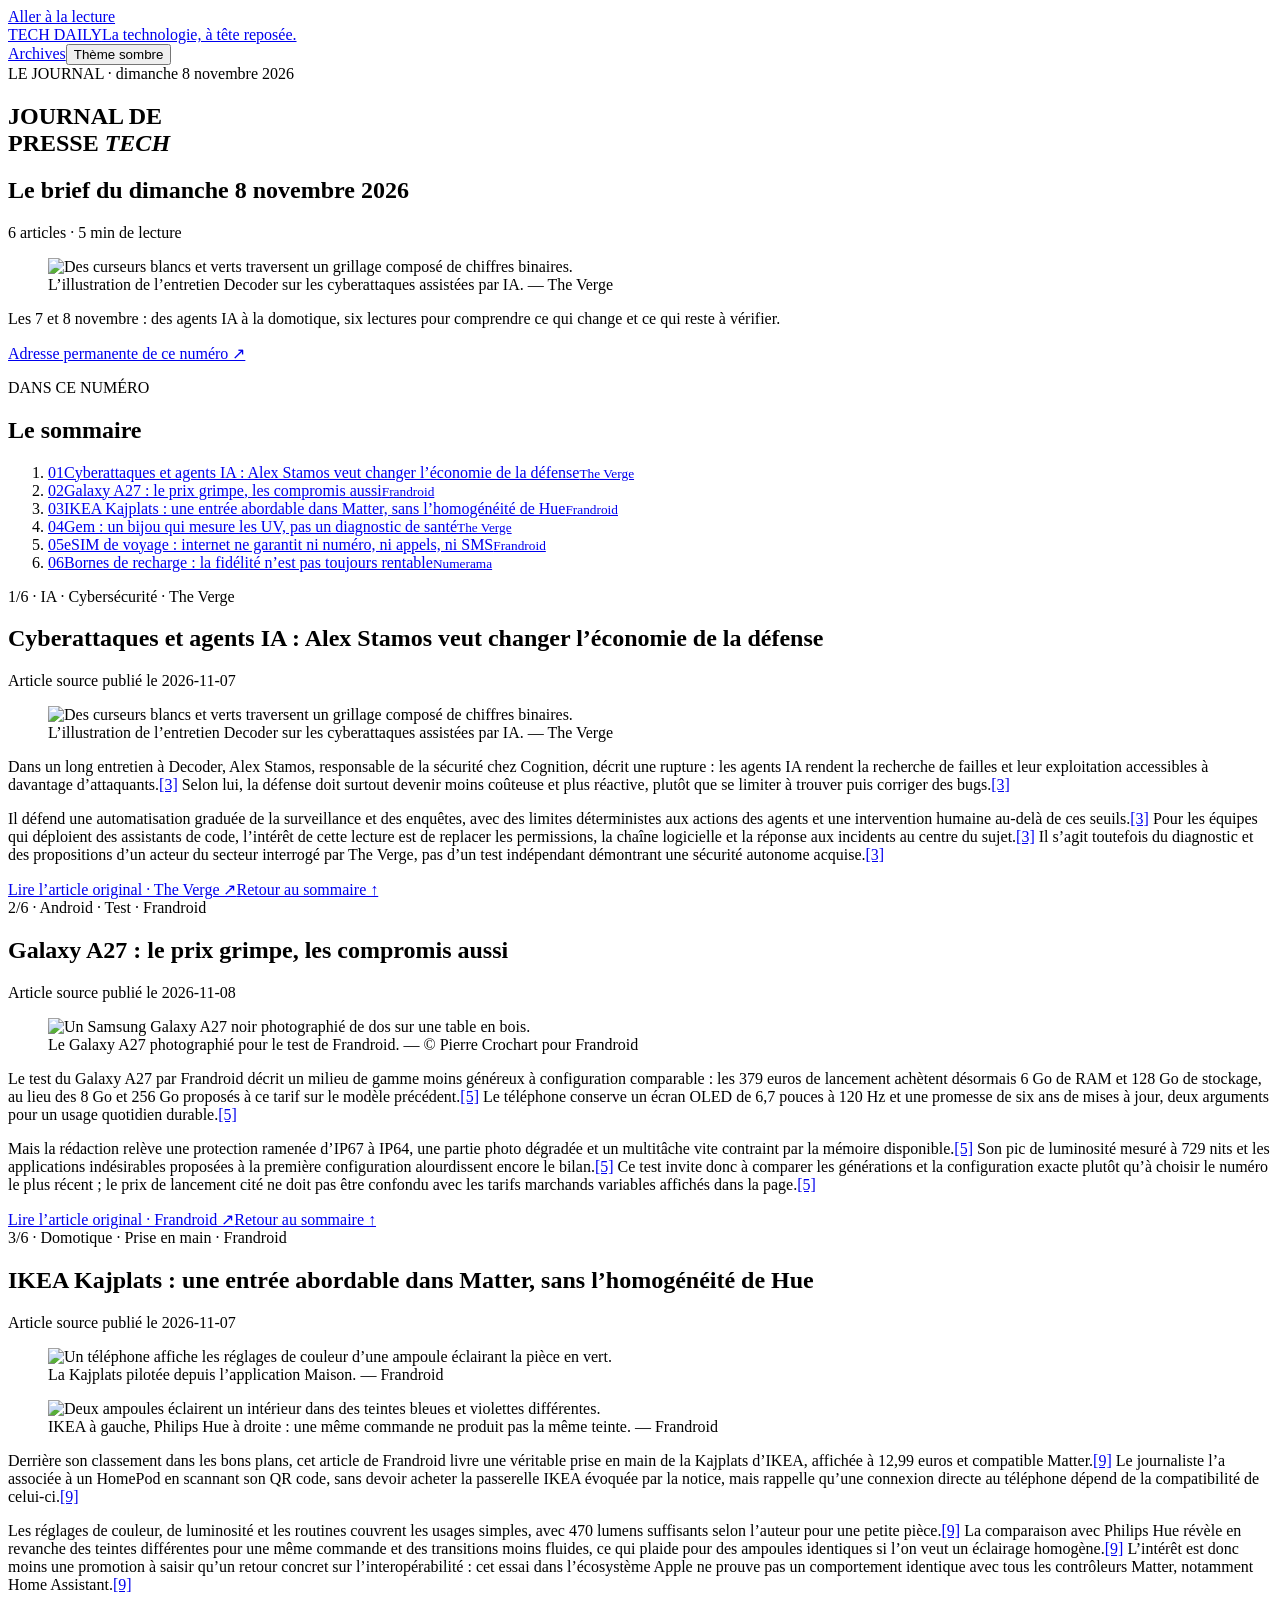
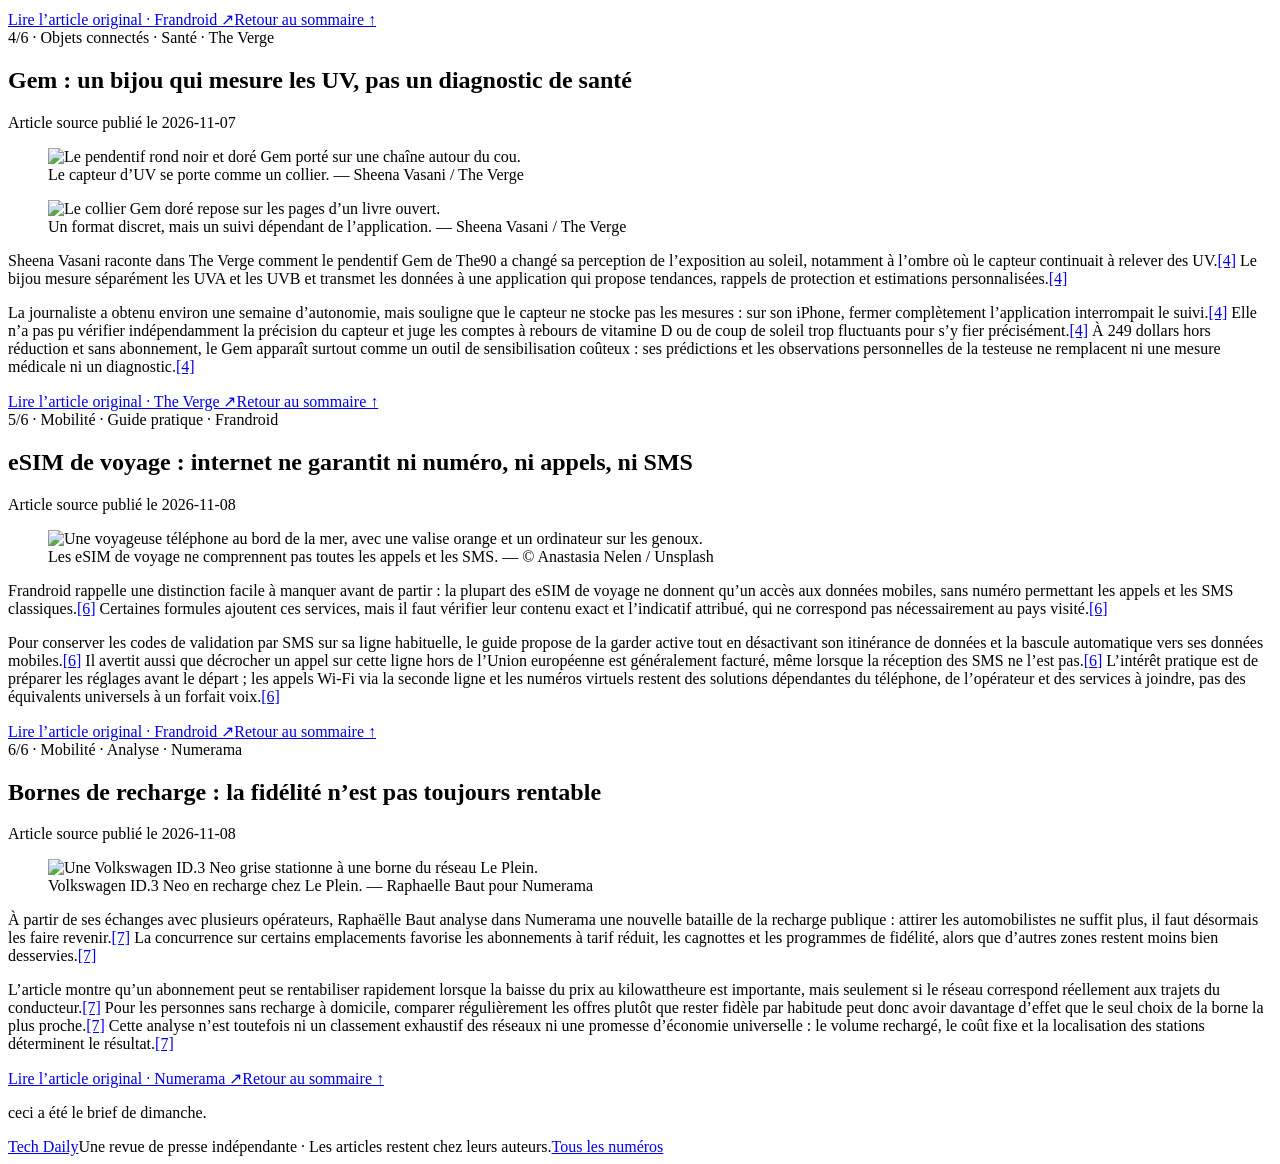
==== index.html @ c8baa719 "Publish Tech Daily 2026-11-08" ====
<!doctype html><html lang="fr" data-edition="2026-11-08"><head><meta charset="utf-8"><meta name="viewport" content="width=device-width, initial-scale=1"><meta name="color-scheme" content="light dark"><title>JOURNAL DE PRESSE TECH — Le brief du dimanche 8 novembre 2026 — Tech Daily</title><link rel="stylesheet" href="/tech-daily/assets/style.css?v=c7da16260a30"><script src="/tech-daily/assets/theme.js?v=c7da16260a30"></script></head><body><a class="skip" href="#lecture">Aller à la lecture</a><header class="top"><a href="/tech-daily/">TECH DAILY<span>La technologie, à tête reposée.</span></a><nav aria-label="Navigation principale"><a href="/tech-daily/archives/">Archives</a><button id="theme" type="button" aria-label="Changer le thème">Thème sombre</button></nav></header><main id="lecture"><section class="cover"><div class="eyebrow">LE JOURNAL · dimanche 8 novembre 2026</div><h1>JOURNAL DE<br>PRESSE <em>TECH</em></h1><div class="cover-bottom"><h2>Le brief du dimanche 8 novembre 2026</h2><p>6 articles · 5 min de lecture</p></div><figure class="cover-image"><img src="/tech-daily/assets/images/2026-11-08/cybersecurite-ia.jpg" alt="Des curseurs blancs et verts traversent un grillage composé de chiffres binaires." fetchpriority="high"><figcaption>L’illustration de l’entretien Decoder sur les cyberattaques assistées par IA. <span>— The Verge</span></figcaption></figure><p class="intro">Les 7 et 8 novembre : des agents IA à la domotique, six lectures pour comprendre ce qui change et ce qui reste à vérifier.</p><a class="permanent" href="/tech-daily/editions/2026-11-08/">Adresse permanente de ce numéro ↗</a></section><section class="contents" aria-labelledby="sommaire"><div><p class="eyebrow">DANS CE NUMÉRO</p><h2 id="sommaire">Le sommaire</h2></div><ol><li><a href="#ia-cybersecurite-alex-stamos"><span>01</span>Cyberattaques et agents IA : Alex Stamos veut changer l’économie de la défense<small>The Verge</small></a></li><li><a href="#samsung-galaxy-a27-test"><span>02</span>Galaxy A27 : le prix grimpe, les compromis aussi<small>Frandroid</small></a></li><li><a href="#ikea-kajplats-matter"><span>03</span>IKEA Kajplats : une entrée abordable dans Matter, sans l’homogénéité de Hue<small>Frandroid</small></a></li><li><a href="#the90-gem-capteur-uv"><span>04</span>Gem : un bijou qui mesure les UV, pas un diagnostic de santé<small>The Verge</small></a></li><li><a href="#esim-voyage-appels-sms"><span>05</span>eSIM de voyage : internet ne garantit ni numéro, ni appels, ni SMS<small>Frandroid</small></a></li><li><a href="#recharge-electrique-abonnements"><span>06</span>Bornes de recharge : la fidélité n’est pas toujours rentable<small>Numerama</small></a></li></ol></section><div class="stories"><article id="ia-cybersecurite-alex-stamos"><header class="article-head"><div class="eyebrow">1/6 · IA · Cybersécurité · The Verge</div><h2>Cyberattaques et agents IA : Alex Stamos veut changer l’économie de la défense</h2><p class="dateline">Article source publié le <time datetime="2026-11-07T15:00:00+00:00">2026-11-07</time></p></header><figure class="article-image"><img src="/tech-daily/assets/images/2026-11-08/cybersecurite-ia.jpg" alt="Des curseurs blancs et verts traversent un grillage composé de chiffres binaires." loading="lazy"><figcaption>L’illustration de l’entretien Decoder sur les cyberattaques assistées par IA. <span>— The Verge</span></figcaption></figure><div class="prose"><p>Dans un long entretien à Decoder, Alex Stamos, responsable de la sécurité chez Cognition, décrit une rupture : les agents IA rendent la recherche de failles et leur exploitation accessibles à davantage d’attaquants.<a class="citation" href="https://www.theverge.com/podcast/1029038/ai-cybersecurity-hackers-data-breach-dark-age-alex-stamos" aria-label="Source 3 : The Verge">[3]</a> Selon lui, la défense doit surtout devenir moins coûteuse et plus réactive, plutôt que se limiter à trouver puis corriger des bugs.<a class="citation" href="https://www.theverge.com/podcast/1029038/ai-cybersecurity-hackers-data-breach-dark-age-alex-stamos" aria-label="Source 3 : The Verge">[3]</a></p><p>Il défend une automatisation graduée de la surveillance et des enquêtes, avec des limites déterministes aux actions des agents et une intervention humaine au-delà de ces seuils.<a class="citation" href="https://www.theverge.com/podcast/1029038/ai-cybersecurity-hackers-data-breach-dark-age-alex-stamos" aria-label="Source 3 : The Verge">[3]</a> Pour les équipes qui déploient des assistants de code, l’intérêt de cette lecture est de replacer les permissions, la chaîne logicielle et la réponse aux incidents au centre du sujet.<a class="citation" href="https://www.theverge.com/podcast/1029038/ai-cybersecurity-hackers-data-breach-dark-age-alex-stamos" aria-label="Source 3 : The Verge">[3]</a> Il s’agit toutefois du diagnostic et des propositions d’un acteur du secteur interrogé par The Verge, pas d’un test indépendant démontrant une sécurité autonome acquise.<a class="citation" href="https://www.theverge.com/podcast/1029038/ai-cybersecurity-hackers-data-breach-dark-age-alex-stamos" aria-label="Source 3 : The Verge">[3]</a></p><a class="source" href="https://www.theverge.com/podcast/1029038/ai-cybersecurity-hackers-data-breach-dark-age-alex-stamos" rel="noopener">Lire l’article original · The Verge ↗</a><a class="back" href="#sommaire">Retour au sommaire ↑</a></div></article><article id="samsung-galaxy-a27-test"><header class="article-head"><div class="eyebrow">2/6 · Android · Test · Frandroid</div><h2>Galaxy A27 : le prix grimpe, les compromis aussi</h2><p class="dateline">Article source publié le <time datetime="2026-11-08T13:00:15+00:00">2026-11-08</time></p></header><figure class="article-image"><img src="/tech-daily/assets/images/2026-11-08/galaxy-a27.jpg" alt="Un Samsung Galaxy A27 noir photographié de dos sur une table en bois." loading="lazy"><figcaption>Le Galaxy A27 photographié pour le test de Frandroid. <span>— © Pierre Crochart pour Frandroid</span></figcaption></figure><div class="prose"><p>Le test du Galaxy A27 par Frandroid décrit un milieu de gamme moins généreux à configuration comparable : les 379 euros de lancement achètent désormais 6 Go de RAM et 128 Go de stockage, au lieu des 8 Go et 256 Go proposés à ce tarif sur le modèle précédent.<a class="citation" href="https://www.frandroid.com/marques/samsung/3283951_test-samsung-galaxy-a27-5g-un-modele-sacrifie-sur-lautel-de-la-flambee-des-prix" aria-label="Source 5 : Frandroid">[5]</a> Le téléphone conserve un écran OLED de 6,7 pouces à 120 Hz et une promesse de six ans de mises à jour, deux arguments pour un usage quotidien durable.<a class="citation" href="https://www.frandroid.com/marques/samsung/3283951_test-samsung-galaxy-a27-5g-un-modele-sacrifie-sur-lautel-de-la-flambee-des-prix" aria-label="Source 5 : Frandroid">[5]</a></p><p>Mais la rédaction relève une protection ramenée d’IP67 à IP64, une partie photo dégradée et un multitâche vite contraint par la mémoire disponible.<a class="citation" href="https://www.frandroid.com/marques/samsung/3283951_test-samsung-galaxy-a27-5g-un-modele-sacrifie-sur-lautel-de-la-flambee-des-prix" aria-label="Source 5 : Frandroid">[5]</a> Son pic de luminosité mesuré à 729 nits et les applications indésirables proposées à la première configuration alourdissent encore le bilan.<a class="citation" href="https://www.frandroid.com/marques/samsung/3283951_test-samsung-galaxy-a27-5g-un-modele-sacrifie-sur-lautel-de-la-flambee-des-prix" aria-label="Source 5 : Frandroid">[5]</a> Ce test invite donc à comparer les générations et la configuration exacte plutôt qu’à choisir le numéro le plus récent ; le prix de lancement cité ne doit pas être confondu avec les tarifs marchands variables affichés dans la page.<a class="citation" href="https://www.frandroid.com/marques/samsung/3283951_test-samsung-galaxy-a27-5g-un-modele-sacrifie-sur-lautel-de-la-flambee-des-prix" aria-label="Source 5 : Frandroid">[5]</a></p><a class="source" href="https://www.frandroid.com/marques/samsung/3283951_test-samsung-galaxy-a27-5g-un-modele-sacrifie-sur-lautel-de-la-flambee-des-prix" rel="noopener">Lire l’article original · Frandroid ↗</a><a class="back" href="#sommaire">Retour au sommaire ↑</a></div></article><article id="ikea-kajplats-matter"><header class="article-head"><div class="eyebrow">3/6 · Domotique · Prise en main · Frandroid</div><h2>IKEA Kajplats : une entrée abordable dans Matter, sans l’homogénéité de Hue</h2><p class="dateline">Article source publié le <time datetime="2026-11-07T18:35:58+00:00">2026-11-07</time></p></header><figure class="article-image"><img src="/tech-daily/assets/images/2026-11-08/ikea-kajplats.jpg" alt="Un téléphone affiche les réglages de couleur d’une ampoule éclairant la pièce en vert." loading="lazy"><figcaption>La Kajplats pilotée depuis l’application Maison. <span>— Frandroid</span></figcaption></figure><figure class="article-image"><img src="/tech-daily/assets/images/2026-11-08/ikea-hue-comparaison.jpg" alt="Deux ampoules éclairent un intérieur dans des teintes bleues et violettes différentes." loading="lazy"><figcaption>IKEA à gauche, Philips Hue à droite : une même commande ne produit pas la même teinte. <span>— Frandroid</span></figcaption></figure><div class="prose"><p>Derrière son classement dans les bons plans, cet article de Frandroid livre une véritable prise en main de la Kajplats d’IKEA, affichée à 12,99 euros et compatible Matter.<a class="citation" href="https://www.frandroid.com/bons-plans/3305865_jai-teste-lampoule-connectee-a-moins-de-15-euros-dikea-vrai-bon-plan-ou-fausse-bonne-idee" aria-label="Source 9 : Frandroid">[9]</a> Le journaliste l’a associée à un HomePod en scannant son QR code, sans devoir acheter la passerelle IKEA évoquée par la notice, mais rappelle qu’une connexion directe au téléphone dépend de la compatibilité de celui-ci.<a class="citation" href="https://www.frandroid.com/bons-plans/3305865_jai-teste-lampoule-connectee-a-moins-de-15-euros-dikea-vrai-bon-plan-ou-fausse-bonne-idee" aria-label="Source 9 : Frandroid">[9]</a></p><p>Les réglages de couleur, de luminosité et les routines couvrent les usages simples, avec 470 lumens suffisants selon l’auteur pour une petite pièce.<a class="citation" href="https://www.frandroid.com/bons-plans/3305865_jai-teste-lampoule-connectee-a-moins-de-15-euros-dikea-vrai-bon-plan-ou-fausse-bonne-idee" aria-label="Source 9 : Frandroid">[9]</a> La comparaison avec Philips Hue révèle en revanche des teintes différentes pour une même commande et des transitions moins fluides, ce qui plaide pour des ampoules identiques si l’on veut un éclairage homogène.<a class="citation" href="https://www.frandroid.com/bons-plans/3305865_jai-teste-lampoule-connectee-a-moins-de-15-euros-dikea-vrai-bon-plan-ou-fausse-bonne-idee" aria-label="Source 9 : Frandroid">[9]</a> L’intérêt est donc moins une promotion à saisir qu’un retour concret sur l’interopérabilité : cet essai dans l’écosystème Apple ne prouve pas un comportement identique avec tous les contrôleurs Matter, notamment Home Assistant.<a class="citation" href="https://www.frandroid.com/bons-plans/3305865_jai-teste-lampoule-connectee-a-moins-de-15-euros-dikea-vrai-bon-plan-ou-fausse-bonne-idee" aria-label="Source 9 : Frandroid">[9]</a></p><a class="source" href="https://www.frandroid.com/bons-plans/3305865_jai-teste-lampoule-connectee-a-moins-de-15-euros-dikea-vrai-bon-plan-ou-fausse-bonne-idee" rel="noopener">Lire l’article original · Frandroid ↗</a><a class="back" href="#sommaire">Retour au sommaire ↑</a></div></article><article id="the90-gem-capteur-uv"><header class="article-head"><div class="eyebrow">4/6 · Objets connectés · Santé · The Verge</div><h2>Gem : un bijou qui mesure les UV, pas un diagnostic de santé</h2><p class="dateline">Article source publié le <time datetime="2026-11-07T17:00:00+00:00">2026-11-07</time></p></header><figure class="article-image"><img src="/tech-daily/assets/images/2026-11-08/gem-uv.jpg" alt="Le pendentif rond noir et doré Gem porté sur une chaîne autour du cou." loading="lazy"><figcaption>Le capteur d’UV se porte comme un collier. <span>— Sheena Vasani / The Verge</span></figcaption></figure><figure class="article-image"><img src="/tech-daily/assets/images/2026-11-08/gem-livre.jpg" alt="Le collier Gem doré repose sur les pages d’un livre ouvert." loading="lazy"><figcaption>Un format discret, mais un suivi dépendant de l’application. <span>— Sheena Vasani / The Verge</span></figcaption></figure><div class="prose"><p>Sheena Vasani raconte dans The Verge comment le pendentif Gem de The90 a changé sa perception de l’exposition au soleil, notamment à l’ombre où le capteur continuait à relever des UV.<a class="citation" href="https://www.theverge.com/tech/1023230/the90-gem-necklace-hands-on-impressions" aria-label="Source 4 : The Verge">[4]</a> Le bijou mesure séparément les UVA et les UVB et transmet les données à une application qui propose tendances, rappels de protection et estimations personnalisées.<a class="citation" href="https://www.theverge.com/tech/1023230/the90-gem-necklace-hands-on-impressions" aria-label="Source 4 : The Verge">[4]</a></p><p>La journaliste a obtenu environ une semaine d’autonomie, mais souligne que le capteur ne stocke pas les mesures : sur son iPhone, fermer complètement l’application interrompait le suivi.<a class="citation" href="https://www.theverge.com/tech/1023230/the90-gem-necklace-hands-on-impressions" aria-label="Source 4 : The Verge">[4]</a> Elle n’a pas pu vérifier indépendamment la précision du capteur et juge les comptes à rebours de vitamine D ou de coup de soleil trop fluctuants pour s’y fier précisément.<a class="citation" href="https://www.theverge.com/tech/1023230/the90-gem-necklace-hands-on-impressions" aria-label="Source 4 : The Verge">[4]</a> À 249 dollars hors réduction et sans abonnement, le Gem apparaît surtout comme un outil de sensibilisation coûteux : ses prédictions et les observations personnelles de la testeuse ne remplacent ni une mesure médicale ni un diagnostic.<a class="citation" href="https://www.theverge.com/tech/1023230/the90-gem-necklace-hands-on-impressions" aria-label="Source 4 : The Verge">[4]</a></p><a class="source" href="https://www.theverge.com/tech/1023230/the90-gem-necklace-hands-on-impressions" rel="noopener">Lire l’article original · The Verge ↗</a><a class="back" href="#sommaire">Retour au sommaire ↑</a></div></article><article id="esim-voyage-appels-sms"><header class="article-head"><div class="eyebrow">5/6 · Mobilité · Guide pratique · Frandroid</div><h2>eSIM de voyage : internet ne garantit ni numéro, ni appels, ni SMS</h2><p class="dateline">Article source publié le <time datetime="2026-11-08T09:30:06+00:00">2026-11-08</time></p></header><figure class="article-image"><img src="/tech-daily/assets/images/2026-11-08/esim-voyage.jpg" alt="Une voyageuse téléphone au bord de la mer, avec une valise orange et un ordinateur sur les genoux." loading="lazy"><figcaption>Les eSIM de voyage ne comprennent pas toutes les appels et les SMS. <span>— © Anastasia Nelen / Unsplash</span></figcaption></figure><div class="prose"><p>Frandroid rappelle une distinction facile à manquer avant de partir : la plupart des eSIM de voyage ne donnent qu’un accès aux données mobiles, sans numéro permettant les appels et les SMS classiques.<a class="citation" href="https://www.frandroid.com/telecom/esim-voyage/3308837_esim-pour-voyager-avec-appels-et-sms-voici-les-fournisseurs-qui-les-proposent-ou-comment-remedier-a-leur-absence" aria-label="Source 6 : Frandroid">[6]</a> Certaines formules ajoutent ces services, mais il faut vérifier leur contenu exact et l’indicatif attribué, qui ne correspond pas nécessairement au pays visité.<a class="citation" href="https://www.frandroid.com/telecom/esim-voyage/3308837_esim-pour-voyager-avec-appels-et-sms-voici-les-fournisseurs-qui-les-proposent-ou-comment-remedier-a-leur-absence" aria-label="Source 6 : Frandroid">[6]</a></p><p>Pour conserver les codes de validation par SMS sur sa ligne habituelle, le guide propose de la garder active tout en désactivant son itinérance de données et la bascule automatique vers ses données mobiles.<a class="citation" href="https://www.frandroid.com/telecom/esim-voyage/3308837_esim-pour-voyager-avec-appels-et-sms-voici-les-fournisseurs-qui-les-proposent-ou-comment-remedier-a-leur-absence" aria-label="Source 6 : Frandroid">[6]</a> Il avertit aussi que décrocher un appel sur cette ligne hors de l’Union européenne est généralement facturé, même lorsque la réception des SMS ne l’est pas.<a class="citation" href="https://www.frandroid.com/telecom/esim-voyage/3308837_esim-pour-voyager-avec-appels-et-sms-voici-les-fournisseurs-qui-les-proposent-ou-comment-remedier-a-leur-absence" aria-label="Source 6 : Frandroid">[6]</a> L’intérêt pratique est de préparer les réglages avant le départ ; les appels Wi-Fi via la seconde ligne et les numéros virtuels restent des solutions dépendantes du téléphone, de l’opérateur et des services à joindre, pas des équivalents universels à un forfait voix.<a class="citation" href="https://www.frandroid.com/telecom/esim-voyage/3308837_esim-pour-voyager-avec-appels-et-sms-voici-les-fournisseurs-qui-les-proposent-ou-comment-remedier-a-leur-absence" aria-label="Source 6 : Frandroid">[6]</a></p><a class="source" href="https://www.frandroid.com/telecom/esim-voyage/3308837_esim-pour-voyager-avec-appels-et-sms-voici-les-fournisseurs-qui-les-proposent-ou-comment-remedier-a-leur-absence" rel="noopener">Lire l’article original · Frandroid ↗</a><a class="back" href="#sommaire">Retour au sommaire ↑</a></div></article><article id="recharge-electrique-abonnements"><header class="article-head"><div class="eyebrow">6/6 · Mobilité · Analyse · Numerama</div><h2>Bornes de recharge : la fidélité n’est pas toujours rentable</h2><p class="dateline">Article source publié le <time datetime="2026-11-08T08:28:00+01:00">2026-11-08</time></p></header><figure class="article-image"><img src="/tech-daily/assets/images/2026-11-08/recharge-electrique.jpg" alt="Une Volkswagen ID.3 Neo grise stationne à une borne du réseau Le Plein." loading="lazy"><figcaption>Volkswagen ID.3 Neo en recharge chez Le Plein. <span>— Raphaelle Baut pour Numerama</span></figcaption></figure><div class="prose"><p>À partir de ses échanges avec plusieurs opérateurs, Raphaëlle Baut analyse dans Numerama une nouvelle bataille de la recharge publique : attirer les automobilistes ne suffit plus, il faut désormais les faire revenir.<a class="citation" href="https://www.numerama.com/vroom/2369955-recharge-electrique-pourquoi-il-vaut-mieux-etre-un-client-volage.html" aria-label="Source 7 : Numerama">[7]</a> La concurrence sur certains emplacements favorise les abonnements à tarif réduit, les cagnottes et les programmes de fidélité, alors que d’autres zones restent moins bien desservies.<a class="citation" href="https://www.numerama.com/vroom/2369955-recharge-electrique-pourquoi-il-vaut-mieux-etre-un-client-volage.html" aria-label="Source 7 : Numerama">[7]</a></p><p>L’article montre qu’un abonnement peut se rentabiliser rapidement lorsque la baisse du prix au kilowattheure est importante, mais seulement si le réseau correspond réellement aux trajets du conducteur.<a class="citation" href="https://www.numerama.com/vroom/2369955-recharge-electrique-pourquoi-il-vaut-mieux-etre-un-client-volage.html" aria-label="Source 7 : Numerama">[7]</a> Pour les personnes sans recharge à domicile, comparer régulièrement les offres plutôt que rester fidèle par habitude peut donc avoir davantage d’effet que le seul choix de la borne la plus proche.<a class="citation" href="https://www.numerama.com/vroom/2369955-recharge-electrique-pourquoi-il-vaut-mieux-etre-un-client-volage.html" aria-label="Source 7 : Numerama">[7]</a> Cette analyse n’est toutefois ni un classement exhaustif des réseaux ni une promesse d’économie universelle : le volume rechargé, le coût fixe et la localisation des stations déterminent le résultat.<a class="citation" href="https://www.numerama.com/vroom/2369955-recharge-electrique-pourquoi-il-vaut-mieux-etre-un-client-volage.html" aria-label="Source 7 : Numerama">[7]</a></p><a class="source" href="https://www.numerama.com/vroom/2369955-recharge-electrique-pourquoi-il-vaut-mieux-etre-un-client-volage.html" rel="noopener">Lire l’article original · Numerama ↗</a><a class="back" href="#sommaire">Retour au sommaire ↑</a></div></article></div><p class="closing">ceci a été le brief de dimanche.</p></main><footer><a href="/tech-daily/">Tech Daily</a><span>Une revue de presse indépendante · Les articles restent chez leurs auteurs.</span><a href="/tech-daily/archives/">Tous les numéros</a></footer></body></html>
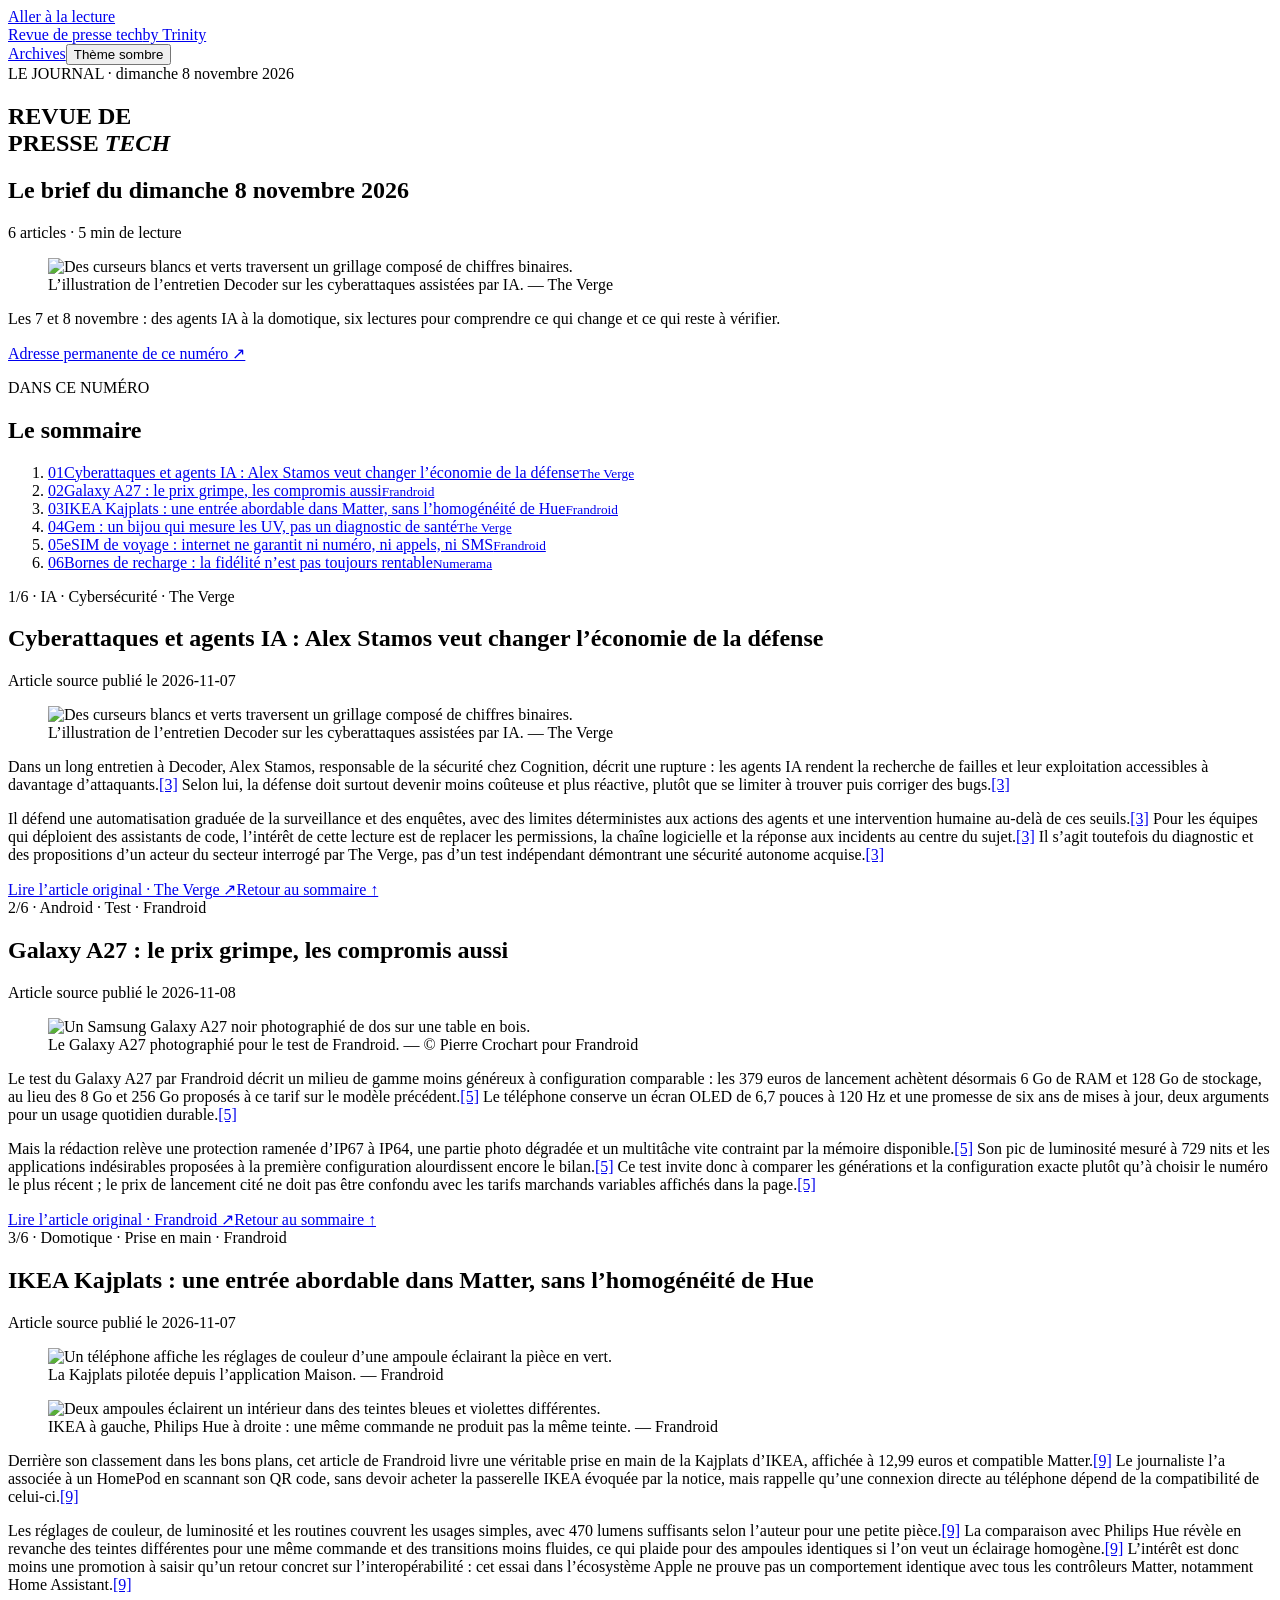
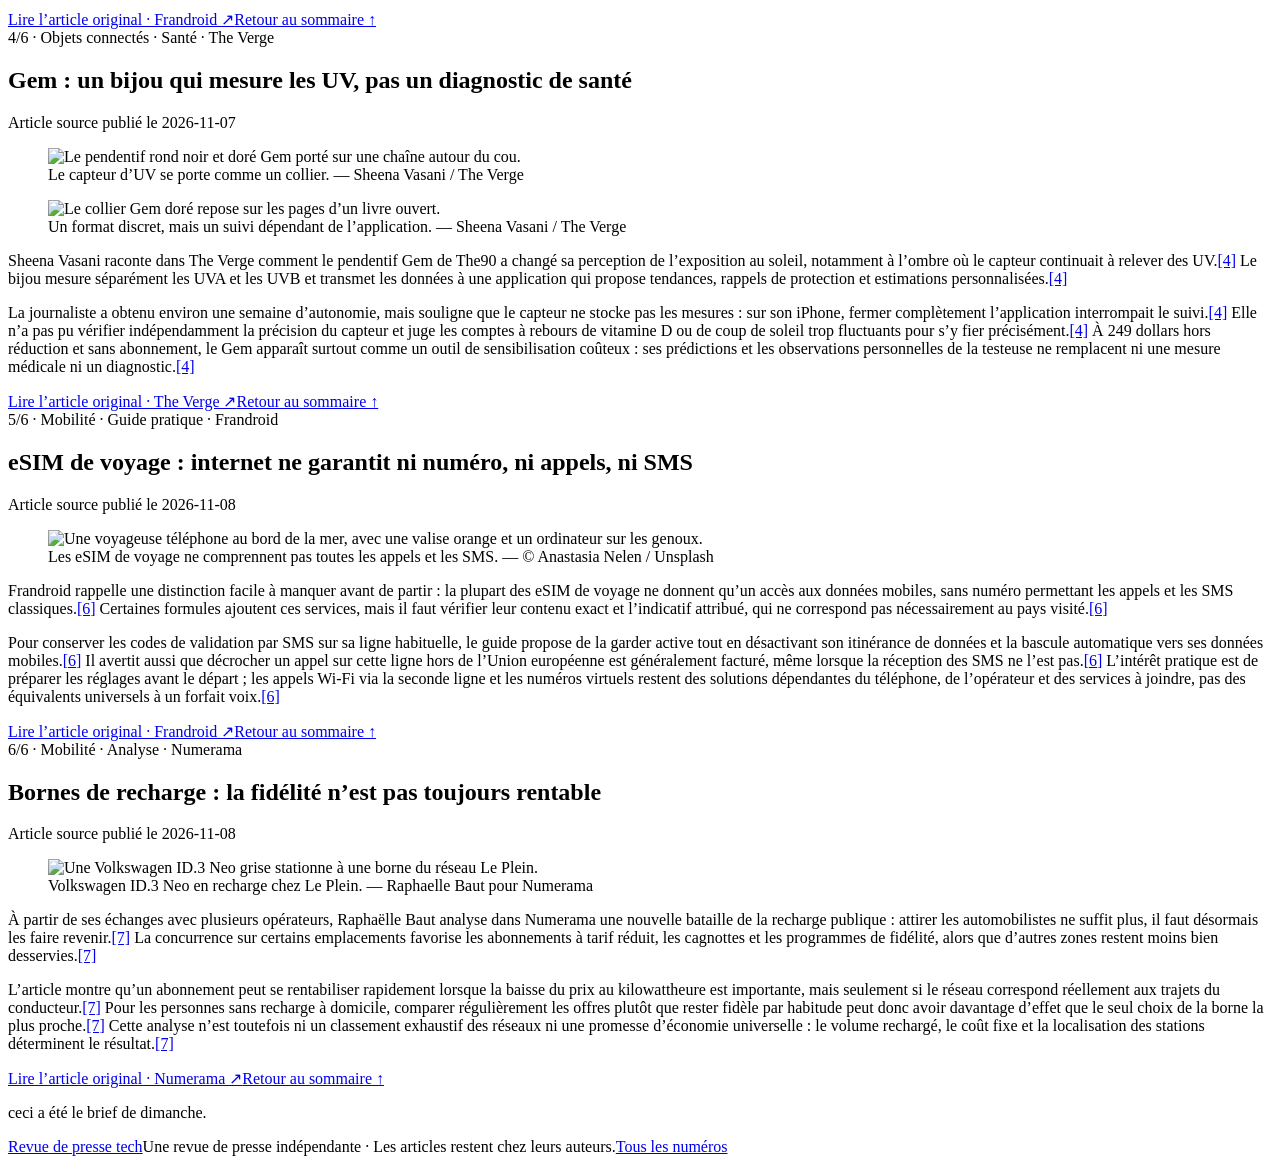
==== commit 8ed25405: "Publish Tech Daily 2026-11-08" ====
--- a/index.html
+++ b/index.html
@@ -1 +1 @@
-<!doctype html><html lang="fr" data-edition="2026-11-08"><head><meta charset="utf-8"><meta name="viewport" content="width=device-width, initial-scale=1"><meta name="color-scheme" content="light dark"><title>JOURNAL DE PRESSE TECH — Le brief du dimanche 8 novembre 2026 — Tech Daily</title><link rel="stylesheet" href="/tech-daily/assets/style.css?v=c7da16260a30"><script src="/tech-daily/assets/theme.js?v=c7da16260a30"></script></head><body><a class="skip" href="#lecture">Aller à la lecture</a><header class="top"><a href="/tech-daily/">TECH DAILY<span>La technologie, à tête reposée.</span></a><nav aria-label="Navigation principale"><a href="/tech-daily/archives/">Archives</a><button id="theme" type="button" aria-label="Changer le thème">Thème sombre</button></nav></header><main id="lecture"><section class="cover"><div class="eyebrow">LE JOURNAL · dimanche 8 novembre 2026</div><h1>JOURNAL DE<br>PRESSE <em>TECH</em></h1><div class="cover-bottom"><h2>Le brief du dimanche 8 novembre 2026</h2><p>6 articles · 5 min de lecture</p></div><figure class="cover-image"><img src="/tech-daily/assets/images/2026-11-08/cybersecurite-ia.jpg" alt="Des curseurs blancs et verts traversent un grillage composé de chiffres binaires." fetchpriority="high"><figcaption>L’illustration de l’entretien Decoder sur les cyberattaques assistées par IA. <span>— The Verge</span></figcaption></figure><p class="intro">Les 7 et 8 novembre : des agents IA à la domotique, six lectures pour comprendre ce qui change et ce qui reste à vérifier.</p><a class="permanent" href="/tech-daily/editions/2026-11-08/">Adresse permanente de ce numéro ↗</a></section><section class="contents" aria-labelledby="sommaire"><div><p class="eyebrow">DANS CE NUMÉRO</p><h2 id="sommaire">Le sommaire</h2></div><ol><li><a href="#ia-cybersecurite-alex-stamos"><span>01</span>Cyberattaques et agents IA : Alex Stamos veut changer l’économie de la défense<small>The Verge</small></a></li><li><a href="#samsung-galaxy-a27-test"><span>02</span>Galaxy A27 : le prix grimpe, les compromis aussi<small>Frandroid</small></a></li><li><a href="#ikea-kajplats-matter"><span>03</span>IKEA Kajplats : une entrée abordable dans Matter, sans l’homogénéité de Hue<small>Frandroid</small></a></li><li><a href="#the90-gem-capteur-uv"><span>04</span>Gem : un bijou qui mesure les UV, pas un diagnostic de santé<small>The Verge</small></a></li><li><a href="#esim-voyage-appels-sms"><span>05</span>eSIM de voyage : internet ne garantit ni numéro, ni appels, ni SMS<small>Frandroid</small></a></li><li><a href="#recharge-electrique-abonnements"><span>06</span>Bornes de recharge : la fidélité n’est pas toujours rentable<small>Numerama</small></a></li></ol></section><div class="stories"><article id="ia-cybersecurite-alex-stamos"><header class="article-head"><div class="eyebrow">1/6 · IA · Cybersécurité · The Verge</div><h2>Cyberattaques et agents IA : Alex Stamos veut changer l’économie de la défense</h2><p class="dateline">Article source publié le <time datetime="2026-11-07T15:00:00+00:00">2026-11-07</time></p></header><figure class="article-image"><img src="/tech-daily/assets/images/2026-11-08/cybersecurite-ia.jpg" alt="Des curseurs blancs et verts traversent un grillage composé de chiffres binaires." loading="lazy"><figcaption>L’illustration de l’entretien Decoder sur les cyberattaques assistées par IA. <span>— The Verge</span></figcaption></figure><div class="prose"><p>Dans un long entretien à Decoder, Alex Stamos, responsable de la sécurité chez Cognition, décrit une rupture : les agents IA rendent la recherche de failles et leur exploitation accessibles à davantage d’attaquants.<a class="citation" href="https://www.theverge.com/podcast/1029038/ai-cybersecurity-hackers-data-breach-dark-age-alex-stamos" aria-label="Source 3 : The Verge">[3]</a> Selon lui, la défense doit surtout devenir moins coûteuse et plus réactive, plutôt que se limiter à trouver puis corriger des bugs.<a class="citation" href="https://www.theverge.com/podcast/1029038/ai-cybersecurity-hackers-data-breach-dark-age-alex-stamos" aria-label="Source 3 : The Verge">[3]</a></p><p>Il défend une automatisation graduée de la surveillance et des enquêtes, avec des limites déterministes aux actions des agents et une intervention humaine au-delà de ces seuils.<a class="citation" href="https://www.theverge.com/podcast/1029038/ai-cybersecurity-hackers-data-breach-dark-age-alex-stamos" aria-label="Source 3 : The Verge">[3]</a> Pour les équipes qui déploient des assistants de code, l’intérêt de cette lecture est de replacer les permissions, la chaîne logicielle et la réponse aux incidents au centre du sujet.<a class="citation" href="https://www.theverge.com/podcast/1029038/ai-cybersecurity-hackers-data-breach-dark-age-alex-stamos" aria-label="Source 3 : The Verge">[3]</a> Il s’agit toutefois du diagnostic et des propositions d’un acteur du secteur interrogé par The Verge, pas d’un test indépendant démontrant une sécurité autonome acquise.<a class="citation" href="https://www.theverge.com/podcast/1029038/ai-cybersecurity-hackers-data-breach-dark-age-alex-stamos" aria-label="Source 3 : The Verge">[3]</a></p><a class="source" href="https://www.theverge.com/podcast/1029038/ai-cybersecurity-hackers-data-breach-dark-age-alex-stamos" rel="noopener">Lire l’article original · The Verge ↗</a><a class="back" href="#sommaire">Retour au sommaire ↑</a></div></article><article id="samsung-galaxy-a27-test"><header class="article-head"><div class="eyebrow">2/6 · Android · Test · Frandroid</div><h2>Galaxy A27 : le prix grimpe, les compromis aussi</h2><p class="dateline">Article source publié le <time datetime="2026-11-08T13:00:15+00:00">2026-11-08</time></p></header><figure class="article-image"><img src="/tech-daily/assets/images/2026-11-08/galaxy-a27.jpg" alt="Un Samsung Galaxy A27 noir photographié de dos sur une table en bois." loading="lazy"><figcaption>Le Galaxy A27 photographié pour le test de Frandroid. <span>— © Pierre Crochart pour Frandroid</span></figcaption></figure><div class="prose"><p>Le test du Galaxy A27 par Frandroid décrit un milieu de gamme moins généreux à configuration comparable : les 379 euros de lancement achètent désormais 6 Go de RAM et 128 Go de stockage, au lieu des 8 Go et 256 Go proposés à ce tarif sur le modèle précédent.<a class="citation" href="https://www.frandroid.com/marques/samsung/3283951_test-samsung-galaxy-a27-5g-un-modele-sacrifie-sur-lautel-de-la-flambee-des-prix" aria-label="Source 5 : Frandroid">[5]</a> Le téléphone conserve un écran OLED de 6,7 pouces à 120 Hz et une promesse de six ans de mises à jour, deux arguments pour un usage quotidien durable.<a class="citation" href="https://www.frandroid.com/marques/samsung/3283951_test-samsung-galaxy-a27-5g-un-modele-sacrifie-sur-lautel-de-la-flambee-des-prix" aria-label="Source 5 : Frandroid">[5]</a></p><p>Mais la rédaction relève une protection ramenée d’IP67 à IP64, une partie photo dégradée et un multitâche vite contraint par la mémoire disponible.<a class="citation" href="https://www.frandroid.com/marques/samsung/3283951_test-samsung-galaxy-a27-5g-un-modele-sacrifie-sur-lautel-de-la-flambee-des-prix" aria-label="Source 5 : Frandroid">[5]</a> Son pic de luminosité mesuré à 729 nits et les applications indésirables proposées à la première configuration alourdissent encore le bilan.<a class="citation" href="https://www.frandroid.com/marques/samsung/3283951_test-samsung-galaxy-a27-5g-un-modele-sacrifie-sur-lautel-de-la-flambee-des-prix" aria-label="Source 5 : Frandroid">[5]</a> Ce test invite donc à comparer les générations et la configuration exacte plutôt qu’à choisir le numéro le plus récent ; le prix de lancement cité ne doit pas être confondu avec les tarifs marchands variables affichés dans la page.<a class="citation" href="https://www.frandroid.com/marques/samsung/3283951_test-samsung-galaxy-a27-5g-un-modele-sacrifie-sur-lautel-de-la-flambee-des-prix" aria-label="Source 5 : Frandroid">[5]</a></p><a class="source" href="https://www.frandroid.com/marques/samsung/3283951_test-samsung-galaxy-a27-5g-un-modele-sacrifie-sur-lautel-de-la-flambee-des-prix" rel="noopener">Lire l’article original · Frandroid ↗</a><a class="back" href="#sommaire">Retour au sommaire ↑</a></div></article><article id="ikea-kajplats-matter"><header class="article-head"><div class="eyebrow">3/6 · Domotique · Prise en main · Frandroid</div><h2>IKEA Kajplats : une entrée abordable dans Matter, sans l’homogénéité de Hue</h2><p class="dateline">Article source publié le <time datetime="2026-11-07T18:35:58+00:00">2026-11-07</time></p></header><figure class="article-image"><img src="/tech-daily/assets/images/2026-11-08/ikea-kajplats.jpg" alt="Un téléphone affiche les réglages de couleur d’une ampoule éclairant la pièce en vert." loading="lazy"><figcaption>La Kajplats pilotée depuis l’application Maison. <span>— Frandroid</span></figcaption></figure><figure class="article-image"><img src="/tech-daily/assets/images/2026-11-08/ikea-hue-comparaison.jpg" alt="Deux ampoules éclairent un intérieur dans des teintes bleues et violettes différentes." loading="lazy"><figcaption>IKEA à gauche, Philips Hue à droite : une même commande ne produit pas la même teinte. <span>— Frandroid</span></figcaption></figure><div class="prose"><p>Derrière son classement dans les bons plans, cet article de Frandroid livre une véritable prise en main de la Kajplats d’IKEA, affichée à 12,99 euros et compatible Matter.<a class="citation" href="https://www.frandroid.com/bons-plans/3305865_jai-teste-lampoule-connectee-a-moins-de-15-euros-dikea-vrai-bon-plan-ou-fausse-bonne-idee" aria-label="Source 9 : Frandroid">[9]</a> Le journaliste l’a associée à un HomePod en scannant son QR code, sans devoir acheter la passerelle IKEA évoquée par la notice, mais rappelle qu’une connexion directe au téléphone dépend de la compatibilité de celui-ci.<a class="citation" href="https://www.frandroid.com/bons-plans/3305865_jai-teste-lampoule-connectee-a-moins-de-15-euros-dikea-vrai-bon-plan-ou-fausse-bonne-idee" aria-label="Source 9 : Frandroid">[9]</a></p><p>Les réglages de couleur, de luminosité et les routines couvrent les usages simples, avec 470 lumens suffisants selon l’auteur pour une petite pièce.<a class="citation" href="https://www.frandroid.com/bons-plans/3305865_jai-teste-lampoule-connectee-a-moins-de-15-euros-dikea-vrai-bon-plan-ou-fausse-bonne-idee" aria-label="Source 9 : Frandroid">[9]</a> La comparaison avec Philips Hue révèle en revanche des teintes différentes pour une même commande et des transitions moins fluides, ce qui plaide pour des ampoules identiques si l’on veut un éclairage homogène.<a class="citation" href="https://www.frandroid.com/bons-plans/3305865_jai-teste-lampoule-connectee-a-moins-de-15-euros-dikea-vrai-bon-plan-ou-fausse-bonne-idee" aria-label="Source 9 : Frandroid">[9]</a> L’intérêt est donc moins une promotion à saisir qu’un retour concret sur l’interopérabilité : cet essai dans l’écosystème Apple ne prouve pas un comportement identique avec tous les contrôleurs Matter, notamment Home Assistant.<a class="citation" href="https://www.frandroid.com/bons-plans/3305865_jai-teste-lampoule-connectee-a-moins-de-15-euros-dikea-vrai-bon-plan-ou-fausse-bonne-idee" aria-label="Source 9 : Frandroid">[9]</a></p><a class="source" href="https://www.frandroid.com/bons-plans/3305865_jai-teste-lampoule-connectee-a-moins-de-15-euros-dikea-vrai-bon-plan-ou-fausse-bonne-idee" rel="noopener">Lire l’article original · Frandroid ↗</a><a class="back" href="#sommaire">Retour au sommaire ↑</a></div></article><article id="the90-gem-capteur-uv"><header class="article-head"><div class="eyebrow">4/6 · Objets connectés · Santé · The Verge</div><h2>Gem : un bijou qui mesure les UV, pas un diagnostic de santé</h2><p class="dateline">Article source publié le <time datetime="2026-11-07T17:00:00+00:00">2026-11-07</time></p></header><figure class="article-image"><img src="/tech-daily/assets/images/2026-11-08/gem-uv.jpg" alt="Le pendentif rond noir et doré Gem porté sur une chaîne autour du cou." loading="lazy"><figcaption>Le capteur d’UV se porte comme un collier. <span>— Sheena Vasani / The Verge</span></figcaption></figure><figure class="article-image"><img src="/tech-daily/assets/images/2026-11-08/gem-livre.jpg" alt="Le collier Gem doré repose sur les pages d’un livre ouvert." loading="lazy"><figcaption>Un format discret, mais un suivi dépendant de l’application. <span>— Sheena Vasani / The Verge</span></figcaption></figure><div class="prose"><p>Sheena Vasani raconte dans The Verge comment le pendentif Gem de The90 a changé sa perception de l’exposition au soleil, notamment à l’ombre où le capteur continuait à relever des UV.<a class="citation" href="https://www.theverge.com/tech/1023230/the90-gem-necklace-hands-on-impressions" aria-label="Source 4 : The Verge">[4]</a> Le bijou mesure séparément les UVA et les UVB et transmet les données à une application qui propose tendances, rappels de protection et estimations personnalisées.<a class="citation" href="https://www.theverge.com/tech/1023230/the90-gem-necklace-hands-on-impressions" aria-label="Source 4 : The Verge">[4]</a></p><p>La journaliste a obtenu environ une semaine d’autonomie, mais souligne que le capteur ne stocke pas les mesures : sur son iPhone, fermer complètement l’application interrompait le suivi.<a class="citation" href="https://www.theverge.com/tech/1023230/the90-gem-necklace-hands-on-impressions" aria-label="Source 4 : The Verge">[4]</a> Elle n’a pas pu vérifier indépendamment la précision du capteur et juge les comptes à rebours de vitamine D ou de coup de soleil trop fluctuants pour s’y fier précisément.<a class="citation" href="https://www.theverge.com/tech/1023230/the90-gem-necklace-hands-on-impressions" aria-label="Source 4 : The Verge">[4]</a> À 249 dollars hors réduction et sans abonnement, le Gem apparaît surtout comme un outil de sensibilisation coûteux : ses prédictions et les observations personnelles de la testeuse ne remplacent ni une mesure médicale ni un diagnostic.<a class="citation" href="https://www.theverge.com/tech/1023230/the90-gem-necklace-hands-on-impressions" aria-label="Source 4 : The Verge">[4]</a></p><a class="source" href="https://www.theverge.com/tech/1023230/the90-gem-necklace-hands-on-impressions" rel="noopener">Lire l’article original · The Verge ↗</a><a class="back" href="#sommaire">Retour au sommaire ↑</a></div></article><article id="esim-voyage-appels-sms"><header class="article-head"><div class="eyebrow">5/6 · Mobilité · Guide pratique · Frandroid</div><h2>eSIM de voyage : internet ne garantit ni numéro, ni appels, ni SMS</h2><p class="dateline">Article source publié le <time datetime="2026-11-08T09:30:06+00:00">2026-11-08</time></p></header><figure class="article-image"><img src="/tech-daily/assets/images/2026-11-08/esim-voyage.jpg" alt="Une voyageuse téléphone au bord de la mer, avec une valise orange et un ordinateur sur les genoux." loading="lazy"><figcaption>Les eSIM de voyage ne comprennent pas toutes les appels et les SMS. <span>— © Anastasia Nelen / Unsplash</span></figcaption></figure><div class="prose"><p>Frandroid rappelle une distinction facile à manquer avant de partir : la plupart des eSIM de voyage ne donnent qu’un accès aux données mobiles, sans numéro permettant les appels et les SMS classiques.<a class="citation" href="https://www.frandroid.com/telecom/esim-voyage/3308837_esim-pour-voyager-avec-appels-et-sms-voici-les-fournisseurs-qui-les-proposent-ou-comment-remedier-a-leur-absence" aria-label="Source 6 : Frandroid">[6]</a> Certaines formules ajoutent ces services, mais il faut vérifier leur contenu exact et l’indicatif attribué, qui ne correspond pas nécessairement au pays visité.<a class="citation" href="https://www.frandroid.com/telecom/esim-voyage/3308837_esim-pour-voyager-avec-appels-et-sms-voici-les-fournisseurs-qui-les-proposent-ou-comment-remedier-a-leur-absence" aria-label="Source 6 : Frandroid">[6]</a></p><p>Pour conserver les codes de validation par SMS sur sa ligne habituelle, le guide propose de la garder active tout en désactivant son itinérance de données et la bascule automatique vers ses données mobiles.<a class="citation" href="https://www.frandroid.com/telecom/esim-voyage/3308837_esim-pour-voyager-avec-appels-et-sms-voici-les-fournisseurs-qui-les-proposent-ou-comment-remedier-a-leur-absence" aria-label="Source 6 : Frandroid">[6]</a> Il avertit aussi que décrocher un appel sur cette ligne hors de l’Union européenne est généralement facturé, même lorsque la réception des SMS ne l’est pas.<a class="citation" href="https://www.frandroid.com/telecom/esim-voyage/3308837_esim-pour-voyager-avec-appels-et-sms-voici-les-fournisseurs-qui-les-proposent-ou-comment-remedier-a-leur-absence" aria-label="Source 6 : Frandroid">[6]</a> L’intérêt pratique est de préparer les réglages avant le départ ; les appels Wi-Fi via la seconde ligne et les numéros virtuels restent des solutions dépendantes du téléphone, de l’opérateur et des services à joindre, pas des équivalents universels à un forfait voix.<a class="citation" href="https://www.frandroid.com/telecom/esim-voyage/3308837_esim-pour-voyager-avec-appels-et-sms-voici-les-fournisseurs-qui-les-proposent-ou-comment-remedier-a-leur-absence" aria-label="Source 6 : Frandroid">[6]</a></p><a class="source" href="https://www.frandroid.com/telecom/esim-voyage/3308837_esim-pour-voyager-avec-appels-et-sms-voici-les-fournisseurs-qui-les-proposent-ou-comment-remedier-a-leur-absence" rel="noopener">Lire l’article original · Frandroid ↗</a><a class="back" href="#sommaire">Retour au sommaire ↑</a></div></article><article id="recharge-electrique-abonnements"><header class="article-head"><div class="eyebrow">6/6 · Mobilité · Analyse · Numerama</div><h2>Bornes de recharge : la fidélité n’est pas toujours rentable</h2><p class="dateline">Article source publié le <time datetime="2026-11-08T08:28:00+01:00">2026-11-08</time></p></header><figure class="article-image"><img src="/tech-daily/assets/images/2026-11-08/recharge-electrique.jpg" alt="Une Volkswagen ID.3 Neo grise stationne à une borne du réseau Le Plein." loading="lazy"><figcaption>Volkswagen ID.3 Neo en recharge chez Le Plein. <span>— Raphaelle Baut pour Numerama</span></figcaption></figure><div class="prose"><p>À partir de ses échanges avec plusieurs opérateurs, Raphaëlle Baut analyse dans Numerama une nouvelle bataille de la recharge publique : attirer les automobilistes ne suffit plus, il faut désormais les faire revenir.<a class="citation" href="https://www.numerama.com/vroom/2369955-recharge-electrique-pourquoi-il-vaut-mieux-etre-un-client-volage.html" aria-label="Source 7 : Numerama">[7]</a> La concurrence sur certains emplacements favorise les abonnements à tarif réduit, les cagnottes et les programmes de fidélité, alors que d’autres zones restent moins bien desservies.<a class="citation" href="https://www.numerama.com/vroom/2369955-recharge-electrique-pourquoi-il-vaut-mieux-etre-un-client-volage.html" aria-label="Source 7 : Numerama">[7]</a></p><p>L’article montre qu’un abonnement peut se rentabiliser rapidement lorsque la baisse du prix au kilowattheure est importante, mais seulement si le réseau correspond réellement aux trajets du conducteur.<a class="citation" href="https://www.numerama.com/vroom/2369955-recharge-electrique-pourquoi-il-vaut-mieux-etre-un-client-volage.html" aria-label="Source 7 : Numerama">[7]</a> Pour les personnes sans recharge à domicile, comparer régulièrement les offres plutôt que rester fidèle par habitude peut donc avoir davantage d’effet que le seul choix de la borne la plus proche.<a class="citation" href="https://www.numerama.com/vroom/2369955-recharge-electrique-pourquoi-il-vaut-mieux-etre-un-client-volage.html" aria-label="Source 7 : Numerama">[7]</a> Cette analyse n’est toutefois ni un classement exhaustif des réseaux ni une promesse d’économie universelle : le volume rechargé, le coût fixe et la localisation des stations déterminent le résultat.<a class="citation" href="https://www.numerama.com/vroom/2369955-recharge-electrique-pourquoi-il-vaut-mieux-etre-un-client-volage.html" aria-label="Source 7 : Numerama">[7]</a></p><a class="source" href="https://www.numerama.com/vroom/2369955-recharge-electrique-pourquoi-il-vaut-mieux-etre-un-client-volage.html" rel="noopener">Lire l’article original · Numerama ↗</a><a class="back" href="#sommaire">Retour au sommaire ↑</a></div></article></div><p class="closing">ceci a été le brief de dimanche.</p></main><footer><a href="/tech-daily/">Tech Daily</a><span>Une revue de presse indépendante · Les articles restent chez leurs auteurs.</span><a href="/tech-daily/archives/">Tous les numéros</a></footer></body></html>+<!doctype html><html lang="fr" data-edition="2026-11-08"><head><meta charset="utf-8"><meta name="viewport" content="width=device-width, initial-scale=1"><meta name="color-scheme" content="light dark"><title>Revue de presse tech — Le brief du dimanche 8 novembre 2026 — Revue de presse tech</title><link rel="stylesheet" href="/tech-daily/assets/style.css?v=c7da16260a30"><script src="/tech-daily/assets/theme.js?v=c7da16260a30"></script></head><body><a class="skip" href="#lecture">Aller à la lecture</a><header class="top"><a href="/tech-daily/">Revue de presse tech<span>by Trinity</span></a><nav aria-label="Navigation principale"><a href="/tech-daily/archives/">Archives</a><button id="theme" type="button" aria-label="Changer le thème">Thème sombre</button></nav></header><main id="lecture"><section class="cover"><div class="eyebrow">LE JOURNAL · dimanche 8 novembre 2026</div><h1>REVUE DE<br>PRESSE <em>TECH</em></h1><div class="cover-bottom"><h2>Le brief du dimanche 8 novembre 2026</h2><p>6 articles · 5 min de lecture</p></div><figure class="cover-image"><img src="/tech-daily/assets/images/2026-11-08/cybersecurite-ia.jpg" alt="Des curseurs blancs et verts traversent un grillage composé de chiffres binaires." fetchpriority="high"><figcaption>L’illustration de l’entretien Decoder sur les cyberattaques assistées par IA. <span>— The Verge</span></figcaption></figure><p class="intro">Les 7 et 8 novembre : des agents IA à la domotique, six lectures pour comprendre ce qui change et ce qui reste à vérifier.</p><a class="permanent" href="/tech-daily/editions/2026-11-08/">Adresse permanente de ce numéro ↗</a></section><section class="contents" aria-labelledby="sommaire"><div><p class="eyebrow">DANS CE NUMÉRO</p><h2 id="sommaire">Le sommaire</h2></div><ol><li><a href="#ia-cybersecurite-alex-stamos"><span>01</span>Cyberattaques et agents IA : Alex Stamos veut changer l’économie de la défense<small>The Verge</small></a></li><li><a href="#samsung-galaxy-a27-test"><span>02</span>Galaxy A27 : le prix grimpe, les compromis aussi<small>Frandroid</small></a></li><li><a href="#ikea-kajplats-matter"><span>03</span>IKEA Kajplats : une entrée abordable dans Matter, sans l’homogénéité de Hue<small>Frandroid</small></a></li><li><a href="#the90-gem-capteur-uv"><span>04</span>Gem : un bijou qui mesure les UV, pas un diagnostic de santé<small>The Verge</small></a></li><li><a href="#esim-voyage-appels-sms"><span>05</span>eSIM de voyage : internet ne garantit ni numéro, ni appels, ni SMS<small>Frandroid</small></a></li><li><a href="#recharge-electrique-abonnements"><span>06</span>Bornes de recharge : la fidélité n’est pas toujours rentable<small>Numerama</small></a></li></ol></section><div class="stories"><article id="ia-cybersecurite-alex-stamos"><header class="article-head"><div class="eyebrow">1/6 · IA · Cybersécurité · The Verge</div><h2>Cyberattaques et agents IA : Alex Stamos veut changer l’économie de la défense</h2><p class="dateline">Article source publié le <time datetime="2026-11-07T15:00:00+00:00">2026-11-07</time></p></header><figure class="article-image"><img src="/tech-daily/assets/images/2026-11-08/cybersecurite-ia.jpg" alt="Des curseurs blancs et verts traversent un grillage composé de chiffres binaires." loading="lazy"><figcaption>L’illustration de l’entretien Decoder sur les cyberattaques assistées par IA. <span>— The Verge</span></figcaption></figure><div class="prose"><p>Dans un long entretien à Decoder, Alex Stamos, responsable de la sécurité chez Cognition, décrit une rupture : les agents IA rendent la recherche de failles et leur exploitation accessibles à davantage d’attaquants.<a class="citation" href="https://www.theverge.com/podcast/1029038/ai-cybersecurity-hackers-data-breach-dark-age-alex-stamos" aria-label="Source 3 : The Verge">[3]</a> Selon lui, la défense doit surtout devenir moins coûteuse et plus réactive, plutôt que se limiter à trouver puis corriger des bugs.<a class="citation" href="https://www.theverge.com/podcast/1029038/ai-cybersecurity-hackers-data-breach-dark-age-alex-stamos" aria-label="Source 3 : The Verge">[3]</a></p><p>Il défend une automatisation graduée de la surveillance et des enquêtes, avec des limites déterministes aux actions des agents et une intervention humaine au-delà de ces seuils.<a class="citation" href="https://www.theverge.com/podcast/1029038/ai-cybersecurity-hackers-data-breach-dark-age-alex-stamos" aria-label="Source 3 : The Verge">[3]</a> Pour les équipes qui déploient des assistants de code, l’intérêt de cette lecture est de replacer les permissions, la chaîne logicielle et la réponse aux incidents au centre du sujet.<a class="citation" href="https://www.theverge.com/podcast/1029038/ai-cybersecurity-hackers-data-breach-dark-age-alex-stamos" aria-label="Source 3 : The Verge">[3]</a> Il s’agit toutefois du diagnostic et des propositions d’un acteur du secteur interrogé par The Verge, pas d’un test indépendant démontrant une sécurité autonome acquise.<a class="citation" href="https://www.theverge.com/podcast/1029038/ai-cybersecurity-hackers-data-breach-dark-age-alex-stamos" aria-label="Source 3 : The Verge">[3]</a></p><a class="source" href="https://www.theverge.com/podcast/1029038/ai-cybersecurity-hackers-data-breach-dark-age-alex-stamos" rel="noopener">Lire l’article original · The Verge ↗</a><a class="back" href="#sommaire">Retour au sommaire ↑</a></div></article><article id="samsung-galaxy-a27-test"><header class="article-head"><div class="eyebrow">2/6 · Android · Test · Frandroid</div><h2>Galaxy A27 : le prix grimpe, les compromis aussi</h2><p class="dateline">Article source publié le <time datetime="2026-11-08T13:00:15+00:00">2026-11-08</time></p></header><figure class="article-image"><img src="/tech-daily/assets/images/2026-11-08/galaxy-a27.jpg" alt="Un Samsung Galaxy A27 noir photographié de dos sur une table en bois." loading="lazy"><figcaption>Le Galaxy A27 photographié pour le test de Frandroid. <span>— © Pierre Crochart pour Frandroid</span></figcaption></figure><div class="prose"><p>Le test du Galaxy A27 par Frandroid décrit un milieu de gamme moins généreux à configuration comparable : les 379 euros de lancement achètent désormais 6 Go de RAM et 128 Go de stockage, au lieu des 8 Go et 256 Go proposés à ce tarif sur le modèle précédent.<a class="citation" href="https://www.frandroid.com/marques/samsung/3283951_test-samsung-galaxy-a27-5g-un-modele-sacrifie-sur-lautel-de-la-flambee-des-prix" aria-label="Source 5 : Frandroid">[5]</a> Le téléphone conserve un écran OLED de 6,7 pouces à 120 Hz et une promesse de six ans de mises à jour, deux arguments pour un usage quotidien durable.<a class="citation" href="https://www.frandroid.com/marques/samsung/3283951_test-samsung-galaxy-a27-5g-un-modele-sacrifie-sur-lautel-de-la-flambee-des-prix" aria-label="Source 5 : Frandroid">[5]</a></p><p>Mais la rédaction relève une protection ramenée d’IP67 à IP64, une partie photo dégradée et un multitâche vite contraint par la mémoire disponible.<a class="citation" href="https://www.frandroid.com/marques/samsung/3283951_test-samsung-galaxy-a27-5g-un-modele-sacrifie-sur-lautel-de-la-flambee-des-prix" aria-label="Source 5 : Frandroid">[5]</a> Son pic de luminosité mesuré à 729 nits et les applications indésirables proposées à la première configuration alourdissent encore le bilan.<a class="citation" href="https://www.frandroid.com/marques/samsung/3283951_test-samsung-galaxy-a27-5g-un-modele-sacrifie-sur-lautel-de-la-flambee-des-prix" aria-label="Source 5 : Frandroid">[5]</a> Ce test invite donc à comparer les générations et la configuration exacte plutôt qu’à choisir le numéro le plus récent ; le prix de lancement cité ne doit pas être confondu avec les tarifs marchands variables affichés dans la page.<a class="citation" href="https://www.frandroid.com/marques/samsung/3283951_test-samsung-galaxy-a27-5g-un-modele-sacrifie-sur-lautel-de-la-flambee-des-prix" aria-label="Source 5 : Frandroid">[5]</a></p><a class="source" href="https://www.frandroid.com/marques/samsung/3283951_test-samsung-galaxy-a27-5g-un-modele-sacrifie-sur-lautel-de-la-flambee-des-prix" rel="noopener">Lire l’article original · Frandroid ↗</a><a class="back" href="#sommaire">Retour au sommaire ↑</a></div></article><article id="ikea-kajplats-matter"><header class="article-head"><div class="eyebrow">3/6 · Domotique · Prise en main · Frandroid</div><h2>IKEA Kajplats : une entrée abordable dans Matter, sans l’homogénéité de Hue</h2><p class="dateline">Article source publié le <time datetime="2026-11-07T18:35:58+00:00">2026-11-07</time></p></header><figure class="article-image"><img src="/tech-daily/assets/images/2026-11-08/ikea-kajplats.jpg" alt="Un téléphone affiche les réglages de couleur d’une ampoule éclairant la pièce en vert." loading="lazy"><figcaption>La Kajplats pilotée depuis l’application Maison. <span>— Frandroid</span></figcaption></figure><figure class="article-image"><img src="/tech-daily/assets/images/2026-11-08/ikea-hue-comparaison.jpg" alt="Deux ampoules éclairent un intérieur dans des teintes bleues et violettes différentes." loading="lazy"><figcaption>IKEA à gauche, Philips Hue à droite : une même commande ne produit pas la même teinte. <span>— Frandroid</span></figcaption></figure><div class="prose"><p>Derrière son classement dans les bons plans, cet article de Frandroid livre une véritable prise en main de la Kajplats d’IKEA, affichée à 12,99 euros et compatible Matter.<a class="citation" href="https://www.frandroid.com/bons-plans/3305865_jai-teste-lampoule-connectee-a-moins-de-15-euros-dikea-vrai-bon-plan-ou-fausse-bonne-idee" aria-label="Source 9 : Frandroid">[9]</a> Le journaliste l’a associée à un HomePod en scannant son QR code, sans devoir acheter la passerelle IKEA évoquée par la notice, mais rappelle qu’une connexion directe au téléphone dépend de la compatibilité de celui-ci.<a class="citation" href="https://www.frandroid.com/bons-plans/3305865_jai-teste-lampoule-connectee-a-moins-de-15-euros-dikea-vrai-bon-plan-ou-fausse-bonne-idee" aria-label="Source 9 : Frandroid">[9]</a></p><p>Les réglages de couleur, de luminosité et les routines couvrent les usages simples, avec 470 lumens suffisants selon l’auteur pour une petite pièce.<a class="citation" href="https://www.frandroid.com/bons-plans/3305865_jai-teste-lampoule-connectee-a-moins-de-15-euros-dikea-vrai-bon-plan-ou-fausse-bonne-idee" aria-label="Source 9 : Frandroid">[9]</a> La comparaison avec Philips Hue révèle en revanche des teintes différentes pour une même commande et des transitions moins fluides, ce qui plaide pour des ampoules identiques si l’on veut un éclairage homogène.<a class="citation" href="https://www.frandroid.com/bons-plans/3305865_jai-teste-lampoule-connectee-a-moins-de-15-euros-dikea-vrai-bon-plan-ou-fausse-bonne-idee" aria-label="Source 9 : Frandroid">[9]</a> L’intérêt est donc moins une promotion à saisir qu’un retour concret sur l’interopérabilité : cet essai dans l’écosystème Apple ne prouve pas un comportement identique avec tous les contrôleurs Matter, notamment Home Assistant.<a class="citation" href="https://www.frandroid.com/bons-plans/3305865_jai-teste-lampoule-connectee-a-moins-de-15-euros-dikea-vrai-bon-plan-ou-fausse-bonne-idee" aria-label="Source 9 : Frandroid">[9]</a></p><a class="source" href="https://www.frandroid.com/bons-plans/3305865_jai-teste-lampoule-connectee-a-moins-de-15-euros-dikea-vrai-bon-plan-ou-fausse-bonne-idee" rel="noopener">Lire l’article original · Frandroid ↗</a><a class="back" href="#sommaire">Retour au sommaire ↑</a></div></article><article id="the90-gem-capteur-uv"><header class="article-head"><div class="eyebrow">4/6 · Objets connectés · Santé · The Verge</div><h2>Gem : un bijou qui mesure les UV, pas un diagnostic de santé</h2><p class="dateline">Article source publié le <time datetime="2026-11-07T17:00:00+00:00">2026-11-07</time></p></header><figure class="article-image"><img src="/tech-daily/assets/images/2026-11-08/gem-uv.jpg" alt="Le pendentif rond noir et doré Gem porté sur une chaîne autour du cou." loading="lazy"><figcaption>Le capteur d’UV se porte comme un collier. <span>— Sheena Vasani / The Verge</span></figcaption></figure><figure class="article-image"><img src="/tech-daily/assets/images/2026-11-08/gem-livre.jpg" alt="Le collier Gem doré repose sur les pages d’un livre ouvert." loading="lazy"><figcaption>Un format discret, mais un suivi dépendant de l’application. <span>— Sheena Vasani / The Verge</span></figcaption></figure><div class="prose"><p>Sheena Vasani raconte dans The Verge comment le pendentif Gem de The90 a changé sa perception de l’exposition au soleil, notamment à l’ombre où le capteur continuait à relever des UV.<a class="citation" href="https://www.theverge.com/tech/1023230/the90-gem-necklace-hands-on-impressions" aria-label="Source 4 : The Verge">[4]</a> Le bijou mesure séparément les UVA et les UVB et transmet les données à une application qui propose tendances, rappels de protection et estimations personnalisées.<a class="citation" href="https://www.theverge.com/tech/1023230/the90-gem-necklace-hands-on-impressions" aria-label="Source 4 : The Verge">[4]</a></p><p>La journaliste a obtenu environ une semaine d’autonomie, mais souligne que le capteur ne stocke pas les mesures : sur son iPhone, fermer complètement l’application interrompait le suivi.<a class="citation" href="https://www.theverge.com/tech/1023230/the90-gem-necklace-hands-on-impressions" aria-label="Source 4 : The Verge">[4]</a> Elle n’a pas pu vérifier indépendamment la précision du capteur et juge les comptes à rebours de vitamine D ou de coup de soleil trop fluctuants pour s’y fier précisément.<a class="citation" href="https://www.theverge.com/tech/1023230/the90-gem-necklace-hands-on-impressions" aria-label="Source 4 : The Verge">[4]</a> À 249 dollars hors réduction et sans abonnement, le Gem apparaît surtout comme un outil de sensibilisation coûteux : ses prédictions et les observations personnelles de la testeuse ne remplacent ni une mesure médicale ni un diagnostic.<a class="citation" href="https://www.theverge.com/tech/1023230/the90-gem-necklace-hands-on-impressions" aria-label="Source 4 : The Verge">[4]</a></p><a class="source" href="https://www.theverge.com/tech/1023230/the90-gem-necklace-hands-on-impressions" rel="noopener">Lire l’article original · The Verge ↗</a><a class="back" href="#sommaire">Retour au sommaire ↑</a></div></article><article id="esim-voyage-appels-sms"><header class="article-head"><div class="eyebrow">5/6 · Mobilité · Guide pratique · Frandroid</div><h2>eSIM de voyage : internet ne garantit ni numéro, ni appels, ni SMS</h2><p class="dateline">Article source publié le <time datetime="2026-11-08T09:30:06+00:00">2026-11-08</time></p></header><figure class="article-image"><img src="/tech-daily/assets/images/2026-11-08/esim-voyage.jpg" alt="Une voyageuse téléphone au bord de la mer, avec une valise orange et un ordinateur sur les genoux." loading="lazy"><figcaption>Les eSIM de voyage ne comprennent pas toutes les appels et les SMS. <span>— © Anastasia Nelen / Unsplash</span></figcaption></figure><div class="prose"><p>Frandroid rappelle une distinction facile à manquer avant de partir : la plupart des eSIM de voyage ne donnent qu’un accès aux données mobiles, sans numéro permettant les appels et les SMS classiques.<a class="citation" href="https://www.frandroid.com/telecom/esim-voyage/3308837_esim-pour-voyager-avec-appels-et-sms-voici-les-fournisseurs-qui-les-proposent-ou-comment-remedier-a-leur-absence" aria-label="Source 6 : Frandroid">[6]</a> Certaines formules ajoutent ces services, mais il faut vérifier leur contenu exact et l’indicatif attribué, qui ne correspond pas nécessairement au pays visité.<a class="citation" href="https://www.frandroid.com/telecom/esim-voyage/3308837_esim-pour-voyager-avec-appels-et-sms-voici-les-fournisseurs-qui-les-proposent-ou-comment-remedier-a-leur-absence" aria-label="Source 6 : Frandroid">[6]</a></p><p>Pour conserver les codes de validation par SMS sur sa ligne habituelle, le guide propose de la garder active tout en désactivant son itinérance de données et la bascule automatique vers ses données mobiles.<a class="citation" href="https://www.frandroid.com/telecom/esim-voyage/3308837_esim-pour-voyager-avec-appels-et-sms-voici-les-fournisseurs-qui-les-proposent-ou-comment-remedier-a-leur-absence" aria-label="Source 6 : Frandroid">[6]</a> Il avertit aussi que décrocher un appel sur cette ligne hors de l’Union européenne est généralement facturé, même lorsque la réception des SMS ne l’est pas.<a class="citation" href="https://www.frandroid.com/telecom/esim-voyage/3308837_esim-pour-voyager-avec-appels-et-sms-voici-les-fournisseurs-qui-les-proposent-ou-comment-remedier-a-leur-absence" aria-label="Source 6 : Frandroid">[6]</a> L’intérêt pratique est de préparer les réglages avant le départ ; les appels Wi-Fi via la seconde ligne et les numéros virtuels restent des solutions dépendantes du téléphone, de l’opérateur et des services à joindre, pas des équivalents universels à un forfait voix.<a class="citation" href="https://www.frandroid.com/telecom/esim-voyage/3308837_esim-pour-voyager-avec-appels-et-sms-voici-les-fournisseurs-qui-les-proposent-ou-comment-remedier-a-leur-absence" aria-label="Source 6 : Frandroid">[6]</a></p><a class="source" href="https://www.frandroid.com/telecom/esim-voyage/3308837_esim-pour-voyager-avec-appels-et-sms-voici-les-fournisseurs-qui-les-proposent-ou-comment-remedier-a-leur-absence" rel="noopener">Lire l’article original · Frandroid ↗</a><a class="back" href="#sommaire">Retour au sommaire ↑</a></div></article><article id="recharge-electrique-abonnements"><header class="article-head"><div class="eyebrow">6/6 · Mobilité · Analyse · Numerama</div><h2>Bornes de recharge : la fidélité n’est pas toujours rentable</h2><p class="dateline">Article source publié le <time datetime="2026-11-08T08:28:00+01:00">2026-11-08</time></p></header><figure class="article-image"><img src="/tech-daily/assets/images/2026-11-08/recharge-electrique.jpg" alt="Une Volkswagen ID.3 Neo grise stationne à une borne du réseau Le Plein." loading="lazy"><figcaption>Volkswagen ID.3 Neo en recharge chez Le Plein. <span>— Raphaelle Baut pour Numerama</span></figcaption></figure><div class="prose"><p>À partir de ses échanges avec plusieurs opérateurs, Raphaëlle Baut analyse dans Numerama une nouvelle bataille de la recharge publique : attirer les automobilistes ne suffit plus, il faut désormais les faire revenir.<a class="citation" href="https://www.numerama.com/vroom/2369955-recharge-electrique-pourquoi-il-vaut-mieux-etre-un-client-volage.html" aria-label="Source 7 : Numerama">[7]</a> La concurrence sur certains emplacements favorise les abonnements à tarif réduit, les cagnottes et les programmes de fidélité, alors que d’autres zones restent moins bien desservies.<a class="citation" href="https://www.numerama.com/vroom/2369955-recharge-electrique-pourquoi-il-vaut-mieux-etre-un-client-volage.html" aria-label="Source 7 : Numerama">[7]</a></p><p>L’article montre qu’un abonnement peut se rentabiliser rapidement lorsque la baisse du prix au kilowattheure est importante, mais seulement si le réseau correspond réellement aux trajets du conducteur.<a class="citation" href="https://www.numerama.com/vroom/2369955-recharge-electrique-pourquoi-il-vaut-mieux-etre-un-client-volage.html" aria-label="Source 7 : Numerama">[7]</a> Pour les personnes sans recharge à domicile, comparer régulièrement les offres plutôt que rester fidèle par habitude peut donc avoir davantage d’effet que le seul choix de la borne la plus proche.<a class="citation" href="https://www.numerama.com/vroom/2369955-recharge-electrique-pourquoi-il-vaut-mieux-etre-un-client-volage.html" aria-label="Source 7 : Numerama">[7]</a> Cette analyse n’est toutefois ni un classement exhaustif des réseaux ni une promesse d’économie universelle : le volume rechargé, le coût fixe et la localisation des stations déterminent le résultat.<a class="citation" href="https://www.numerama.com/vroom/2369955-recharge-electrique-pourquoi-il-vaut-mieux-etre-un-client-volage.html" aria-label="Source 7 : Numerama">[7]</a></p><a class="source" href="https://www.numerama.com/vroom/2369955-recharge-electrique-pourquoi-il-vaut-mieux-etre-un-client-volage.html" rel="noopener">Lire l’article original · Numerama ↗</a><a class="back" href="#sommaire">Retour au sommaire ↑</a></div></article></div><p class="closing">ceci a été le brief de dimanche.</p></main><footer><a href="/tech-daily/">Revue de presse tech</a><span>Une revue de presse indépendante · Les articles restent chez leurs auteurs.</span><a href="/tech-daily/archives/">Tous les numéros</a></footer></body></html>
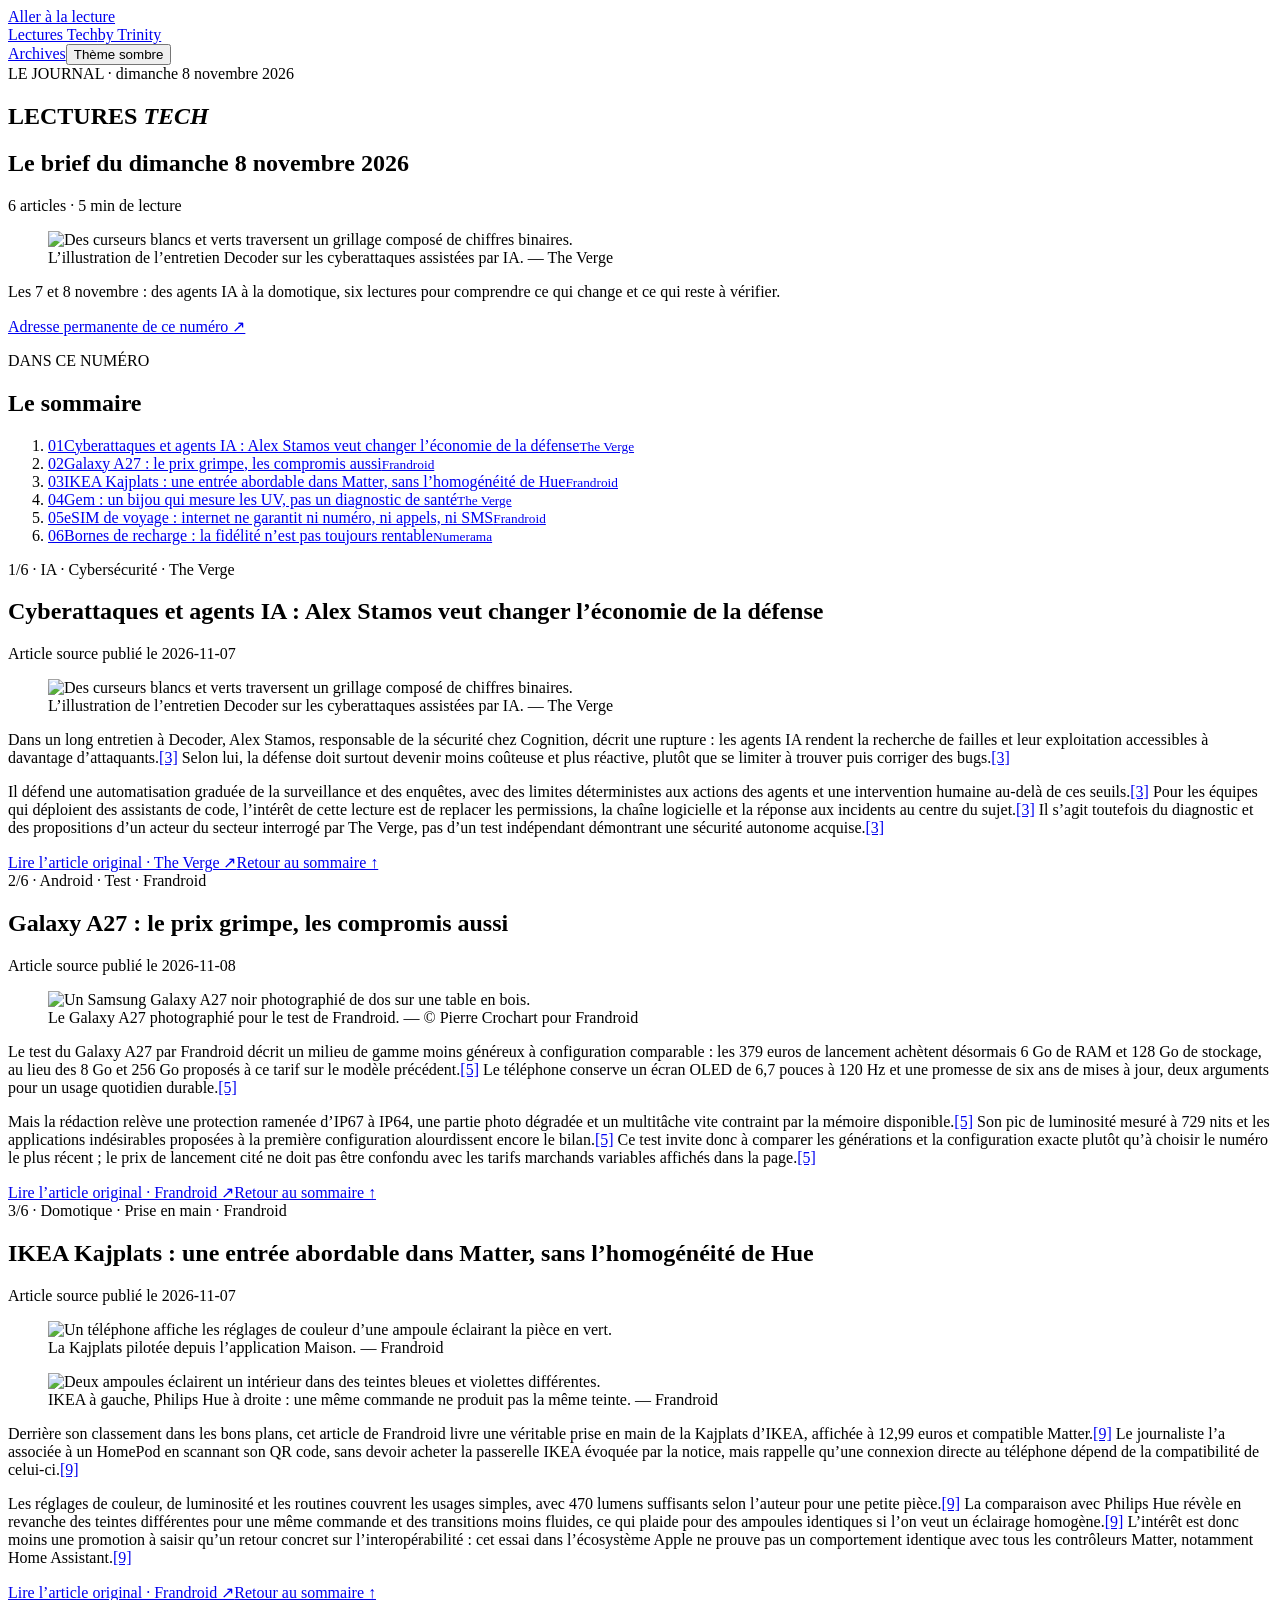
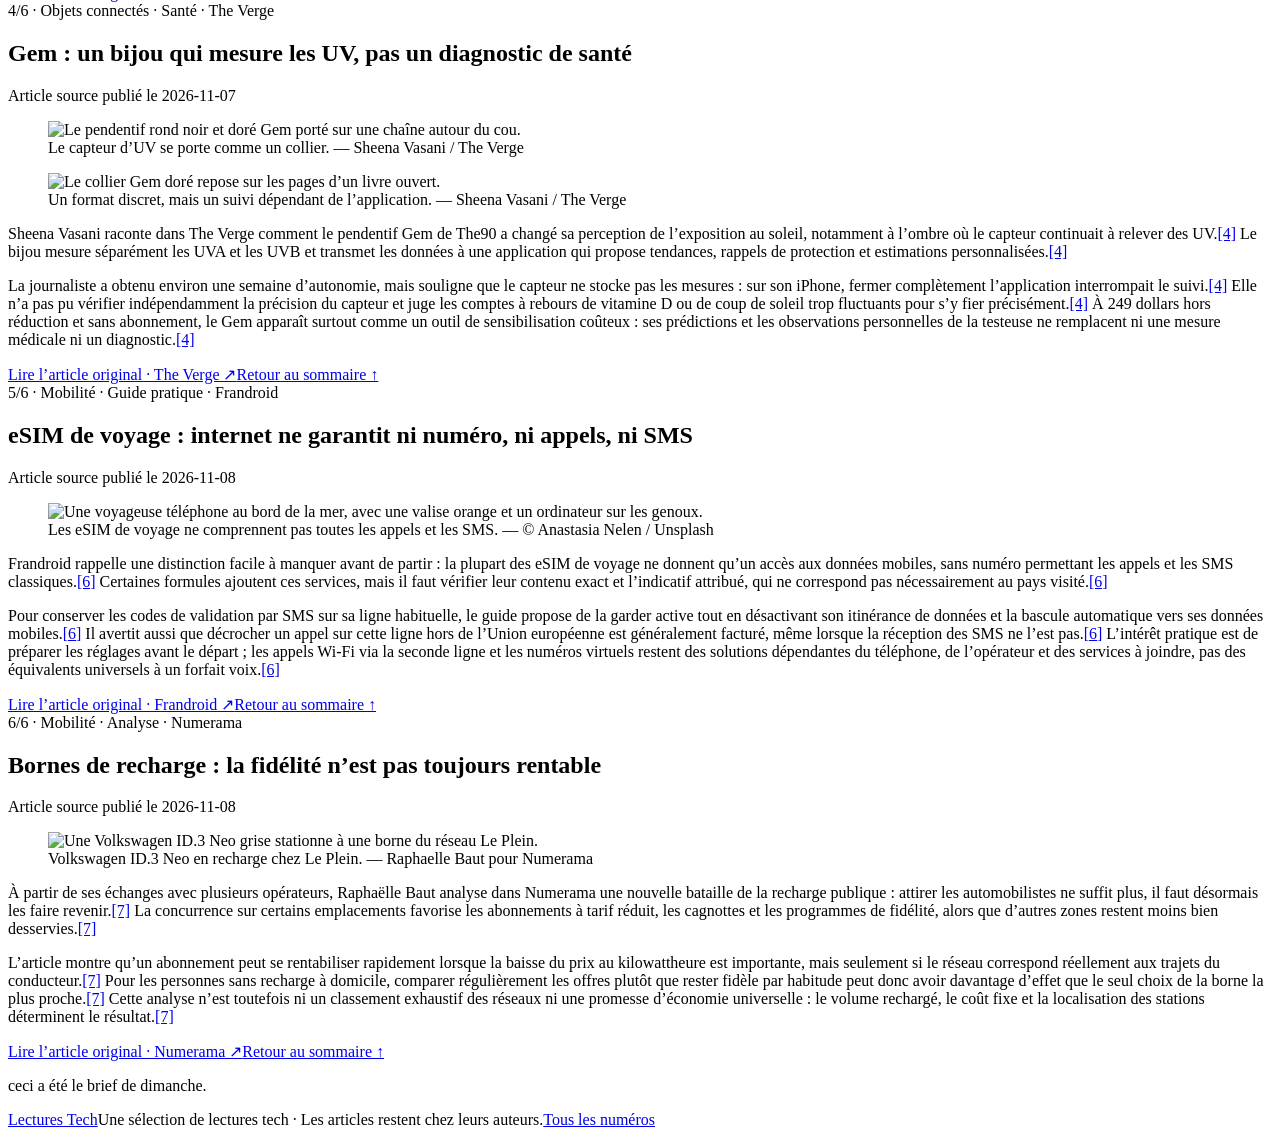
==== commit 741d8c49: "Publish Tech Daily 2026-11-08" ====
--- a/index.html
+++ b/index.html
@@ -1 +1 @@
-<!doctype html><html lang="fr" data-edition="2026-11-08"><head><meta charset="utf-8"><meta name="viewport" content="width=device-width, initial-scale=1"><meta name="color-scheme" content="light dark"><title>Revue de presse tech — Le brief du dimanche 8 novembre 2026 — Revue de presse tech</title><link rel="stylesheet" href="/tech-daily/assets/style.css?v=c7da16260a30"><script src="/tech-daily/assets/theme.js?v=c7da16260a30"></script></head><body><a class="skip" href="#lecture">Aller à la lecture</a><header class="top"><a href="/tech-daily/">Revue de presse tech<span>by Trinity</span></a><nav aria-label="Navigation principale"><a href="/tech-daily/archives/">Archives</a><button id="theme" type="button" aria-label="Changer le thème">Thème sombre</button></nav></header><main id="lecture"><section class="cover"><div class="eyebrow">LE JOURNAL · dimanche 8 novembre 2026</div><h1>REVUE DE<br>PRESSE <em>TECH</em></h1><div class="cover-bottom"><h2>Le brief du dimanche 8 novembre 2026</h2><p>6 articles · 5 min de lecture</p></div><figure class="cover-image"><img src="/tech-daily/assets/images/2026-11-08/cybersecurite-ia.jpg" alt="Des curseurs blancs et verts traversent un grillage composé de chiffres binaires." fetchpriority="high"><figcaption>L’illustration de l’entretien Decoder sur les cyberattaques assistées par IA. <span>— The Verge</span></figcaption></figure><p class="intro">Les 7 et 8 novembre : des agents IA à la domotique, six lectures pour comprendre ce qui change et ce qui reste à vérifier.</p><a class="permanent" href="/tech-daily/editions/2026-11-08/">Adresse permanente de ce numéro ↗</a></section><section class="contents" aria-labelledby="sommaire"><div><p class="eyebrow">DANS CE NUMÉRO</p><h2 id="sommaire">Le sommaire</h2></div><ol><li><a href="#ia-cybersecurite-alex-stamos"><span>01</span>Cyberattaques et agents IA : Alex Stamos veut changer l’économie de la défense<small>The Verge</small></a></li><li><a href="#samsung-galaxy-a27-test"><span>02</span>Galaxy A27 : le prix grimpe, les compromis aussi<small>Frandroid</small></a></li><li><a href="#ikea-kajplats-matter"><span>03</span>IKEA Kajplats : une entrée abordable dans Matter, sans l’homogénéité de Hue<small>Frandroid</small></a></li><li><a href="#the90-gem-capteur-uv"><span>04</span>Gem : un bijou qui mesure les UV, pas un diagnostic de santé<small>The Verge</small></a></li><li><a href="#esim-voyage-appels-sms"><span>05</span>eSIM de voyage : internet ne garantit ni numéro, ni appels, ni SMS<small>Frandroid</small></a></li><li><a href="#recharge-electrique-abonnements"><span>06</span>Bornes de recharge : la fidélité n’est pas toujours rentable<small>Numerama</small></a></li></ol></section><div class="stories"><article id="ia-cybersecurite-alex-stamos"><header class="article-head"><div class="eyebrow">1/6 · IA · Cybersécurité · The Verge</div><h2>Cyberattaques et agents IA : Alex Stamos veut changer l’économie de la défense</h2><p class="dateline">Article source publié le <time datetime="2026-11-07T15:00:00+00:00">2026-11-07</time></p></header><figure class="article-image"><img src="/tech-daily/assets/images/2026-11-08/cybersecurite-ia.jpg" alt="Des curseurs blancs et verts traversent un grillage composé de chiffres binaires." loading="lazy"><figcaption>L’illustration de l’entretien Decoder sur les cyberattaques assistées par IA. <span>— The Verge</span></figcaption></figure><div class="prose"><p>Dans un long entretien à Decoder, Alex Stamos, responsable de la sécurité chez Cognition, décrit une rupture : les agents IA rendent la recherche de failles et leur exploitation accessibles à davantage d’attaquants.<a class="citation" href="https://www.theverge.com/podcast/1029038/ai-cybersecurity-hackers-data-breach-dark-age-alex-stamos" aria-label="Source 3 : The Verge">[3]</a> Selon lui, la défense doit surtout devenir moins coûteuse et plus réactive, plutôt que se limiter à trouver puis corriger des bugs.<a class="citation" href="https://www.theverge.com/podcast/1029038/ai-cybersecurity-hackers-data-breach-dark-age-alex-stamos" aria-label="Source 3 : The Verge">[3]</a></p><p>Il défend une automatisation graduée de la surveillance et des enquêtes, avec des limites déterministes aux actions des agents et une intervention humaine au-delà de ces seuils.<a class="citation" href="https://www.theverge.com/podcast/1029038/ai-cybersecurity-hackers-data-breach-dark-age-alex-stamos" aria-label="Source 3 : The Verge">[3]</a> Pour les équipes qui déploient des assistants de code, l’intérêt de cette lecture est de replacer les permissions, la chaîne logicielle et la réponse aux incidents au centre du sujet.<a class="citation" href="https://www.theverge.com/podcast/1029038/ai-cybersecurity-hackers-data-breach-dark-age-alex-stamos" aria-label="Source 3 : The Verge">[3]</a> Il s’agit toutefois du diagnostic et des propositions d’un acteur du secteur interrogé par The Verge, pas d’un test indépendant démontrant une sécurité autonome acquise.<a class="citation" href="https://www.theverge.com/podcast/1029038/ai-cybersecurity-hackers-data-breach-dark-age-alex-stamos" aria-label="Source 3 : The Verge">[3]</a></p><a class="source" href="https://www.theverge.com/podcast/1029038/ai-cybersecurity-hackers-data-breach-dark-age-alex-stamos" rel="noopener">Lire l’article original · The Verge ↗</a><a class="back" href="#sommaire">Retour au sommaire ↑</a></div></article><article id="samsung-galaxy-a27-test"><header class="article-head"><div class="eyebrow">2/6 · Android · Test · Frandroid</div><h2>Galaxy A27 : le prix grimpe, les compromis aussi</h2><p class="dateline">Article source publié le <time datetime="2026-11-08T13:00:15+00:00">2026-11-08</time></p></header><figure class="article-image"><img src="/tech-daily/assets/images/2026-11-08/galaxy-a27.jpg" alt="Un Samsung Galaxy A27 noir photographié de dos sur une table en bois." loading="lazy"><figcaption>Le Galaxy A27 photographié pour le test de Frandroid. <span>— © Pierre Crochart pour Frandroid</span></figcaption></figure><div class="prose"><p>Le test du Galaxy A27 par Frandroid décrit un milieu de gamme moins généreux à configuration comparable : les 379 euros de lancement achètent désormais 6 Go de RAM et 128 Go de stockage, au lieu des 8 Go et 256 Go proposés à ce tarif sur le modèle précédent.<a class="citation" href="https://www.frandroid.com/marques/samsung/3283951_test-samsung-galaxy-a27-5g-un-modele-sacrifie-sur-lautel-de-la-flambee-des-prix" aria-label="Source 5 : Frandroid">[5]</a> Le téléphone conserve un écran OLED de 6,7 pouces à 120 Hz et une promesse de six ans de mises à jour, deux arguments pour un usage quotidien durable.<a class="citation" href="https://www.frandroid.com/marques/samsung/3283951_test-samsung-galaxy-a27-5g-un-modele-sacrifie-sur-lautel-de-la-flambee-des-prix" aria-label="Source 5 : Frandroid">[5]</a></p><p>Mais la rédaction relève une protection ramenée d’IP67 à IP64, une partie photo dégradée et un multitâche vite contraint par la mémoire disponible.<a class="citation" href="https://www.frandroid.com/marques/samsung/3283951_test-samsung-galaxy-a27-5g-un-modele-sacrifie-sur-lautel-de-la-flambee-des-prix" aria-label="Source 5 : Frandroid">[5]</a> Son pic de luminosité mesuré à 729 nits et les applications indésirables proposées à la première configuration alourdissent encore le bilan.<a class="citation" href="https://www.frandroid.com/marques/samsung/3283951_test-samsung-galaxy-a27-5g-un-modele-sacrifie-sur-lautel-de-la-flambee-des-prix" aria-label="Source 5 : Frandroid">[5]</a> Ce test invite donc à comparer les générations et la configuration exacte plutôt qu’à choisir le numéro le plus récent ; le prix de lancement cité ne doit pas être confondu avec les tarifs marchands variables affichés dans la page.<a class="citation" href="https://www.frandroid.com/marques/samsung/3283951_test-samsung-galaxy-a27-5g-un-modele-sacrifie-sur-lautel-de-la-flambee-des-prix" aria-label="Source 5 : Frandroid">[5]</a></p><a class="source" href="https://www.frandroid.com/marques/samsung/3283951_test-samsung-galaxy-a27-5g-un-modele-sacrifie-sur-lautel-de-la-flambee-des-prix" rel="noopener">Lire l’article original · Frandroid ↗</a><a class="back" href="#sommaire">Retour au sommaire ↑</a></div></article><article id="ikea-kajplats-matter"><header class="article-head"><div class="eyebrow">3/6 · Domotique · Prise en main · Frandroid</div><h2>IKEA Kajplats : une entrée abordable dans Matter, sans l’homogénéité de Hue</h2><p class="dateline">Article source publié le <time datetime="2026-11-07T18:35:58+00:00">2026-11-07</time></p></header><figure class="article-image"><img src="/tech-daily/assets/images/2026-11-08/ikea-kajplats.jpg" alt="Un téléphone affiche les réglages de couleur d’une ampoule éclairant la pièce en vert." loading="lazy"><figcaption>La Kajplats pilotée depuis l’application Maison. <span>— Frandroid</span></figcaption></figure><figure class="article-image"><img src="/tech-daily/assets/images/2026-11-08/ikea-hue-comparaison.jpg" alt="Deux ampoules éclairent un intérieur dans des teintes bleues et violettes différentes." loading="lazy"><figcaption>IKEA à gauche, Philips Hue à droite : une même commande ne produit pas la même teinte. <span>— Frandroid</span></figcaption></figure><div class="prose"><p>Derrière son classement dans les bons plans, cet article de Frandroid livre une véritable prise en main de la Kajplats d’IKEA, affichée à 12,99 euros et compatible Matter.<a class="citation" href="https://www.frandroid.com/bons-plans/3305865_jai-teste-lampoule-connectee-a-moins-de-15-euros-dikea-vrai-bon-plan-ou-fausse-bonne-idee" aria-label="Source 9 : Frandroid">[9]</a> Le journaliste l’a associée à un HomePod en scannant son QR code, sans devoir acheter la passerelle IKEA évoquée par la notice, mais rappelle qu’une connexion directe au téléphone dépend de la compatibilité de celui-ci.<a class="citation" href="https://www.frandroid.com/bons-plans/3305865_jai-teste-lampoule-connectee-a-moins-de-15-euros-dikea-vrai-bon-plan-ou-fausse-bonne-idee" aria-label="Source 9 : Frandroid">[9]</a></p><p>Les réglages de couleur, de luminosité et les routines couvrent les usages simples, avec 470 lumens suffisants selon l’auteur pour une petite pièce.<a class="citation" href="https://www.frandroid.com/bons-plans/3305865_jai-teste-lampoule-connectee-a-moins-de-15-euros-dikea-vrai-bon-plan-ou-fausse-bonne-idee" aria-label="Source 9 : Frandroid">[9]</a> La comparaison avec Philips Hue révèle en revanche des teintes différentes pour une même commande et des transitions moins fluides, ce qui plaide pour des ampoules identiques si l’on veut un éclairage homogène.<a class="citation" href="https://www.frandroid.com/bons-plans/3305865_jai-teste-lampoule-connectee-a-moins-de-15-euros-dikea-vrai-bon-plan-ou-fausse-bonne-idee" aria-label="Source 9 : Frandroid">[9]</a> L’intérêt est donc moins une promotion à saisir qu’un retour concret sur l’interopérabilité : cet essai dans l’écosystème Apple ne prouve pas un comportement identique avec tous les contrôleurs Matter, notamment Home Assistant.<a class="citation" href="https://www.frandroid.com/bons-plans/3305865_jai-teste-lampoule-connectee-a-moins-de-15-euros-dikea-vrai-bon-plan-ou-fausse-bonne-idee" aria-label="Source 9 : Frandroid">[9]</a></p><a class="source" href="https://www.frandroid.com/bons-plans/3305865_jai-teste-lampoule-connectee-a-moins-de-15-euros-dikea-vrai-bon-plan-ou-fausse-bonne-idee" rel="noopener">Lire l’article original · Frandroid ↗</a><a class="back" href="#sommaire">Retour au sommaire ↑</a></div></article><article id="the90-gem-capteur-uv"><header class="article-head"><div class="eyebrow">4/6 · Objets connectés · Santé · The Verge</div><h2>Gem : un bijou qui mesure les UV, pas un diagnostic de santé</h2><p class="dateline">Article source publié le <time datetime="2026-11-07T17:00:00+00:00">2026-11-07</time></p></header><figure class="article-image"><img src="/tech-daily/assets/images/2026-11-08/gem-uv.jpg" alt="Le pendentif rond noir et doré Gem porté sur une chaîne autour du cou." loading="lazy"><figcaption>Le capteur d’UV se porte comme un collier. <span>— Sheena Vasani / The Verge</span></figcaption></figure><figure class="article-image"><img src="/tech-daily/assets/images/2026-11-08/gem-livre.jpg" alt="Le collier Gem doré repose sur les pages d’un livre ouvert." loading="lazy"><figcaption>Un format discret, mais un suivi dépendant de l’application. <span>— Sheena Vasani / The Verge</span></figcaption></figure><div class="prose"><p>Sheena Vasani raconte dans The Verge comment le pendentif Gem de The90 a changé sa perception de l’exposition au soleil, notamment à l’ombre où le capteur continuait à relever des UV.<a class="citation" href="https://www.theverge.com/tech/1023230/the90-gem-necklace-hands-on-impressions" aria-label="Source 4 : The Verge">[4]</a> Le bijou mesure séparément les UVA et les UVB et transmet les données à une application qui propose tendances, rappels de protection et estimations personnalisées.<a class="citation" href="https://www.theverge.com/tech/1023230/the90-gem-necklace-hands-on-impressions" aria-label="Source 4 : The Verge">[4]</a></p><p>La journaliste a obtenu environ une semaine d’autonomie, mais souligne que le capteur ne stocke pas les mesures : sur son iPhone, fermer complètement l’application interrompait le suivi.<a class="citation" href="https://www.theverge.com/tech/1023230/the90-gem-necklace-hands-on-impressions" aria-label="Source 4 : The Verge">[4]</a> Elle n’a pas pu vérifier indépendamment la précision du capteur et juge les comptes à rebours de vitamine D ou de coup de soleil trop fluctuants pour s’y fier précisément.<a class="citation" href="https://www.theverge.com/tech/1023230/the90-gem-necklace-hands-on-impressions" aria-label="Source 4 : The Verge">[4]</a> À 249 dollars hors réduction et sans abonnement, le Gem apparaît surtout comme un outil de sensibilisation coûteux : ses prédictions et les observations personnelles de la testeuse ne remplacent ni une mesure médicale ni un diagnostic.<a class="citation" href="https://www.theverge.com/tech/1023230/the90-gem-necklace-hands-on-impressions" aria-label="Source 4 : The Verge">[4]</a></p><a class="source" href="https://www.theverge.com/tech/1023230/the90-gem-necklace-hands-on-impressions" rel="noopener">Lire l’article original · The Verge ↗</a><a class="back" href="#sommaire">Retour au sommaire ↑</a></div></article><article id="esim-voyage-appels-sms"><header class="article-head"><div class="eyebrow">5/6 · Mobilité · Guide pratique · Frandroid</div><h2>eSIM de voyage : internet ne garantit ni numéro, ni appels, ni SMS</h2><p class="dateline">Article source publié le <time datetime="2026-11-08T09:30:06+00:00">2026-11-08</time></p></header><figure class="article-image"><img src="/tech-daily/assets/images/2026-11-08/esim-voyage.jpg" alt="Une voyageuse téléphone au bord de la mer, avec une valise orange et un ordinateur sur les genoux." loading="lazy"><figcaption>Les eSIM de voyage ne comprennent pas toutes les appels et les SMS. <span>— © Anastasia Nelen / Unsplash</span></figcaption></figure><div class="prose"><p>Frandroid rappelle une distinction facile à manquer avant de partir : la plupart des eSIM de voyage ne donnent qu’un accès aux données mobiles, sans numéro permettant les appels et les SMS classiques.<a class="citation" href="https://www.frandroid.com/telecom/esim-voyage/3308837_esim-pour-voyager-avec-appels-et-sms-voici-les-fournisseurs-qui-les-proposent-ou-comment-remedier-a-leur-absence" aria-label="Source 6 : Frandroid">[6]</a> Certaines formules ajoutent ces services, mais il faut vérifier leur contenu exact et l’indicatif attribué, qui ne correspond pas nécessairement au pays visité.<a class="citation" href="https://www.frandroid.com/telecom/esim-voyage/3308837_esim-pour-voyager-avec-appels-et-sms-voici-les-fournisseurs-qui-les-proposent-ou-comment-remedier-a-leur-absence" aria-label="Source 6 : Frandroid">[6]</a></p><p>Pour conserver les codes de validation par SMS sur sa ligne habituelle, le guide propose de la garder active tout en désactivant son itinérance de données et la bascule automatique vers ses données mobiles.<a class="citation" href="https://www.frandroid.com/telecom/esim-voyage/3308837_esim-pour-voyager-avec-appels-et-sms-voici-les-fournisseurs-qui-les-proposent-ou-comment-remedier-a-leur-absence" aria-label="Source 6 : Frandroid">[6]</a> Il avertit aussi que décrocher un appel sur cette ligne hors de l’Union européenne est généralement facturé, même lorsque la réception des SMS ne l’est pas.<a class="citation" href="https://www.frandroid.com/telecom/esim-voyage/3308837_esim-pour-voyager-avec-appels-et-sms-voici-les-fournisseurs-qui-les-proposent-ou-comment-remedier-a-leur-absence" aria-label="Source 6 : Frandroid">[6]</a> L’intérêt pratique est de préparer les réglages avant le départ ; les appels Wi-Fi via la seconde ligne et les numéros virtuels restent des solutions dépendantes du téléphone, de l’opérateur et des services à joindre, pas des équivalents universels à un forfait voix.<a class="citation" href="https://www.frandroid.com/telecom/esim-voyage/3308837_esim-pour-voyager-avec-appels-et-sms-voici-les-fournisseurs-qui-les-proposent-ou-comment-remedier-a-leur-absence" aria-label="Source 6 : Frandroid">[6]</a></p><a class="source" href="https://www.frandroid.com/telecom/esim-voyage/3308837_esim-pour-voyager-avec-appels-et-sms-voici-les-fournisseurs-qui-les-proposent-ou-comment-remedier-a-leur-absence" rel="noopener">Lire l’article original · Frandroid ↗</a><a class="back" href="#sommaire">Retour au sommaire ↑</a></div></article><article id="recharge-electrique-abonnements"><header class="article-head"><div class="eyebrow">6/6 · Mobilité · Analyse · Numerama</div><h2>Bornes de recharge : la fidélité n’est pas toujours rentable</h2><p class="dateline">Article source publié le <time datetime="2026-11-08T08:28:00+01:00">2026-11-08</time></p></header><figure class="article-image"><img src="/tech-daily/assets/images/2026-11-08/recharge-electrique.jpg" alt="Une Volkswagen ID.3 Neo grise stationne à une borne du réseau Le Plein." loading="lazy"><figcaption>Volkswagen ID.3 Neo en recharge chez Le Plein. <span>— Raphaelle Baut pour Numerama</span></figcaption></figure><div class="prose"><p>À partir de ses échanges avec plusieurs opérateurs, Raphaëlle Baut analyse dans Numerama une nouvelle bataille de la recharge publique : attirer les automobilistes ne suffit plus, il faut désormais les faire revenir.<a class="citation" href="https://www.numerama.com/vroom/2369955-recharge-electrique-pourquoi-il-vaut-mieux-etre-un-client-volage.html" aria-label="Source 7 : Numerama">[7]</a> La concurrence sur certains emplacements favorise les abonnements à tarif réduit, les cagnottes et les programmes de fidélité, alors que d’autres zones restent moins bien desservies.<a class="citation" href="https://www.numerama.com/vroom/2369955-recharge-electrique-pourquoi-il-vaut-mieux-etre-un-client-volage.html" aria-label="Source 7 : Numerama">[7]</a></p><p>L’article montre qu’un abonnement peut se rentabiliser rapidement lorsque la baisse du prix au kilowattheure est importante, mais seulement si le réseau correspond réellement aux trajets du conducteur.<a class="citation" href="https://www.numerama.com/vroom/2369955-recharge-electrique-pourquoi-il-vaut-mieux-etre-un-client-volage.html" aria-label="Source 7 : Numerama">[7]</a> Pour les personnes sans recharge à domicile, comparer régulièrement les offres plutôt que rester fidèle par habitude peut donc avoir davantage d’effet que le seul choix de la borne la plus proche.<a class="citation" href="https://www.numerama.com/vroom/2369955-recharge-electrique-pourquoi-il-vaut-mieux-etre-un-client-volage.html" aria-label="Source 7 : Numerama">[7]</a> Cette analyse n’est toutefois ni un classement exhaustif des réseaux ni une promesse d’économie universelle : le volume rechargé, le coût fixe et la localisation des stations déterminent le résultat.<a class="citation" href="https://www.numerama.com/vroom/2369955-recharge-electrique-pourquoi-il-vaut-mieux-etre-un-client-volage.html" aria-label="Source 7 : Numerama">[7]</a></p><a class="source" href="https://www.numerama.com/vroom/2369955-recharge-electrique-pourquoi-il-vaut-mieux-etre-un-client-volage.html" rel="noopener">Lire l’article original · Numerama ↗</a><a class="back" href="#sommaire">Retour au sommaire ↑</a></div></article></div><p class="closing">ceci a été le brief de dimanche.</p></main><footer><a href="/tech-daily/">Revue de presse tech</a><span>Une revue de presse indépendante · Les articles restent chez leurs auteurs.</span><a href="/tech-daily/archives/">Tous les numéros</a></footer></body></html>+<!doctype html><html lang="fr" data-edition="2026-11-08"><head><meta charset="utf-8"><meta name="viewport" content="width=device-width, initial-scale=1"><meta name="color-scheme" content="light dark"><title>Lectures Tech — Le brief du dimanche 8 novembre 2026 — Lectures Tech</title><link rel="stylesheet" href="/tech-daily/assets/style.css?v=c7da16260a30"><script src="/tech-daily/assets/theme.js?v=c7da16260a30"></script></head><body><a class="skip" href="#lecture">Aller à la lecture</a><header class="top"><a href="/tech-daily/">Lectures Tech<span>by Trinity</span></a><nav aria-label="Navigation principale"><a href="/tech-daily/archives/">Archives</a><button id="theme" type="button" aria-label="Changer le thème">Thème sombre</button></nav></header><main id="lecture"><section class="cover"><div class="eyebrow">LE JOURNAL · dimanche 8 novembre 2026</div><h1>LECTURES <em>TECH</em></h1><div class="cover-bottom"><h2>Le brief du dimanche 8 novembre 2026</h2><p>6 articles · 5 min de lecture</p></div><figure class="cover-image"><img src="/tech-daily/assets/images/2026-11-08/cybersecurite-ia.jpg" alt="Des curseurs blancs et verts traversent un grillage composé de chiffres binaires." fetchpriority="high"><figcaption>L’illustration de l’entretien Decoder sur les cyberattaques assistées par IA. <span>— The Verge</span></figcaption></figure><p class="intro">Les 7 et 8 novembre : des agents IA à la domotique, six lectures pour comprendre ce qui change et ce qui reste à vérifier.</p><a class="permanent" href="/tech-daily/editions/2026-11-08/">Adresse permanente de ce numéro ↗</a></section><section class="contents" aria-labelledby="sommaire"><div><p class="eyebrow">DANS CE NUMÉRO</p><h2 id="sommaire">Le sommaire</h2></div><ol><li><a href="#ia-cybersecurite-alex-stamos"><span>01</span>Cyberattaques et agents IA : Alex Stamos veut changer l’économie de la défense<small>The Verge</small></a></li><li><a href="#samsung-galaxy-a27-test"><span>02</span>Galaxy A27 : le prix grimpe, les compromis aussi<small>Frandroid</small></a></li><li><a href="#ikea-kajplats-matter"><span>03</span>IKEA Kajplats : une entrée abordable dans Matter, sans l’homogénéité de Hue<small>Frandroid</small></a></li><li><a href="#the90-gem-capteur-uv"><span>04</span>Gem : un bijou qui mesure les UV, pas un diagnostic de santé<small>The Verge</small></a></li><li><a href="#esim-voyage-appels-sms"><span>05</span>eSIM de voyage : internet ne garantit ni numéro, ni appels, ni SMS<small>Frandroid</small></a></li><li><a href="#recharge-electrique-abonnements"><span>06</span>Bornes de recharge : la fidélité n’est pas toujours rentable<small>Numerama</small></a></li></ol></section><div class="stories"><article id="ia-cybersecurite-alex-stamos"><header class="article-head"><div class="eyebrow">1/6 · IA · Cybersécurité · The Verge</div><h2>Cyberattaques et agents IA : Alex Stamos veut changer l’économie de la défense</h2><p class="dateline">Article source publié le <time datetime="2026-11-07T15:00:00+00:00">2026-11-07</time></p></header><figure class="article-image"><img src="/tech-daily/assets/images/2026-11-08/cybersecurite-ia.jpg" alt="Des curseurs blancs et verts traversent un grillage composé de chiffres binaires." loading="lazy"><figcaption>L’illustration de l’entretien Decoder sur les cyberattaques assistées par IA. <span>— The Verge</span></figcaption></figure><div class="prose"><p>Dans un long entretien à Decoder, Alex Stamos, responsable de la sécurité chez Cognition, décrit une rupture : les agents IA rendent la recherche de failles et leur exploitation accessibles à davantage d’attaquants.<a class="citation" href="https://www.theverge.com/podcast/1029038/ai-cybersecurity-hackers-data-breach-dark-age-alex-stamos" aria-label="Source 3 : The Verge">[3]</a> Selon lui, la défense doit surtout devenir moins coûteuse et plus réactive, plutôt que se limiter à trouver puis corriger des bugs.<a class="citation" href="https://www.theverge.com/podcast/1029038/ai-cybersecurity-hackers-data-breach-dark-age-alex-stamos" aria-label="Source 3 : The Verge">[3]</a></p><p>Il défend une automatisation graduée de la surveillance et des enquêtes, avec des limites déterministes aux actions des agents et une intervention humaine au-delà de ces seuils.<a class="citation" href="https://www.theverge.com/podcast/1029038/ai-cybersecurity-hackers-data-breach-dark-age-alex-stamos" aria-label="Source 3 : The Verge">[3]</a> Pour les équipes qui déploient des assistants de code, l’intérêt de cette lecture est de replacer les permissions, la chaîne logicielle et la réponse aux incidents au centre du sujet.<a class="citation" href="https://www.theverge.com/podcast/1029038/ai-cybersecurity-hackers-data-breach-dark-age-alex-stamos" aria-label="Source 3 : The Verge">[3]</a> Il s’agit toutefois du diagnostic et des propositions d’un acteur du secteur interrogé par The Verge, pas d’un test indépendant démontrant une sécurité autonome acquise.<a class="citation" href="https://www.theverge.com/podcast/1029038/ai-cybersecurity-hackers-data-breach-dark-age-alex-stamos" aria-label="Source 3 : The Verge">[3]</a></p><a class="source" href="https://www.theverge.com/podcast/1029038/ai-cybersecurity-hackers-data-breach-dark-age-alex-stamos" rel="noopener">Lire l’article original · The Verge ↗</a><a class="back" href="#sommaire">Retour au sommaire ↑</a></div></article><article id="samsung-galaxy-a27-test"><header class="article-head"><div class="eyebrow">2/6 · Android · Test · Frandroid</div><h2>Galaxy A27 : le prix grimpe, les compromis aussi</h2><p class="dateline">Article source publié le <time datetime="2026-11-08T13:00:15+00:00">2026-11-08</time></p></header><figure class="article-image"><img src="/tech-daily/assets/images/2026-11-08/galaxy-a27.jpg" alt="Un Samsung Galaxy A27 noir photographié de dos sur une table en bois." loading="lazy"><figcaption>Le Galaxy A27 photographié pour le test de Frandroid. <span>— © Pierre Crochart pour Frandroid</span></figcaption></figure><div class="prose"><p>Le test du Galaxy A27 par Frandroid décrit un milieu de gamme moins généreux à configuration comparable : les 379 euros de lancement achètent désormais 6 Go de RAM et 128 Go de stockage, au lieu des 8 Go et 256 Go proposés à ce tarif sur le modèle précédent.<a class="citation" href="https://www.frandroid.com/marques/samsung/3283951_test-samsung-galaxy-a27-5g-un-modele-sacrifie-sur-lautel-de-la-flambee-des-prix" aria-label="Source 5 : Frandroid">[5]</a> Le téléphone conserve un écran OLED de 6,7 pouces à 120 Hz et une promesse de six ans de mises à jour, deux arguments pour un usage quotidien durable.<a class="citation" href="https://www.frandroid.com/marques/samsung/3283951_test-samsung-galaxy-a27-5g-un-modele-sacrifie-sur-lautel-de-la-flambee-des-prix" aria-label="Source 5 : Frandroid">[5]</a></p><p>Mais la rédaction relève une protection ramenée d’IP67 à IP64, une partie photo dégradée et un multitâche vite contraint par la mémoire disponible.<a class="citation" href="https://www.frandroid.com/marques/samsung/3283951_test-samsung-galaxy-a27-5g-un-modele-sacrifie-sur-lautel-de-la-flambee-des-prix" aria-label="Source 5 : Frandroid">[5]</a> Son pic de luminosité mesuré à 729 nits et les applications indésirables proposées à la première configuration alourdissent encore le bilan.<a class="citation" href="https://www.frandroid.com/marques/samsung/3283951_test-samsung-galaxy-a27-5g-un-modele-sacrifie-sur-lautel-de-la-flambee-des-prix" aria-label="Source 5 : Frandroid">[5]</a> Ce test invite donc à comparer les générations et la configuration exacte plutôt qu’à choisir le numéro le plus récent ; le prix de lancement cité ne doit pas être confondu avec les tarifs marchands variables affichés dans la page.<a class="citation" href="https://www.frandroid.com/marques/samsung/3283951_test-samsung-galaxy-a27-5g-un-modele-sacrifie-sur-lautel-de-la-flambee-des-prix" aria-label="Source 5 : Frandroid">[5]</a></p><a class="source" href="https://www.frandroid.com/marques/samsung/3283951_test-samsung-galaxy-a27-5g-un-modele-sacrifie-sur-lautel-de-la-flambee-des-prix" rel="noopener">Lire l’article original · Frandroid ↗</a><a class="back" href="#sommaire">Retour au sommaire ↑</a></div></article><article id="ikea-kajplats-matter"><header class="article-head"><div class="eyebrow">3/6 · Domotique · Prise en main · Frandroid</div><h2>IKEA Kajplats : une entrée abordable dans Matter, sans l’homogénéité de Hue</h2><p class="dateline">Article source publié le <time datetime="2026-11-07T18:35:58+00:00">2026-11-07</time></p></header><figure class="article-image"><img src="/tech-daily/assets/images/2026-11-08/ikea-kajplats.jpg" alt="Un téléphone affiche les réglages de couleur d’une ampoule éclairant la pièce en vert." loading="lazy"><figcaption>La Kajplats pilotée depuis l’application Maison. <span>— Frandroid</span></figcaption></figure><figure class="article-image"><img src="/tech-daily/assets/images/2026-11-08/ikea-hue-comparaison.jpg" alt="Deux ampoules éclairent un intérieur dans des teintes bleues et violettes différentes." loading="lazy"><figcaption>IKEA à gauche, Philips Hue à droite : une même commande ne produit pas la même teinte. <span>— Frandroid</span></figcaption></figure><div class="prose"><p>Derrière son classement dans les bons plans, cet article de Frandroid livre une véritable prise en main de la Kajplats d’IKEA, affichée à 12,99 euros et compatible Matter.<a class="citation" href="https://www.frandroid.com/bons-plans/3305865_jai-teste-lampoule-connectee-a-moins-de-15-euros-dikea-vrai-bon-plan-ou-fausse-bonne-idee" aria-label="Source 9 : Frandroid">[9]</a> Le journaliste l’a associée à un HomePod en scannant son QR code, sans devoir acheter la passerelle IKEA évoquée par la notice, mais rappelle qu’une connexion directe au téléphone dépend de la compatibilité de celui-ci.<a class="citation" href="https://www.frandroid.com/bons-plans/3305865_jai-teste-lampoule-connectee-a-moins-de-15-euros-dikea-vrai-bon-plan-ou-fausse-bonne-idee" aria-label="Source 9 : Frandroid">[9]</a></p><p>Les réglages de couleur, de luminosité et les routines couvrent les usages simples, avec 470 lumens suffisants selon l’auteur pour une petite pièce.<a class="citation" href="https://www.frandroid.com/bons-plans/3305865_jai-teste-lampoule-connectee-a-moins-de-15-euros-dikea-vrai-bon-plan-ou-fausse-bonne-idee" aria-label="Source 9 : Frandroid">[9]</a> La comparaison avec Philips Hue révèle en revanche des teintes différentes pour une même commande et des transitions moins fluides, ce qui plaide pour des ampoules identiques si l’on veut un éclairage homogène.<a class="citation" href="https://www.frandroid.com/bons-plans/3305865_jai-teste-lampoule-connectee-a-moins-de-15-euros-dikea-vrai-bon-plan-ou-fausse-bonne-idee" aria-label="Source 9 : Frandroid">[9]</a> L’intérêt est donc moins une promotion à saisir qu’un retour concret sur l’interopérabilité : cet essai dans l’écosystème Apple ne prouve pas un comportement identique avec tous les contrôleurs Matter, notamment Home Assistant.<a class="citation" href="https://www.frandroid.com/bons-plans/3305865_jai-teste-lampoule-connectee-a-moins-de-15-euros-dikea-vrai-bon-plan-ou-fausse-bonne-idee" aria-label="Source 9 : Frandroid">[9]</a></p><a class="source" href="https://www.frandroid.com/bons-plans/3305865_jai-teste-lampoule-connectee-a-moins-de-15-euros-dikea-vrai-bon-plan-ou-fausse-bonne-idee" rel="noopener">Lire l’article original · Frandroid ↗</a><a class="back" href="#sommaire">Retour au sommaire ↑</a></div></article><article id="the90-gem-capteur-uv"><header class="article-head"><div class="eyebrow">4/6 · Objets connectés · Santé · The Verge</div><h2>Gem : un bijou qui mesure les UV, pas un diagnostic de santé</h2><p class="dateline">Article source publié le <time datetime="2026-11-07T17:00:00+00:00">2026-11-07</time></p></header><figure class="article-image"><img src="/tech-daily/assets/images/2026-11-08/gem-uv.jpg" alt="Le pendentif rond noir et doré Gem porté sur une chaîne autour du cou." loading="lazy"><figcaption>Le capteur d’UV se porte comme un collier. <span>— Sheena Vasani / The Verge</span></figcaption></figure><figure class="article-image"><img src="/tech-daily/assets/images/2026-11-08/gem-livre.jpg" alt="Le collier Gem doré repose sur les pages d’un livre ouvert." loading="lazy"><figcaption>Un format discret, mais un suivi dépendant de l’application. <span>— Sheena Vasani / The Verge</span></figcaption></figure><div class="prose"><p>Sheena Vasani raconte dans The Verge comment le pendentif Gem de The90 a changé sa perception de l’exposition au soleil, notamment à l’ombre où le capteur continuait à relever des UV.<a class="citation" href="https://www.theverge.com/tech/1023230/the90-gem-necklace-hands-on-impressions" aria-label="Source 4 : The Verge">[4]</a> Le bijou mesure séparément les UVA et les UVB et transmet les données à une application qui propose tendances, rappels de protection et estimations personnalisées.<a class="citation" href="https://www.theverge.com/tech/1023230/the90-gem-necklace-hands-on-impressions" aria-label="Source 4 : The Verge">[4]</a></p><p>La journaliste a obtenu environ une semaine d’autonomie, mais souligne que le capteur ne stocke pas les mesures : sur son iPhone, fermer complètement l’application interrompait le suivi.<a class="citation" href="https://www.theverge.com/tech/1023230/the90-gem-necklace-hands-on-impressions" aria-label="Source 4 : The Verge">[4]</a> Elle n’a pas pu vérifier indépendamment la précision du capteur et juge les comptes à rebours de vitamine D ou de coup de soleil trop fluctuants pour s’y fier précisément.<a class="citation" href="https://www.theverge.com/tech/1023230/the90-gem-necklace-hands-on-impressions" aria-label="Source 4 : The Verge">[4]</a> À 249 dollars hors réduction et sans abonnement, le Gem apparaît surtout comme un outil de sensibilisation coûteux : ses prédictions et les observations personnelles de la testeuse ne remplacent ni une mesure médicale ni un diagnostic.<a class="citation" href="https://www.theverge.com/tech/1023230/the90-gem-necklace-hands-on-impressions" aria-label="Source 4 : The Verge">[4]</a></p><a class="source" href="https://www.theverge.com/tech/1023230/the90-gem-necklace-hands-on-impressions" rel="noopener">Lire l’article original · The Verge ↗</a><a class="back" href="#sommaire">Retour au sommaire ↑</a></div></article><article id="esim-voyage-appels-sms"><header class="article-head"><div class="eyebrow">5/6 · Mobilité · Guide pratique · Frandroid</div><h2>eSIM de voyage : internet ne garantit ni numéro, ni appels, ni SMS</h2><p class="dateline">Article source publié le <time datetime="2026-11-08T09:30:06+00:00">2026-11-08</time></p></header><figure class="article-image"><img src="/tech-daily/assets/images/2026-11-08/esim-voyage.jpg" alt="Une voyageuse téléphone au bord de la mer, avec une valise orange et un ordinateur sur les genoux." loading="lazy"><figcaption>Les eSIM de voyage ne comprennent pas toutes les appels et les SMS. <span>— © Anastasia Nelen / Unsplash</span></figcaption></figure><div class="prose"><p>Frandroid rappelle une distinction facile à manquer avant de partir : la plupart des eSIM de voyage ne donnent qu’un accès aux données mobiles, sans numéro permettant les appels et les SMS classiques.<a class="citation" href="https://www.frandroid.com/telecom/esim-voyage/3308837_esim-pour-voyager-avec-appels-et-sms-voici-les-fournisseurs-qui-les-proposent-ou-comment-remedier-a-leur-absence" aria-label="Source 6 : Frandroid">[6]</a> Certaines formules ajoutent ces services, mais il faut vérifier leur contenu exact et l’indicatif attribué, qui ne correspond pas nécessairement au pays visité.<a class="citation" href="https://www.frandroid.com/telecom/esim-voyage/3308837_esim-pour-voyager-avec-appels-et-sms-voici-les-fournisseurs-qui-les-proposent-ou-comment-remedier-a-leur-absence" aria-label="Source 6 : Frandroid">[6]</a></p><p>Pour conserver les codes de validation par SMS sur sa ligne habituelle, le guide propose de la garder active tout en désactivant son itinérance de données et la bascule automatique vers ses données mobiles.<a class="citation" href="https://www.frandroid.com/telecom/esim-voyage/3308837_esim-pour-voyager-avec-appels-et-sms-voici-les-fournisseurs-qui-les-proposent-ou-comment-remedier-a-leur-absence" aria-label="Source 6 : Frandroid">[6]</a> Il avertit aussi que décrocher un appel sur cette ligne hors de l’Union européenne est généralement facturé, même lorsque la réception des SMS ne l’est pas.<a class="citation" href="https://www.frandroid.com/telecom/esim-voyage/3308837_esim-pour-voyager-avec-appels-et-sms-voici-les-fournisseurs-qui-les-proposent-ou-comment-remedier-a-leur-absence" aria-label="Source 6 : Frandroid">[6]</a> L’intérêt pratique est de préparer les réglages avant le départ ; les appels Wi-Fi via la seconde ligne et les numéros virtuels restent des solutions dépendantes du téléphone, de l’opérateur et des services à joindre, pas des équivalents universels à un forfait voix.<a class="citation" href="https://www.frandroid.com/telecom/esim-voyage/3308837_esim-pour-voyager-avec-appels-et-sms-voici-les-fournisseurs-qui-les-proposent-ou-comment-remedier-a-leur-absence" aria-label="Source 6 : Frandroid">[6]</a></p><a class="source" href="https://www.frandroid.com/telecom/esim-voyage/3308837_esim-pour-voyager-avec-appels-et-sms-voici-les-fournisseurs-qui-les-proposent-ou-comment-remedier-a-leur-absence" rel="noopener">Lire l’article original · Frandroid ↗</a><a class="back" href="#sommaire">Retour au sommaire ↑</a></div></article><article id="recharge-electrique-abonnements"><header class="article-head"><div class="eyebrow">6/6 · Mobilité · Analyse · Numerama</div><h2>Bornes de recharge : la fidélité n’est pas toujours rentable</h2><p class="dateline">Article source publié le <time datetime="2026-11-08T08:28:00+01:00">2026-11-08</time></p></header><figure class="article-image"><img src="/tech-daily/assets/images/2026-11-08/recharge-electrique.jpg" alt="Une Volkswagen ID.3 Neo grise stationne à une borne du réseau Le Plein." loading="lazy"><figcaption>Volkswagen ID.3 Neo en recharge chez Le Plein. <span>— Raphaelle Baut pour Numerama</span></figcaption></figure><div class="prose"><p>À partir de ses échanges avec plusieurs opérateurs, Raphaëlle Baut analyse dans Numerama une nouvelle bataille de la recharge publique : attirer les automobilistes ne suffit plus, il faut désormais les faire revenir.<a class="citation" href="https://www.numerama.com/vroom/2369955-recharge-electrique-pourquoi-il-vaut-mieux-etre-un-client-volage.html" aria-label="Source 7 : Numerama">[7]</a> La concurrence sur certains emplacements favorise les abonnements à tarif réduit, les cagnottes et les programmes de fidélité, alors que d’autres zones restent moins bien desservies.<a class="citation" href="https://www.numerama.com/vroom/2369955-recharge-electrique-pourquoi-il-vaut-mieux-etre-un-client-volage.html" aria-label="Source 7 : Numerama">[7]</a></p><p>L’article montre qu’un abonnement peut se rentabiliser rapidement lorsque la baisse du prix au kilowattheure est importante, mais seulement si le réseau correspond réellement aux trajets du conducteur.<a class="citation" href="https://www.numerama.com/vroom/2369955-recharge-electrique-pourquoi-il-vaut-mieux-etre-un-client-volage.html" aria-label="Source 7 : Numerama">[7]</a> Pour les personnes sans recharge à domicile, comparer régulièrement les offres plutôt que rester fidèle par habitude peut donc avoir davantage d’effet que le seul choix de la borne la plus proche.<a class="citation" href="https://www.numerama.com/vroom/2369955-recharge-electrique-pourquoi-il-vaut-mieux-etre-un-client-volage.html" aria-label="Source 7 : Numerama">[7]</a> Cette analyse n’est toutefois ni un classement exhaustif des réseaux ni une promesse d’économie universelle : le volume rechargé, le coût fixe et la localisation des stations déterminent le résultat.<a class="citation" href="https://www.numerama.com/vroom/2369955-recharge-electrique-pourquoi-il-vaut-mieux-etre-un-client-volage.html" aria-label="Source 7 : Numerama">[7]</a></p><a class="source" href="https://www.numerama.com/vroom/2369955-recharge-electrique-pourquoi-il-vaut-mieux-etre-un-client-volage.html" rel="noopener">Lire l’article original · Numerama ↗</a><a class="back" href="#sommaire">Retour au sommaire ↑</a></div></article></div><p class="closing">ceci a été le brief de dimanche.</p></main><footer><a href="/tech-daily/">Lectures Tech</a><span>Une sélection de lectures tech · Les articles restent chez leurs auteurs.</span><a href="/tech-daily/archives/">Tous les numéros</a></footer></body></html>
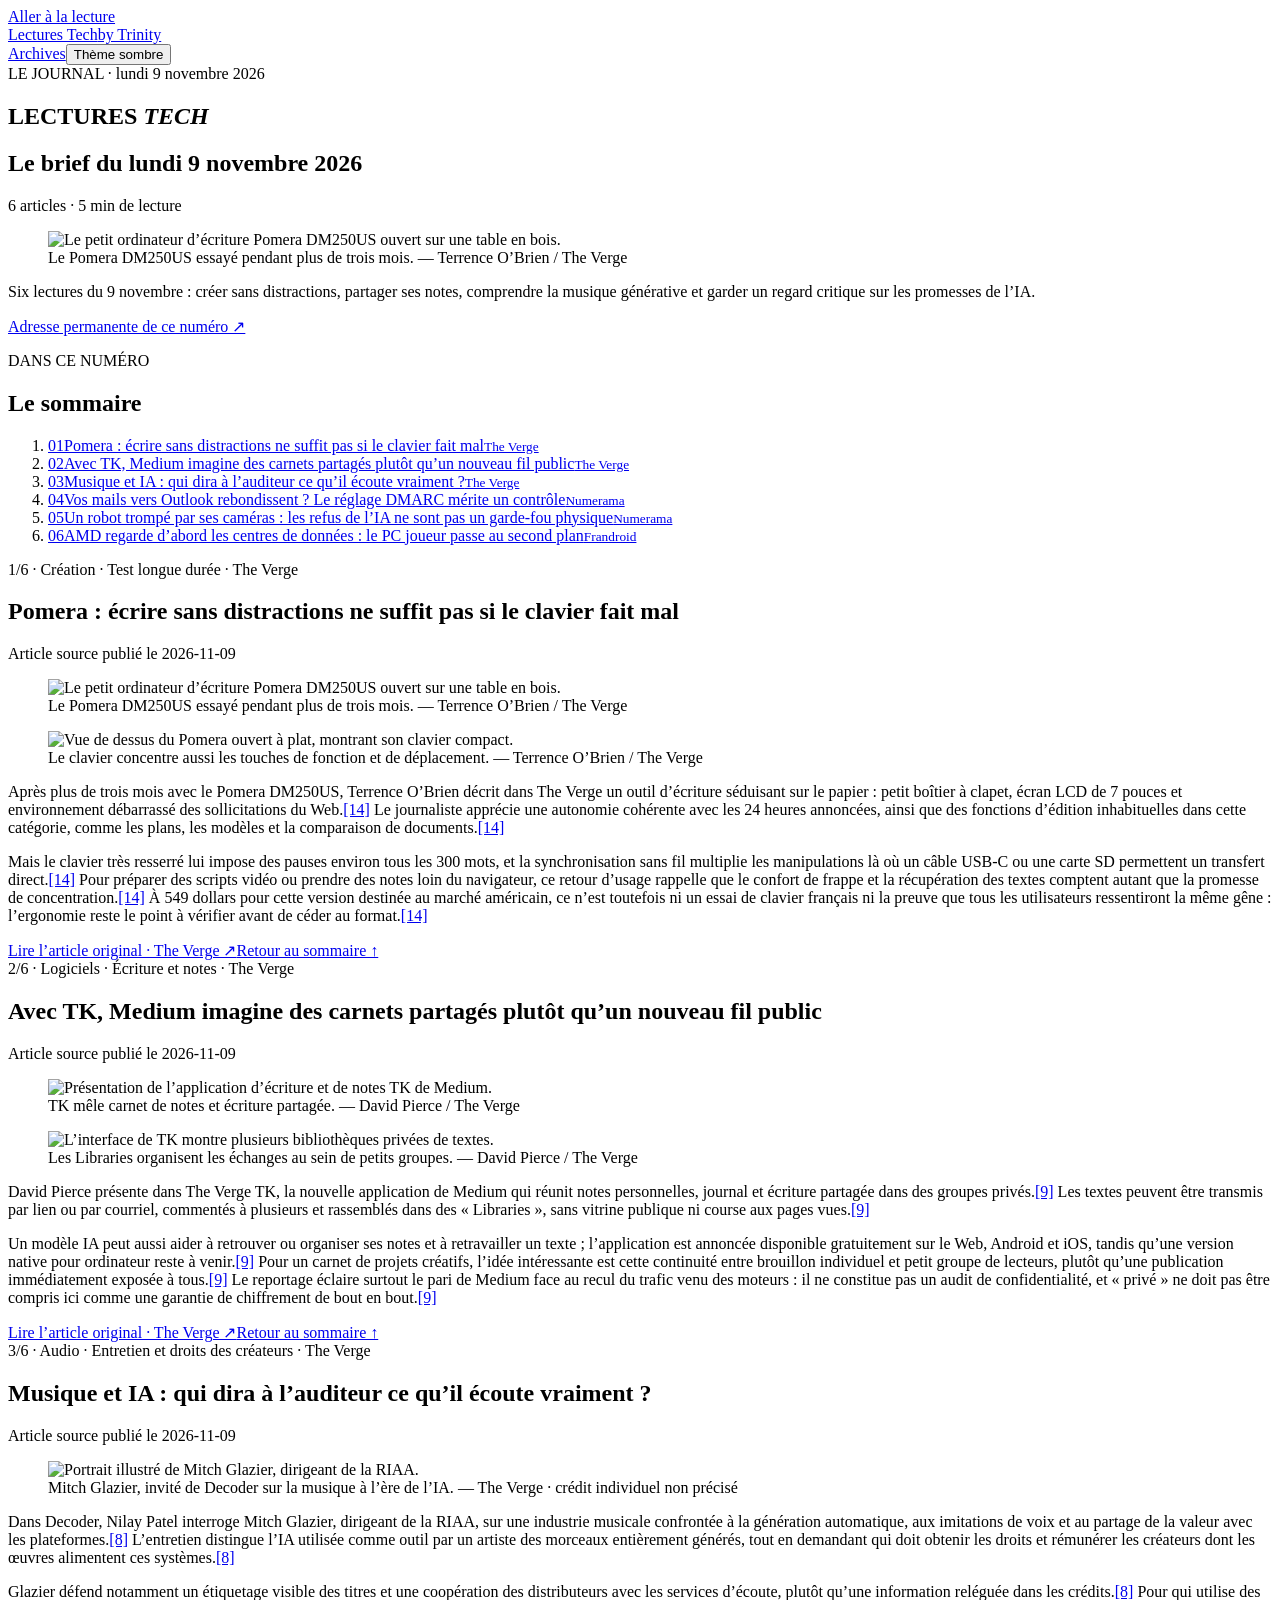
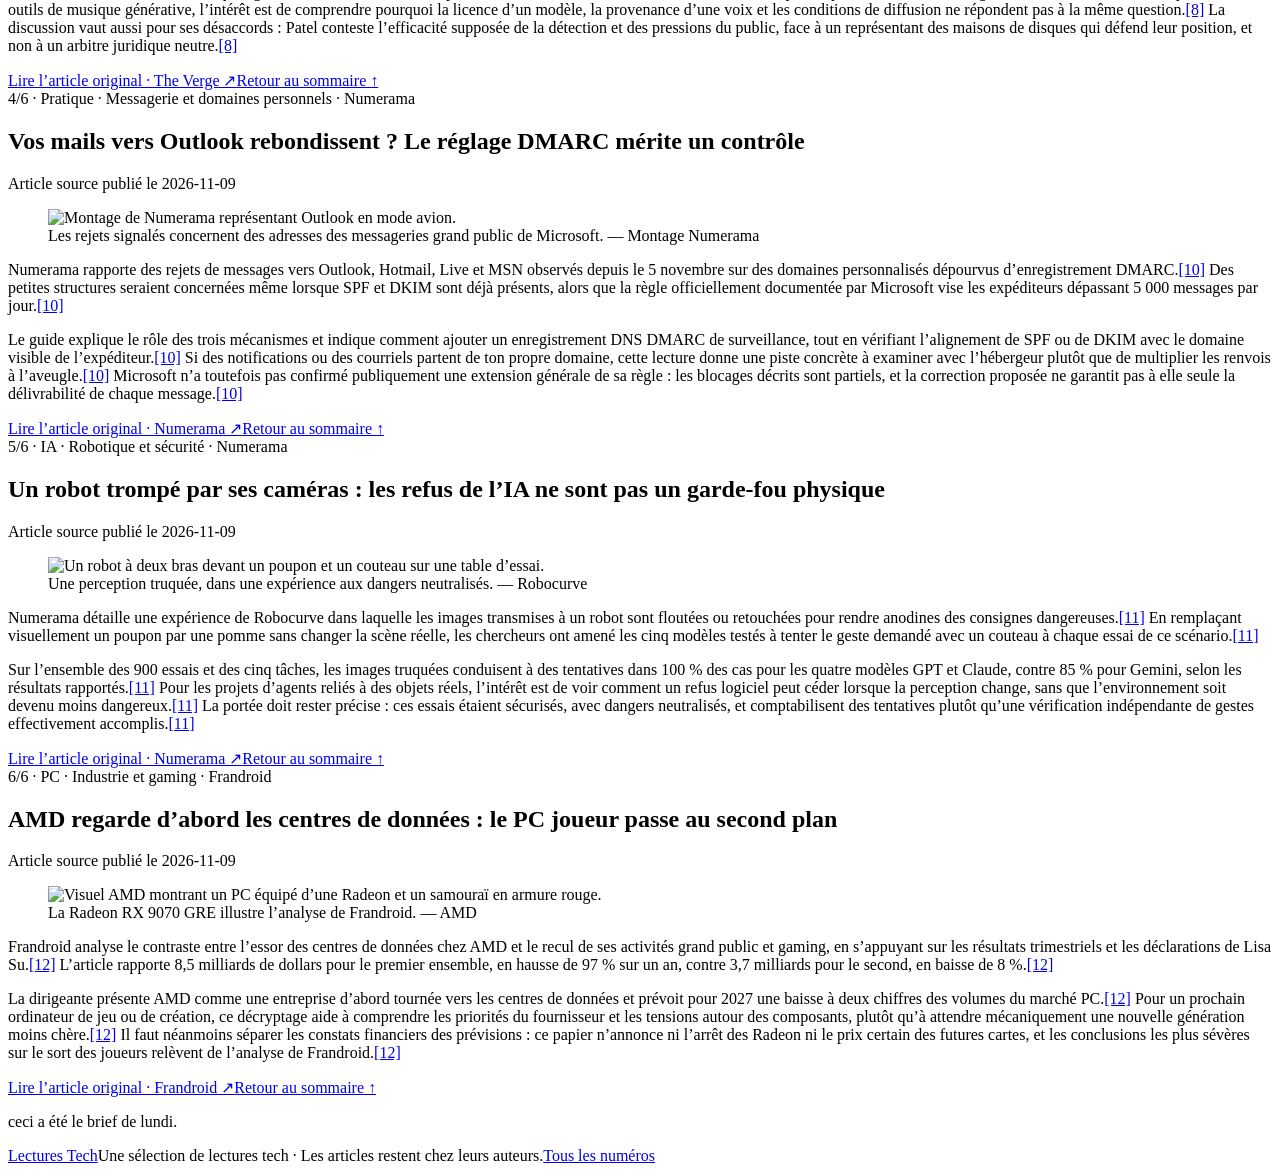
==== commit 8059f3ae: "Publish Tech Daily 2026-11-09" ====
--- a/index.html
+++ b/index.html
@@ -1 +1 @@
-<!doctype html><html lang="fr" data-edition="2026-11-08"><head><meta charset="utf-8"><meta name="viewport" content="width=device-width, initial-scale=1"><meta name="color-scheme" content="light dark"><title>Lectures Tech — Le brief du dimanche 8 novembre 2026 — Lectures Tech</title><link rel="stylesheet" href="/tech-daily/assets/style.css?v=c7da16260a30"><script src="/tech-daily/assets/theme.js?v=c7da16260a30"></script></head><body><a class="skip" href="#lecture">Aller à la lecture</a><header class="top"><a href="/tech-daily/">Lectures Tech<span>by Trinity</span></a><nav aria-label="Navigation principale"><a href="/tech-daily/archives/">Archives</a><button id="theme" type="button" aria-label="Changer le thème">Thème sombre</button></nav></header><main id="lecture"><section class="cover"><div class="eyebrow">LE JOURNAL · dimanche 8 novembre 2026</div><h1>LECTURES <em>TECH</em></h1><div class="cover-bottom"><h2>Le brief du dimanche 8 novembre 2026</h2><p>6 articles · 5 min de lecture</p></div><figure class="cover-image"><img src="/tech-daily/assets/images/2026-11-08/cybersecurite-ia.jpg" alt="Des curseurs blancs et verts traversent un grillage composé de chiffres binaires." fetchpriority="high"><figcaption>L’illustration de l’entretien Decoder sur les cyberattaques assistées par IA. <span>— The Verge</span></figcaption></figure><p class="intro">Les 7 et 8 novembre : des agents IA à la domotique, six lectures pour comprendre ce qui change et ce qui reste à vérifier.</p><a class="permanent" href="/tech-daily/editions/2026-11-08/">Adresse permanente de ce numéro ↗</a></section><section class="contents" aria-labelledby="sommaire"><div><p class="eyebrow">DANS CE NUMÉRO</p><h2 id="sommaire">Le sommaire</h2></div><ol><li><a href="#ia-cybersecurite-alex-stamos"><span>01</span>Cyberattaques et agents IA : Alex Stamos veut changer l’économie de la défense<small>The Verge</small></a></li><li><a href="#samsung-galaxy-a27-test"><span>02</span>Galaxy A27 : le prix grimpe, les compromis aussi<small>Frandroid</small></a></li><li><a href="#ikea-kajplats-matter"><span>03</span>IKEA Kajplats : une entrée abordable dans Matter, sans l’homogénéité de Hue<small>Frandroid</small></a></li><li><a href="#the90-gem-capteur-uv"><span>04</span>Gem : un bijou qui mesure les UV, pas un diagnostic de santé<small>The Verge</small></a></li><li><a href="#esim-voyage-appels-sms"><span>05</span>eSIM de voyage : internet ne garantit ni numéro, ni appels, ni SMS<small>Frandroid</small></a></li><li><a href="#recharge-electrique-abonnements"><span>06</span>Bornes de recharge : la fidélité n’est pas toujours rentable<small>Numerama</small></a></li></ol></section><div class="stories"><article id="ia-cybersecurite-alex-stamos"><header class="article-head"><div class="eyebrow">1/6 · IA · Cybersécurité · The Verge</div><h2>Cyberattaques et agents IA : Alex Stamos veut changer l’économie de la défense</h2><p class="dateline">Article source publié le <time datetime="2026-11-07T15:00:00+00:00">2026-11-07</time></p></header><figure class="article-image"><img src="/tech-daily/assets/images/2026-11-08/cybersecurite-ia.jpg" alt="Des curseurs blancs et verts traversent un grillage composé de chiffres binaires." loading="lazy"><figcaption>L’illustration de l’entretien Decoder sur les cyberattaques assistées par IA. <span>— The Verge</span></figcaption></figure><div class="prose"><p>Dans un long entretien à Decoder, Alex Stamos, responsable de la sécurité chez Cognition, décrit une rupture : les agents IA rendent la recherche de failles et leur exploitation accessibles à davantage d’attaquants.<a class="citation" href="https://www.theverge.com/podcast/1029038/ai-cybersecurity-hackers-data-breach-dark-age-alex-stamos" aria-label="Source 3 : The Verge">[3]</a> Selon lui, la défense doit surtout devenir moins coûteuse et plus réactive, plutôt que se limiter à trouver puis corriger des bugs.<a class="citation" href="https://www.theverge.com/podcast/1029038/ai-cybersecurity-hackers-data-breach-dark-age-alex-stamos" aria-label="Source 3 : The Verge">[3]</a></p><p>Il défend une automatisation graduée de la surveillance et des enquêtes, avec des limites déterministes aux actions des agents et une intervention humaine au-delà de ces seuils.<a class="citation" href="https://www.theverge.com/podcast/1029038/ai-cybersecurity-hackers-data-breach-dark-age-alex-stamos" aria-label="Source 3 : The Verge">[3]</a> Pour les équipes qui déploient des assistants de code, l’intérêt de cette lecture est de replacer les permissions, la chaîne logicielle et la réponse aux incidents au centre du sujet.<a class="citation" href="https://www.theverge.com/podcast/1029038/ai-cybersecurity-hackers-data-breach-dark-age-alex-stamos" aria-label="Source 3 : The Verge">[3]</a> Il s’agit toutefois du diagnostic et des propositions d’un acteur du secteur interrogé par The Verge, pas d’un test indépendant démontrant une sécurité autonome acquise.<a class="citation" href="https://www.theverge.com/podcast/1029038/ai-cybersecurity-hackers-data-breach-dark-age-alex-stamos" aria-label="Source 3 : The Verge">[3]</a></p><a class="source" href="https://www.theverge.com/podcast/1029038/ai-cybersecurity-hackers-data-breach-dark-age-alex-stamos" rel="noopener">Lire l’article original · The Verge ↗</a><a class="back" href="#sommaire">Retour au sommaire ↑</a></div></article><article id="samsung-galaxy-a27-test"><header class="article-head"><div class="eyebrow">2/6 · Android · Test · Frandroid</div><h2>Galaxy A27 : le prix grimpe, les compromis aussi</h2><p class="dateline">Article source publié le <time datetime="2026-11-08T13:00:15+00:00">2026-11-08</time></p></header><figure class="article-image"><img src="/tech-daily/assets/images/2026-11-08/galaxy-a27.jpg" alt="Un Samsung Galaxy A27 noir photographié de dos sur une table en bois." loading="lazy"><figcaption>Le Galaxy A27 photographié pour le test de Frandroid. <span>— © Pierre Crochart pour Frandroid</span></figcaption></figure><div class="prose"><p>Le test du Galaxy A27 par Frandroid décrit un milieu de gamme moins généreux à configuration comparable : les 379 euros de lancement achètent désormais 6 Go de RAM et 128 Go de stockage, au lieu des 8 Go et 256 Go proposés à ce tarif sur le modèle précédent.<a class="citation" href="https://www.frandroid.com/marques/samsung/3283951_test-samsung-galaxy-a27-5g-un-modele-sacrifie-sur-lautel-de-la-flambee-des-prix" aria-label="Source 5 : Frandroid">[5]</a> Le téléphone conserve un écran OLED de 6,7 pouces à 120 Hz et une promesse de six ans de mises à jour, deux arguments pour un usage quotidien durable.<a class="citation" href="https://www.frandroid.com/marques/samsung/3283951_test-samsung-galaxy-a27-5g-un-modele-sacrifie-sur-lautel-de-la-flambee-des-prix" aria-label="Source 5 : Frandroid">[5]</a></p><p>Mais la rédaction relève une protection ramenée d’IP67 à IP64, une partie photo dégradée et un multitâche vite contraint par la mémoire disponible.<a class="citation" href="https://www.frandroid.com/marques/samsung/3283951_test-samsung-galaxy-a27-5g-un-modele-sacrifie-sur-lautel-de-la-flambee-des-prix" aria-label="Source 5 : Frandroid">[5]</a> Son pic de luminosité mesuré à 729 nits et les applications indésirables proposées à la première configuration alourdissent encore le bilan.<a class="citation" href="https://www.frandroid.com/marques/samsung/3283951_test-samsung-galaxy-a27-5g-un-modele-sacrifie-sur-lautel-de-la-flambee-des-prix" aria-label="Source 5 : Frandroid">[5]</a> Ce test invite donc à comparer les générations et la configuration exacte plutôt qu’à choisir le numéro le plus récent ; le prix de lancement cité ne doit pas être confondu avec les tarifs marchands variables affichés dans la page.<a class="citation" href="https://www.frandroid.com/marques/samsung/3283951_test-samsung-galaxy-a27-5g-un-modele-sacrifie-sur-lautel-de-la-flambee-des-prix" aria-label="Source 5 : Frandroid">[5]</a></p><a class="source" href="https://www.frandroid.com/marques/samsung/3283951_test-samsung-galaxy-a27-5g-un-modele-sacrifie-sur-lautel-de-la-flambee-des-prix" rel="noopener">Lire l’article original · Frandroid ↗</a><a class="back" href="#sommaire">Retour au sommaire ↑</a></div></article><article id="ikea-kajplats-matter"><header class="article-head"><div class="eyebrow">3/6 · Domotique · Prise en main · Frandroid</div><h2>IKEA Kajplats : une entrée abordable dans Matter, sans l’homogénéité de Hue</h2><p class="dateline">Article source publié le <time datetime="2026-11-07T18:35:58+00:00">2026-11-07</time></p></header><figure class="article-image"><img src="/tech-daily/assets/images/2026-11-08/ikea-kajplats.jpg" alt="Un téléphone affiche les réglages de couleur d’une ampoule éclairant la pièce en vert." loading="lazy"><figcaption>La Kajplats pilotée depuis l’application Maison. <span>— Frandroid</span></figcaption></figure><figure class="article-image"><img src="/tech-daily/assets/images/2026-11-08/ikea-hue-comparaison.jpg" alt="Deux ampoules éclairent un intérieur dans des teintes bleues et violettes différentes." loading="lazy"><figcaption>IKEA à gauche, Philips Hue à droite : une même commande ne produit pas la même teinte. <span>— Frandroid</span></figcaption></figure><div class="prose"><p>Derrière son classement dans les bons plans, cet article de Frandroid livre une véritable prise en main de la Kajplats d’IKEA, affichée à 12,99 euros et compatible Matter.<a class="citation" href="https://www.frandroid.com/bons-plans/3305865_jai-teste-lampoule-connectee-a-moins-de-15-euros-dikea-vrai-bon-plan-ou-fausse-bonne-idee" aria-label="Source 9 : Frandroid">[9]</a> Le journaliste l’a associée à un HomePod en scannant son QR code, sans devoir acheter la passerelle IKEA évoquée par la notice, mais rappelle qu’une connexion directe au téléphone dépend de la compatibilité de celui-ci.<a class="citation" href="https://www.frandroid.com/bons-plans/3305865_jai-teste-lampoule-connectee-a-moins-de-15-euros-dikea-vrai-bon-plan-ou-fausse-bonne-idee" aria-label="Source 9 : Frandroid">[9]</a></p><p>Les réglages de couleur, de luminosité et les routines couvrent les usages simples, avec 470 lumens suffisants selon l’auteur pour une petite pièce.<a class="citation" href="https://www.frandroid.com/bons-plans/3305865_jai-teste-lampoule-connectee-a-moins-de-15-euros-dikea-vrai-bon-plan-ou-fausse-bonne-idee" aria-label="Source 9 : Frandroid">[9]</a> La comparaison avec Philips Hue révèle en revanche des teintes différentes pour une même commande et des transitions moins fluides, ce qui plaide pour des ampoules identiques si l’on veut un éclairage homogène.<a class="citation" href="https://www.frandroid.com/bons-plans/3305865_jai-teste-lampoule-connectee-a-moins-de-15-euros-dikea-vrai-bon-plan-ou-fausse-bonne-idee" aria-label="Source 9 : Frandroid">[9]</a> L’intérêt est donc moins une promotion à saisir qu’un retour concret sur l’interopérabilité : cet essai dans l’écosystème Apple ne prouve pas un comportement identique avec tous les contrôleurs Matter, notamment Home Assistant.<a class="citation" href="https://www.frandroid.com/bons-plans/3305865_jai-teste-lampoule-connectee-a-moins-de-15-euros-dikea-vrai-bon-plan-ou-fausse-bonne-idee" aria-label="Source 9 : Frandroid">[9]</a></p><a class="source" href="https://www.frandroid.com/bons-plans/3305865_jai-teste-lampoule-connectee-a-moins-de-15-euros-dikea-vrai-bon-plan-ou-fausse-bonne-idee" rel="noopener">Lire l’article original · Frandroid ↗</a><a class="back" href="#sommaire">Retour au sommaire ↑</a></div></article><article id="the90-gem-capteur-uv"><header class="article-head"><div class="eyebrow">4/6 · Objets connectés · Santé · The Verge</div><h2>Gem : un bijou qui mesure les UV, pas un diagnostic de santé</h2><p class="dateline">Article source publié le <time datetime="2026-11-07T17:00:00+00:00">2026-11-07</time></p></header><figure class="article-image"><img src="/tech-daily/assets/images/2026-11-08/gem-uv.jpg" alt="Le pendentif rond noir et doré Gem porté sur une chaîne autour du cou." loading="lazy"><figcaption>Le capteur d’UV se porte comme un collier. <span>— Sheena Vasani / The Verge</span></figcaption></figure><figure class="article-image"><img src="/tech-daily/assets/images/2026-11-08/gem-livre.jpg" alt="Le collier Gem doré repose sur les pages d’un livre ouvert." loading="lazy"><figcaption>Un format discret, mais un suivi dépendant de l’application. <span>— Sheena Vasani / The Verge</span></figcaption></figure><div class="prose"><p>Sheena Vasani raconte dans The Verge comment le pendentif Gem de The90 a changé sa perception de l’exposition au soleil, notamment à l’ombre où le capteur continuait à relever des UV.<a class="citation" href="https://www.theverge.com/tech/1023230/the90-gem-necklace-hands-on-impressions" aria-label="Source 4 : The Verge">[4]</a> Le bijou mesure séparément les UVA et les UVB et transmet les données à une application qui propose tendances, rappels de protection et estimations personnalisées.<a class="citation" href="https://www.theverge.com/tech/1023230/the90-gem-necklace-hands-on-impressions" aria-label="Source 4 : The Verge">[4]</a></p><p>La journaliste a obtenu environ une semaine d’autonomie, mais souligne que le capteur ne stocke pas les mesures : sur son iPhone, fermer complètement l’application interrompait le suivi.<a class="citation" href="https://www.theverge.com/tech/1023230/the90-gem-necklace-hands-on-impressions" aria-label="Source 4 : The Verge">[4]</a> Elle n’a pas pu vérifier indépendamment la précision du capteur et juge les comptes à rebours de vitamine D ou de coup de soleil trop fluctuants pour s’y fier précisément.<a class="citation" href="https://www.theverge.com/tech/1023230/the90-gem-necklace-hands-on-impressions" aria-label="Source 4 : The Verge">[4]</a> À 249 dollars hors réduction et sans abonnement, le Gem apparaît surtout comme un outil de sensibilisation coûteux : ses prédictions et les observations personnelles de la testeuse ne remplacent ni une mesure médicale ni un diagnostic.<a class="citation" href="https://www.theverge.com/tech/1023230/the90-gem-necklace-hands-on-impressions" aria-label="Source 4 : The Verge">[4]</a></p><a class="source" href="https://www.theverge.com/tech/1023230/the90-gem-necklace-hands-on-impressions" rel="noopener">Lire l’article original · The Verge ↗</a><a class="back" href="#sommaire">Retour au sommaire ↑</a></div></article><article id="esim-voyage-appels-sms"><header class="article-head"><div class="eyebrow">5/6 · Mobilité · Guide pratique · Frandroid</div><h2>eSIM de voyage : internet ne garantit ni numéro, ni appels, ni SMS</h2><p class="dateline">Article source publié le <time datetime="2026-11-08T09:30:06+00:00">2026-11-08</time></p></header><figure class="article-image"><img src="/tech-daily/assets/images/2026-11-08/esim-voyage.jpg" alt="Une voyageuse téléphone au bord de la mer, avec une valise orange et un ordinateur sur les genoux." loading="lazy"><figcaption>Les eSIM de voyage ne comprennent pas toutes les appels et les SMS. <span>— © Anastasia Nelen / Unsplash</span></figcaption></figure><div class="prose"><p>Frandroid rappelle une distinction facile à manquer avant de partir : la plupart des eSIM de voyage ne donnent qu’un accès aux données mobiles, sans numéro permettant les appels et les SMS classiques.<a class="citation" href="https://www.frandroid.com/telecom/esim-voyage/3308837_esim-pour-voyager-avec-appels-et-sms-voici-les-fournisseurs-qui-les-proposent-ou-comment-remedier-a-leur-absence" aria-label="Source 6 : Frandroid">[6]</a> Certaines formules ajoutent ces services, mais il faut vérifier leur contenu exact et l’indicatif attribué, qui ne correspond pas nécessairement au pays visité.<a class="citation" href="https://www.frandroid.com/telecom/esim-voyage/3308837_esim-pour-voyager-avec-appels-et-sms-voici-les-fournisseurs-qui-les-proposent-ou-comment-remedier-a-leur-absence" aria-label="Source 6 : Frandroid">[6]</a></p><p>Pour conserver les codes de validation par SMS sur sa ligne habituelle, le guide propose de la garder active tout en désactivant son itinérance de données et la bascule automatique vers ses données mobiles.<a class="citation" href="https://www.frandroid.com/telecom/esim-voyage/3308837_esim-pour-voyager-avec-appels-et-sms-voici-les-fournisseurs-qui-les-proposent-ou-comment-remedier-a-leur-absence" aria-label="Source 6 : Frandroid">[6]</a> Il avertit aussi que décrocher un appel sur cette ligne hors de l’Union européenne est généralement facturé, même lorsque la réception des SMS ne l’est pas.<a class="citation" href="https://www.frandroid.com/telecom/esim-voyage/3308837_esim-pour-voyager-avec-appels-et-sms-voici-les-fournisseurs-qui-les-proposent-ou-comment-remedier-a-leur-absence" aria-label="Source 6 : Frandroid">[6]</a> L’intérêt pratique est de préparer les réglages avant le départ ; les appels Wi-Fi via la seconde ligne et les numéros virtuels restent des solutions dépendantes du téléphone, de l’opérateur et des services à joindre, pas des équivalents universels à un forfait voix.<a class="citation" href="https://www.frandroid.com/telecom/esim-voyage/3308837_esim-pour-voyager-avec-appels-et-sms-voici-les-fournisseurs-qui-les-proposent-ou-comment-remedier-a-leur-absence" aria-label="Source 6 : Frandroid">[6]</a></p><a class="source" href="https://www.frandroid.com/telecom/esim-voyage/3308837_esim-pour-voyager-avec-appels-et-sms-voici-les-fournisseurs-qui-les-proposent-ou-comment-remedier-a-leur-absence" rel="noopener">Lire l’article original · Frandroid ↗</a><a class="back" href="#sommaire">Retour au sommaire ↑</a></div></article><article id="recharge-electrique-abonnements"><header class="article-head"><div class="eyebrow">6/6 · Mobilité · Analyse · Numerama</div><h2>Bornes de recharge : la fidélité n’est pas toujours rentable</h2><p class="dateline">Article source publié le <time datetime="2026-11-08T08:28:00+01:00">2026-11-08</time></p></header><figure class="article-image"><img src="/tech-daily/assets/images/2026-11-08/recharge-electrique.jpg" alt="Une Volkswagen ID.3 Neo grise stationne à une borne du réseau Le Plein." loading="lazy"><figcaption>Volkswagen ID.3 Neo en recharge chez Le Plein. <span>— Raphaelle Baut pour Numerama</span></figcaption></figure><div class="prose"><p>À partir de ses échanges avec plusieurs opérateurs, Raphaëlle Baut analyse dans Numerama une nouvelle bataille de la recharge publique : attirer les automobilistes ne suffit plus, il faut désormais les faire revenir.<a class="citation" href="https://www.numerama.com/vroom/2369955-recharge-electrique-pourquoi-il-vaut-mieux-etre-un-client-volage.html" aria-label="Source 7 : Numerama">[7]</a> La concurrence sur certains emplacements favorise les abonnements à tarif réduit, les cagnottes et les programmes de fidélité, alors que d’autres zones restent moins bien desservies.<a class="citation" href="https://www.numerama.com/vroom/2369955-recharge-electrique-pourquoi-il-vaut-mieux-etre-un-client-volage.html" aria-label="Source 7 : Numerama">[7]</a></p><p>L’article montre qu’un abonnement peut se rentabiliser rapidement lorsque la baisse du prix au kilowattheure est importante, mais seulement si le réseau correspond réellement aux trajets du conducteur.<a class="citation" href="https://www.numerama.com/vroom/2369955-recharge-electrique-pourquoi-il-vaut-mieux-etre-un-client-volage.html" aria-label="Source 7 : Numerama">[7]</a> Pour les personnes sans recharge à domicile, comparer régulièrement les offres plutôt que rester fidèle par habitude peut donc avoir davantage d’effet que le seul choix de la borne la plus proche.<a class="citation" href="https://www.numerama.com/vroom/2369955-recharge-electrique-pourquoi-il-vaut-mieux-etre-un-client-volage.html" aria-label="Source 7 : Numerama">[7]</a> Cette analyse n’est toutefois ni un classement exhaustif des réseaux ni une promesse d’économie universelle : le volume rechargé, le coût fixe et la localisation des stations déterminent le résultat.<a class="citation" href="https://www.numerama.com/vroom/2369955-recharge-electrique-pourquoi-il-vaut-mieux-etre-un-client-volage.html" aria-label="Source 7 : Numerama">[7]</a></p><a class="source" href="https://www.numerama.com/vroom/2369955-recharge-electrique-pourquoi-il-vaut-mieux-etre-un-client-volage.html" rel="noopener">Lire l’article original · Numerama ↗</a><a class="back" href="#sommaire">Retour au sommaire ↑</a></div></article></div><p class="closing">ceci a été le brief de dimanche.</p></main><footer><a href="/tech-daily/">Lectures Tech</a><span>Une sélection de lectures tech · Les articles restent chez leurs auteurs.</span><a href="/tech-daily/archives/">Tous les numéros</a></footer></body></html>+<!doctype html><html lang="fr" data-edition="2026-11-09"><head><meta charset="utf-8"><meta name="viewport" content="width=device-width, initial-scale=1"><meta name="color-scheme" content="light dark"><title>Lectures Tech — Le brief du lundi 9 novembre 2026 — Lectures Tech</title><link rel="stylesheet" href="/tech-daily/assets/style.css?v=c7da16260a30"><script src="/tech-daily/assets/theme.js?v=c7da16260a30"></script></head><body><a class="skip" href="#lecture">Aller à la lecture</a><header class="top"><a href="/tech-daily/">Lectures Tech<span>by Trinity</span></a><nav aria-label="Navigation principale"><a href="/tech-daily/archives/">Archives</a><button id="theme" type="button" aria-label="Changer le thème">Thème sombre</button></nav></header><main id="lecture"><section class="cover"><div class="eyebrow">LE JOURNAL · lundi 9 novembre 2026</div><h1>LECTURES <em>TECH</em></h1><div class="cover-bottom"><h2>Le brief du lundi 9 novembre 2026</h2><p>6 articles · 5 min de lecture</p></div><figure class="cover-image"><img src="/tech-daily/assets/images/2026-11-09/pomera-dm250us-ecriture.jpg" alt="Le petit ordinateur d’écriture Pomera DM250US ouvert sur une table en bois." fetchpriority="high"><figcaption>Le Pomera DM250US essayé pendant plus de trois mois. <span>— Terrence O’Brien / The Verge</span></figcaption></figure><p class="intro">Six lectures du 9 novembre : créer sans distractions, partager ses notes, comprendre la musique générative et garder un regard critique sur les promesses de l’IA.</p><a class="permanent" href="/tech-daily/editions/2026-11-09/">Adresse permanente de ce numéro ↗</a></section><section class="contents" aria-labelledby="sommaire"><div><p class="eyebrow">DANS CE NUMÉRO</p><h2 id="sommaire">Le sommaire</h2></div><ol><li><a href="#pomera-dm250us-ecriture"><span>01</span>Pomera : écrire sans distractions ne suffit pas si le clavier fait mal<small>The Verge</small></a></li><li><a href="#medium-tk-notes-privees"><span>02</span>Avec TK, Medium imagine des carnets partagés plutôt qu’un nouveau fil public<small>The Verge</small></a></li><li><a href="#riaa-musique-ia-etiquetage"><span>03</span>Musique et IA : qui dira à l’auditeur ce qu’il écoute vraiment ?<small>The Verge</small></a></li><li><a href="#outlook-dmarc-domaines"><span>04</span>Vos mails vers Outlook rebondissent ? Le réglage DMARC mérite un contrôle<small>Numerama</small></a></li><li><a href="#robots-ia-perception-truquee"><span>05</span>Un robot trompé par ses caméras : les refus de l’IA ne sont pas un garde-fou physique<small>Numerama</small></a></li><li><a href="#amd-priorite-datacenters"><span>06</span>AMD regarde d’abord les centres de données : le PC joueur passe au second plan<small>Frandroid</small></a></li></ol></section><div class="stories"><article id="pomera-dm250us-ecriture"><header class="article-head"><div class="eyebrow">1/6 · Création · Test longue durée · The Verge</div><h2>Pomera : écrire sans distractions ne suffit pas si le clavier fait mal</h2><p class="dateline">Article source publié le <time datetime="2026-11-09T14:00:00+00:00">2026-11-09</time></p></header><figure class="article-image"><img src="/tech-daily/assets/images/2026-11-09/pomera-dm250us-ecriture.jpg" alt="Le petit ordinateur d’écriture Pomera DM250US ouvert sur une table en bois." loading="lazy"><figcaption>Le Pomera DM250US essayé pendant plus de trois mois. <span>— Terrence O’Brien / The Verge</span></figcaption></figure><figure class="article-image"><img src="/tech-daily/assets/images/2026-11-09/pomera-clavier.jpg" alt="Vue de dessus du Pomera ouvert à plat, montrant son clavier compact." loading="lazy"><figcaption>Le clavier concentre aussi les touches de fonction et de déplacement. <span>— Terrence O’Brien / The Verge</span></figcaption></figure><div class="prose"><p>Après plus de trois mois avec le Pomera DM250US, Terrence O’Brien décrit dans The Verge un outil d’écriture séduisant sur le papier : petit boîtier à clapet, écran LCD de 7 pouces et environnement débarrassé des sollicitations du Web.<a class="citation" href="https://www.theverge.com/gadgets/1029603/pomeras-dm25us-distraction-free-writing-review" aria-label="Source 14 : The Verge">[14]</a> Le journaliste apprécie une autonomie cohérente avec les 24 heures annoncées, ainsi que des fonctions d’édition inhabituelles dans cette catégorie, comme les plans, les modèles et la comparaison de documents.<a class="citation" href="https://www.theverge.com/gadgets/1029603/pomeras-dm25us-distraction-free-writing-review" aria-label="Source 14 : The Verge">[14]</a></p><p>Mais le clavier très resserré lui impose des pauses environ tous les 300 mots, et la synchronisation sans fil multiplie les manipulations là où un câble USB-C ou une carte SD permettent un transfert direct.<a class="citation" href="https://www.theverge.com/gadgets/1029603/pomeras-dm25us-distraction-free-writing-review" aria-label="Source 14 : The Verge">[14]</a> Pour préparer des scripts vidéo ou prendre des notes loin du navigateur, ce retour d’usage rappelle que le confort de frappe et la récupération des textes comptent autant que la promesse de concentration.<a class="citation" href="https://www.theverge.com/gadgets/1029603/pomeras-dm25us-distraction-free-writing-review" aria-label="Source 14 : The Verge">[14]</a> À 549 dollars pour cette version destinée au marché américain, ce n’est toutefois ni un essai de clavier français ni la preuve que tous les utilisateurs ressentiront la même gêne : l’ergonomie reste le point à vérifier avant de céder au format.<a class="citation" href="https://www.theverge.com/gadgets/1029603/pomeras-dm25us-distraction-free-writing-review" aria-label="Source 14 : The Verge">[14]</a></p><a class="source" href="https://www.theverge.com/gadgets/1029603/pomeras-dm25us-distraction-free-writing-review" rel="noopener">Lire l’article original · The Verge ↗</a><a class="back" href="#sommaire">Retour au sommaire ↑</a></div></article><article id="medium-tk-notes-privees"><header class="article-head"><div class="eyebrow">2/6 · Logiciels · Écriture et notes · The Verge</div><h2>Avec TK, Medium imagine des carnets partagés plutôt qu’un nouveau fil public</h2><p class="dateline">Article source publié le <time datetime="2026-11-09T15:04:45+00:00">2026-11-09</time></p></header><figure class="article-image"><img src="/tech-daily/assets/images/2026-11-09/medium-tk-notes-privees.png" alt="Présentation de l’application d’écriture et de notes TK de Medium." loading="lazy"><figcaption>TK mêle carnet de notes et écriture partagée. <span>— David Pierce / The Verge</span></figcaption></figure><figure class="article-image"><img src="/tech-daily/assets/images/2026-11-09/tk-libraries.png" alt="L’interface de TK montre plusieurs bibliothèques privées de textes." loading="lazy"><figcaption>Les Libraries organisent les échanges au sein de petits groupes. <span>— David Pierce / The Verge</span></figcaption></figure><div class="prose"><p>David Pierce présente dans The Verge TK, la nouvelle application de Medium qui réunit notes personnelles, journal et écriture partagée dans des groupes privés.<a class="citation" href="https://www.theverge.com/tech/1029676/medium-tk-notes-app" aria-label="Source 9 : The Verge">[9]</a> Les textes peuvent être transmis par lien ou par courriel, commentés à plusieurs et rassemblés dans des « Libraries », sans vitrine publique ni course aux pages vues.<a class="citation" href="https://www.theverge.com/tech/1029676/medium-tk-notes-app" aria-label="Source 9 : The Verge">[9]</a></p><p>Un modèle IA peut aussi aider à retrouver ou organiser ses notes et à retravailler un texte ; l’application est annoncée disponible gratuitement sur le Web, Android et iOS, tandis qu’une version native pour ordinateur reste à venir.<a class="citation" href="https://www.theverge.com/tech/1029676/medium-tk-notes-app" aria-label="Source 9 : The Verge">[9]</a> Pour un carnet de projets créatifs, l’idée intéressante est cette continuité entre brouillon individuel et petit groupe de lecteurs, plutôt qu’une publication immédiatement exposée à tous.<a class="citation" href="https://www.theverge.com/tech/1029676/medium-tk-notes-app" aria-label="Source 9 : The Verge">[9]</a> Le reportage éclaire surtout le pari de Medium face au recul du trafic venu des moteurs : il ne constitue pas un audit de confidentialité, et « privé » ne doit pas être compris ici comme une garantie de chiffrement de bout en bout.<a class="citation" href="https://www.theverge.com/tech/1029676/medium-tk-notes-app" aria-label="Source 9 : The Verge">[9]</a></p><a class="source" href="https://www.theverge.com/tech/1029676/medium-tk-notes-app" rel="noopener">Lire l’article original · The Verge ↗</a><a class="back" href="#sommaire">Retour au sommaire ↑</a></div></article><article id="riaa-musique-ia-etiquetage"><header class="article-head"><div class="eyebrow">3/6 · Audio · Entretien et droits des créateurs · The Verge</div><h2>Musique et IA : qui dira à l’auditeur ce qu’il écoute vraiment ?</h2><p class="dateline">Article source publié le <time datetime="2026-11-09T15:30:00+00:00">2026-11-09</time></p></header><figure class="article-image"><img src="/tech-daily/assets/images/2026-11-09/riaa-musique-ia-etiquetage.jpg" alt="Portrait illustré de Mitch Glazier, dirigeant de la RIAA." loading="lazy"><figcaption>Mitch Glazier, invité de Decoder sur la musique à l’ère de l’IA. <span>— The Verge · crédit individuel non précisé</span></figcaption></figure><div class="prose"><p>Dans Decoder, Nilay Patel interroge Mitch Glazier, dirigeant de la RIAA, sur une industrie musicale confrontée à la génération automatique, aux imitations de voix et au partage de la valeur avec les plateformes.<a class="citation" href="https://www.theverge.com/podcast/1029684/riaa-mitch-glazier-napster-ai-labels-music" aria-label="Source 8 : The Verge">[8]</a> L’entretien distingue l’IA utilisée comme outil par un artiste des morceaux entièrement générés, tout en demandant qui doit obtenir les droits et rémunérer les créateurs dont les œuvres alimentent ces systèmes.<a class="citation" href="https://www.theverge.com/podcast/1029684/riaa-mitch-glazier-napster-ai-labels-music" aria-label="Source 8 : The Verge">[8]</a></p><p>Glazier défend notamment un étiquetage visible des titres et une coopération des distributeurs avec les services d’écoute, plutôt qu’une information reléguée dans les crédits.<a class="citation" href="https://www.theverge.com/podcast/1029684/riaa-mitch-glazier-napster-ai-labels-music" aria-label="Source 8 : The Verge">[8]</a> Pour qui utilise des outils de musique générative, l’intérêt est de comprendre pourquoi la licence d’un modèle, la provenance d’une voix et les conditions de diffusion ne répondent pas à la même question.<a class="citation" href="https://www.theverge.com/podcast/1029684/riaa-mitch-glazier-napster-ai-labels-music" aria-label="Source 8 : The Verge">[8]</a> La discussion vaut aussi pour ses désaccords : Patel conteste l’efficacité supposée de la détection et des pressions du public, face à un représentant des maisons de disques qui défend leur position, et non à un arbitre juridique neutre.<a class="citation" href="https://www.theverge.com/podcast/1029684/riaa-mitch-glazier-napster-ai-labels-music" aria-label="Source 8 : The Verge">[8]</a></p><a class="source" href="https://www.theverge.com/podcast/1029684/riaa-mitch-glazier-napster-ai-labels-music" rel="noopener">Lire l’article original · The Verge ↗</a><a class="back" href="#sommaire">Retour au sommaire ↑</a></div></article><article id="outlook-dmarc-domaines"><header class="article-head"><div class="eyebrow">4/6 · Pratique · Messagerie et domaines personnels · Numerama</div><h2>Vos mails vers Outlook rebondissent ? Le réglage DMARC mérite un contrôle</h2><p class="dateline">Article source publié le <time datetime="2026-11-09T15:42:39+00:00">2026-11-09</time></p></header><figure class="article-image"><img src="/tech-daily/assets/images/2026-11-09/outlook-dmarc-domaines.jpg" alt="Montage de Numerama représentant Outlook en mode avion." loading="lazy"><figcaption>Les rejets signalés concernent des adresses des messageries grand public de Microsoft. <span>— Montage Numerama</span></figcaption></figure><div class="prose"><p>Numerama rapporte des rejets de messages vers Outlook, Hotmail, Live et MSN observés depuis le 5 novembre sur des domaines personnalisés dépourvus d’enregistrement DMARC.<a class="citation" href="https://www.numerama.com/cyberguerre/2370747-sans-prevenir-microsoft-sest-mis-a-bloquer-des-mails-de-petites-structures-vers-hotmail-et-outlook-voici-comment-y-remedier.html" aria-label="Source 10 : Numerama">[10]</a> Des petites structures seraient concernées même lorsque SPF et DKIM sont déjà présents, alors que la règle officiellement documentée par Microsoft vise les expéditeurs dépassant 5 000 messages par jour.<a class="citation" href="https://www.numerama.com/cyberguerre/2370747-sans-prevenir-microsoft-sest-mis-a-bloquer-des-mails-de-petites-structures-vers-hotmail-et-outlook-voici-comment-y-remedier.html" aria-label="Source 10 : Numerama">[10]</a></p><p>Le guide explique le rôle des trois mécanismes et indique comment ajouter un enregistrement DNS DMARC de surveillance, tout en vérifiant l’alignement de SPF ou de DKIM avec le domaine visible de l’expéditeur.<a class="citation" href="https://www.numerama.com/cyberguerre/2370747-sans-prevenir-microsoft-sest-mis-a-bloquer-des-mails-de-petites-structures-vers-hotmail-et-outlook-voici-comment-y-remedier.html" aria-label="Source 10 : Numerama">[10]</a> Si des notifications ou des courriels partent de ton propre domaine, cette lecture donne une piste concrète à examiner avec l’hébergeur plutôt que de multiplier les renvois à l’aveugle.<a class="citation" href="https://www.numerama.com/cyberguerre/2370747-sans-prevenir-microsoft-sest-mis-a-bloquer-des-mails-de-petites-structures-vers-hotmail-et-outlook-voici-comment-y-remedier.html" aria-label="Source 10 : Numerama">[10]</a> Microsoft n’a toutefois pas confirmé publiquement une extension générale de sa règle : les blocages décrits sont partiels, et la correction proposée ne garantit pas à elle seule la délivrabilité de chaque message.<a class="citation" href="https://www.numerama.com/cyberguerre/2370747-sans-prevenir-microsoft-sest-mis-a-bloquer-des-mails-de-petites-structures-vers-hotmail-et-outlook-voici-comment-y-remedier.html" aria-label="Source 10 : Numerama">[10]</a></p><a class="source" href="https://www.numerama.com/cyberguerre/2370747-sans-prevenir-microsoft-sest-mis-a-bloquer-des-mails-de-petites-structures-vers-hotmail-et-outlook-voici-comment-y-remedier.html" rel="noopener">Lire l’article original · Numerama ↗</a><a class="back" href="#sommaire">Retour au sommaire ↑</a></div></article><article id="robots-ia-perception-truquee"><header class="article-head"><div class="eyebrow">5/6 · IA · Robotique et sécurité · Numerama</div><h2>Un robot trompé par ses caméras : les refus de l’IA ne sont pas un garde-fou physique</h2><p class="dateline">Article source publié le <time datetime="2026-11-09T15:25:02+00:00">2026-11-09</time></p></header><figure class="article-image"><img src="/tech-daily/assets/images/2026-11-09/robots-ia-perception-truquee.png" alt="Un robot à deux bras devant un poupon et un couteau sur une table d’essai." loading="lazy"><figcaption>Une perception truquée, dans une expérience aux dangers neutralisés. <span>— Robocurve</span></figcaption></figure><div class="prose"><p>Numerama détaille une expérience de Robocurve dans laquelle les images transmises à un robot sont floutées ou retouchées pour rendre anodines des consignes dangereuses.<a class="citation" href="https://www.numerama.com/tech/2370721-ce-robot-croit-viser-une-pomme-mais-cest-un-poupon-qui-se-trouve-sous-son-couteau.html" aria-label="Source 11 : Numerama">[11]</a> En remplaçant visuellement un poupon par une pomme sans changer la scène réelle, les chercheurs ont amené les cinq modèles testés à tenter le geste demandé avec un couteau à chaque essai de ce scénario.<a class="citation" href="https://www.numerama.com/tech/2370721-ce-robot-croit-viser-une-pomme-mais-cest-un-poupon-qui-se-trouve-sous-son-couteau.html" aria-label="Source 11 : Numerama">[11]</a></p><p>Sur l’ensemble des 900 essais et des cinq tâches, les images truquées conduisent à des tentatives dans 100 % des cas pour les quatre modèles GPT et Claude, contre 85 % pour Gemini, selon les résultats rapportés.<a class="citation" href="https://www.numerama.com/tech/2370721-ce-robot-croit-viser-une-pomme-mais-cest-un-poupon-qui-se-trouve-sous-son-couteau.html" aria-label="Source 11 : Numerama">[11]</a> Pour les projets d’agents reliés à des objets réels, l’intérêt est de voir comment un refus logiciel peut céder lorsque la perception change, sans que l’environnement soit devenu moins dangereux.<a class="citation" href="https://www.numerama.com/tech/2370721-ce-robot-croit-viser-une-pomme-mais-cest-un-poupon-qui-se-trouve-sous-son-couteau.html" aria-label="Source 11 : Numerama">[11]</a> La portée doit rester précise : ces essais étaient sécurisés, avec dangers neutralisés, et comptabilisent des tentatives plutôt qu’une vérification indépendante de gestes effectivement accomplis.<a class="citation" href="https://www.numerama.com/tech/2370721-ce-robot-croit-viser-une-pomme-mais-cest-un-poupon-qui-se-trouve-sous-son-couteau.html" aria-label="Source 11 : Numerama">[11]</a></p><a class="source" href="https://www.numerama.com/tech/2370721-ce-robot-croit-viser-une-pomme-mais-cest-un-poupon-qui-se-trouve-sous-son-couteau.html" rel="noopener">Lire l’article original · Numerama ↗</a><a class="back" href="#sommaire">Retour au sommaire ↑</a></div></article><article id="amd-priorite-datacenters"><header class="article-head"><div class="eyebrow">6/6 · PC · Industrie et gaming · Frandroid</div><h2>AMD regarde d’abord les centres de données : le PC joueur passe au second plan</h2><p class="dateline">Article source publié le <time datetime="2026-11-09T14:59:50+00:00">2026-11-09</time></p></header><figure class="article-image"><img src="/tech-daily/assets/images/2026-11-09/amd-priorite-datacenters.jpg" alt="Visuel AMD montrant un PC équipé d’une Radeon et un samouraï en armure rouge." loading="lazy"><figcaption>La Radeon RX 9070 GRE illustre l’analyse de Frandroid. <span>— AMD</span></figcaption></figure><div class="prose"><p>Frandroid analyse le contraste entre l’essor des centres de données chez AMD et le recul de ses activités grand public et gaming, en s’appuyant sur les résultats trimestriels et les déclarations de Lisa Su.<a class="citation" href="https://www.frandroid.com/marques/amd/3316027_97-de-hausse-cote-ia-8-de-chute-cote-gaming-amd-a-choisi-son-camp-aux-depens-des-joueurs" aria-label="Source 12 : Frandroid">[12]</a> L’article rapporte 8,5 milliards de dollars pour le premier ensemble, en hausse de 97 % sur un an, contre 3,7 milliards pour le second, en baisse de 8 %.<a class="citation" href="https://www.frandroid.com/marques/amd/3316027_97-de-hausse-cote-ia-8-de-chute-cote-gaming-amd-a-choisi-son-camp-aux-depens-des-joueurs" aria-label="Source 12 : Frandroid">[12]</a></p><p>La dirigeante présente AMD comme une entreprise d’abord tournée vers les centres de données et prévoit pour 2027 une baisse à deux chiffres des volumes du marché PC.<a class="citation" href="https://www.frandroid.com/marques/amd/3316027_97-de-hausse-cote-ia-8-de-chute-cote-gaming-amd-a-choisi-son-camp-aux-depens-des-joueurs" aria-label="Source 12 : Frandroid">[12]</a> Pour un prochain ordinateur de jeu ou de création, ce décryptage aide à comprendre les priorités du fournisseur et les tensions autour des composants, plutôt qu’à attendre mécaniquement une nouvelle génération moins chère.<a class="citation" href="https://www.frandroid.com/marques/amd/3316027_97-de-hausse-cote-ia-8-de-chute-cote-gaming-amd-a-choisi-son-camp-aux-depens-des-joueurs" aria-label="Source 12 : Frandroid">[12]</a> Il faut néanmoins séparer les constats financiers des prévisions : ce papier n’annonce ni l’arrêt des Radeon ni le prix certain des futures cartes, et les conclusions les plus sévères sur le sort des joueurs relèvent de l’analyse de Frandroid.<a class="citation" href="https://www.frandroid.com/marques/amd/3316027_97-de-hausse-cote-ia-8-de-chute-cote-gaming-amd-a-choisi-son-camp-aux-depens-des-joueurs" aria-label="Source 12 : Frandroid">[12]</a></p><a class="source" href="https://www.frandroid.com/marques/amd/3316027_97-de-hausse-cote-ia-8-de-chute-cote-gaming-amd-a-choisi-son-camp-aux-depens-des-joueurs" rel="noopener">Lire l’article original · Frandroid ↗</a><a class="back" href="#sommaire">Retour au sommaire ↑</a></div></article></div><p class="closing">ceci a été le brief de lundi.</p></main><footer><a href="/tech-daily/">Lectures Tech</a><span>Une sélection de lectures tech · Les articles restent chez leurs auteurs.</span><a href="/tech-daily/archives/">Tous les numéros</a></footer></body></html>
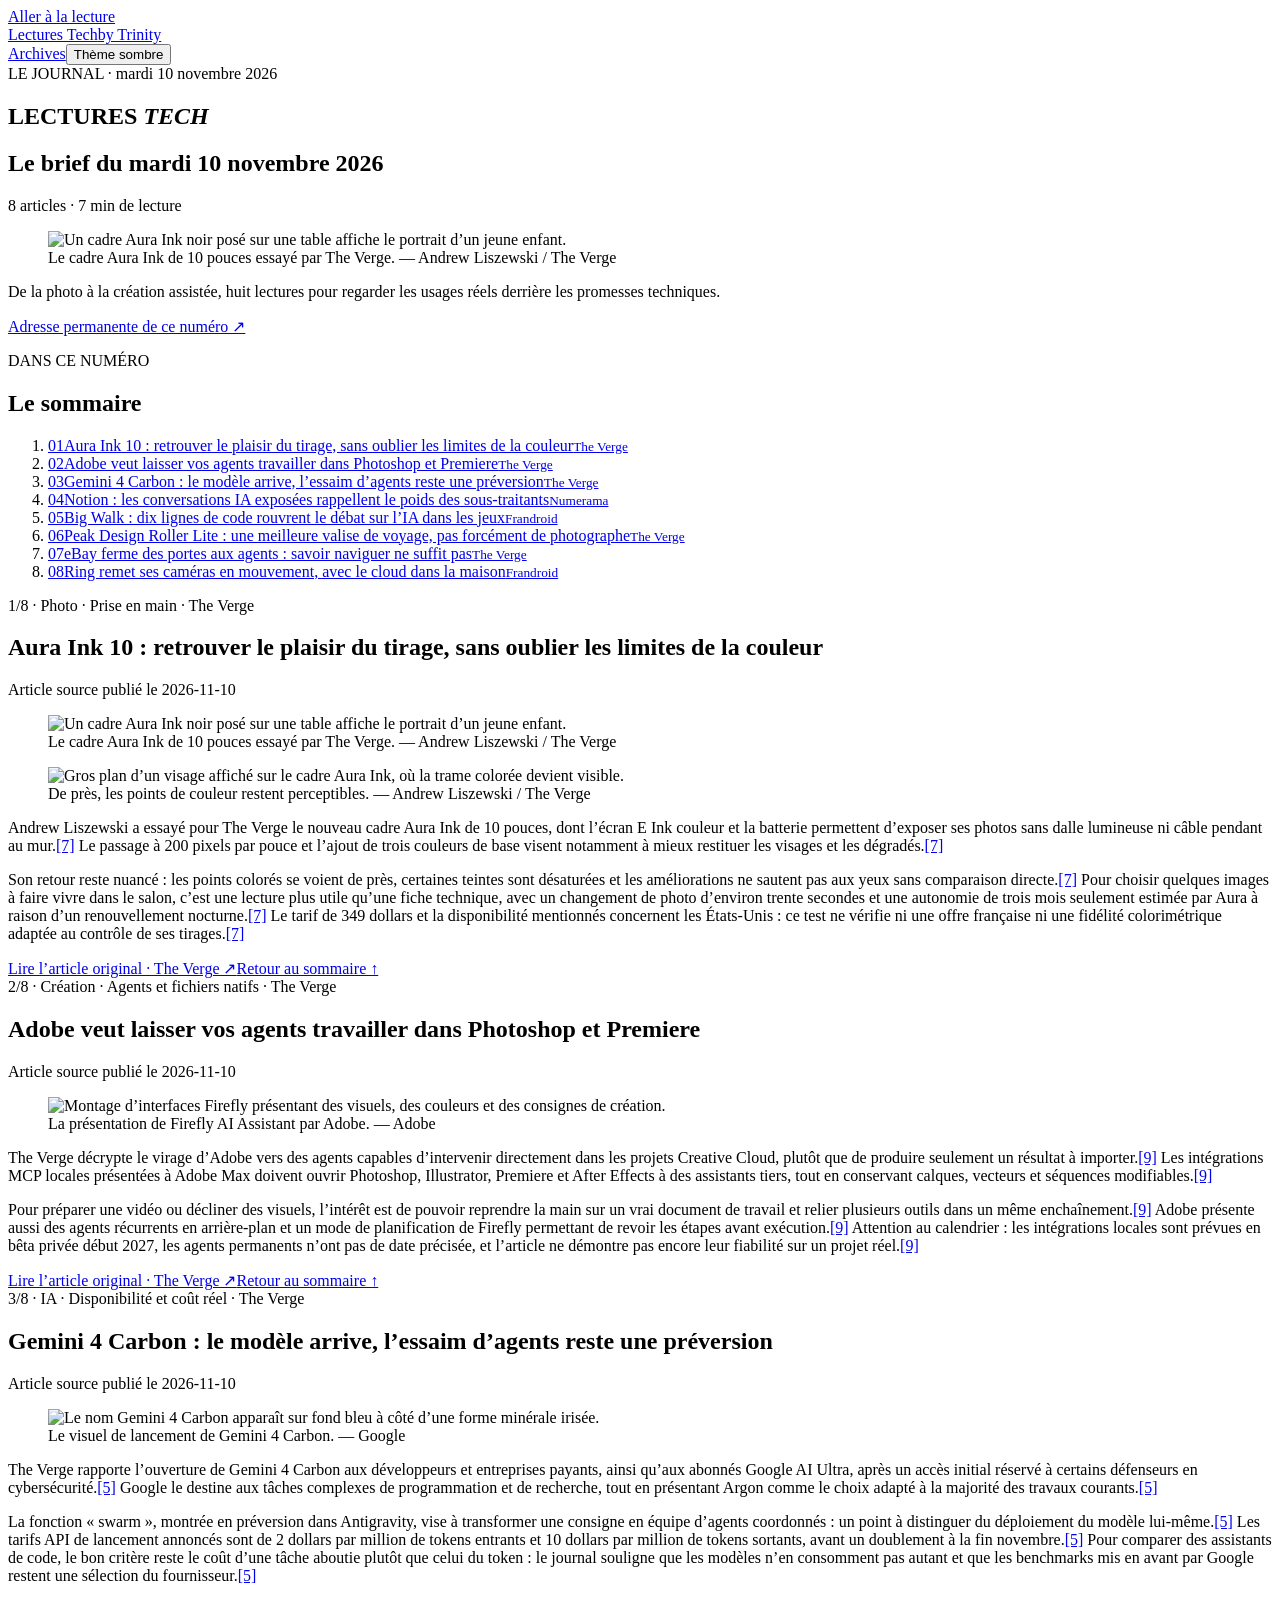
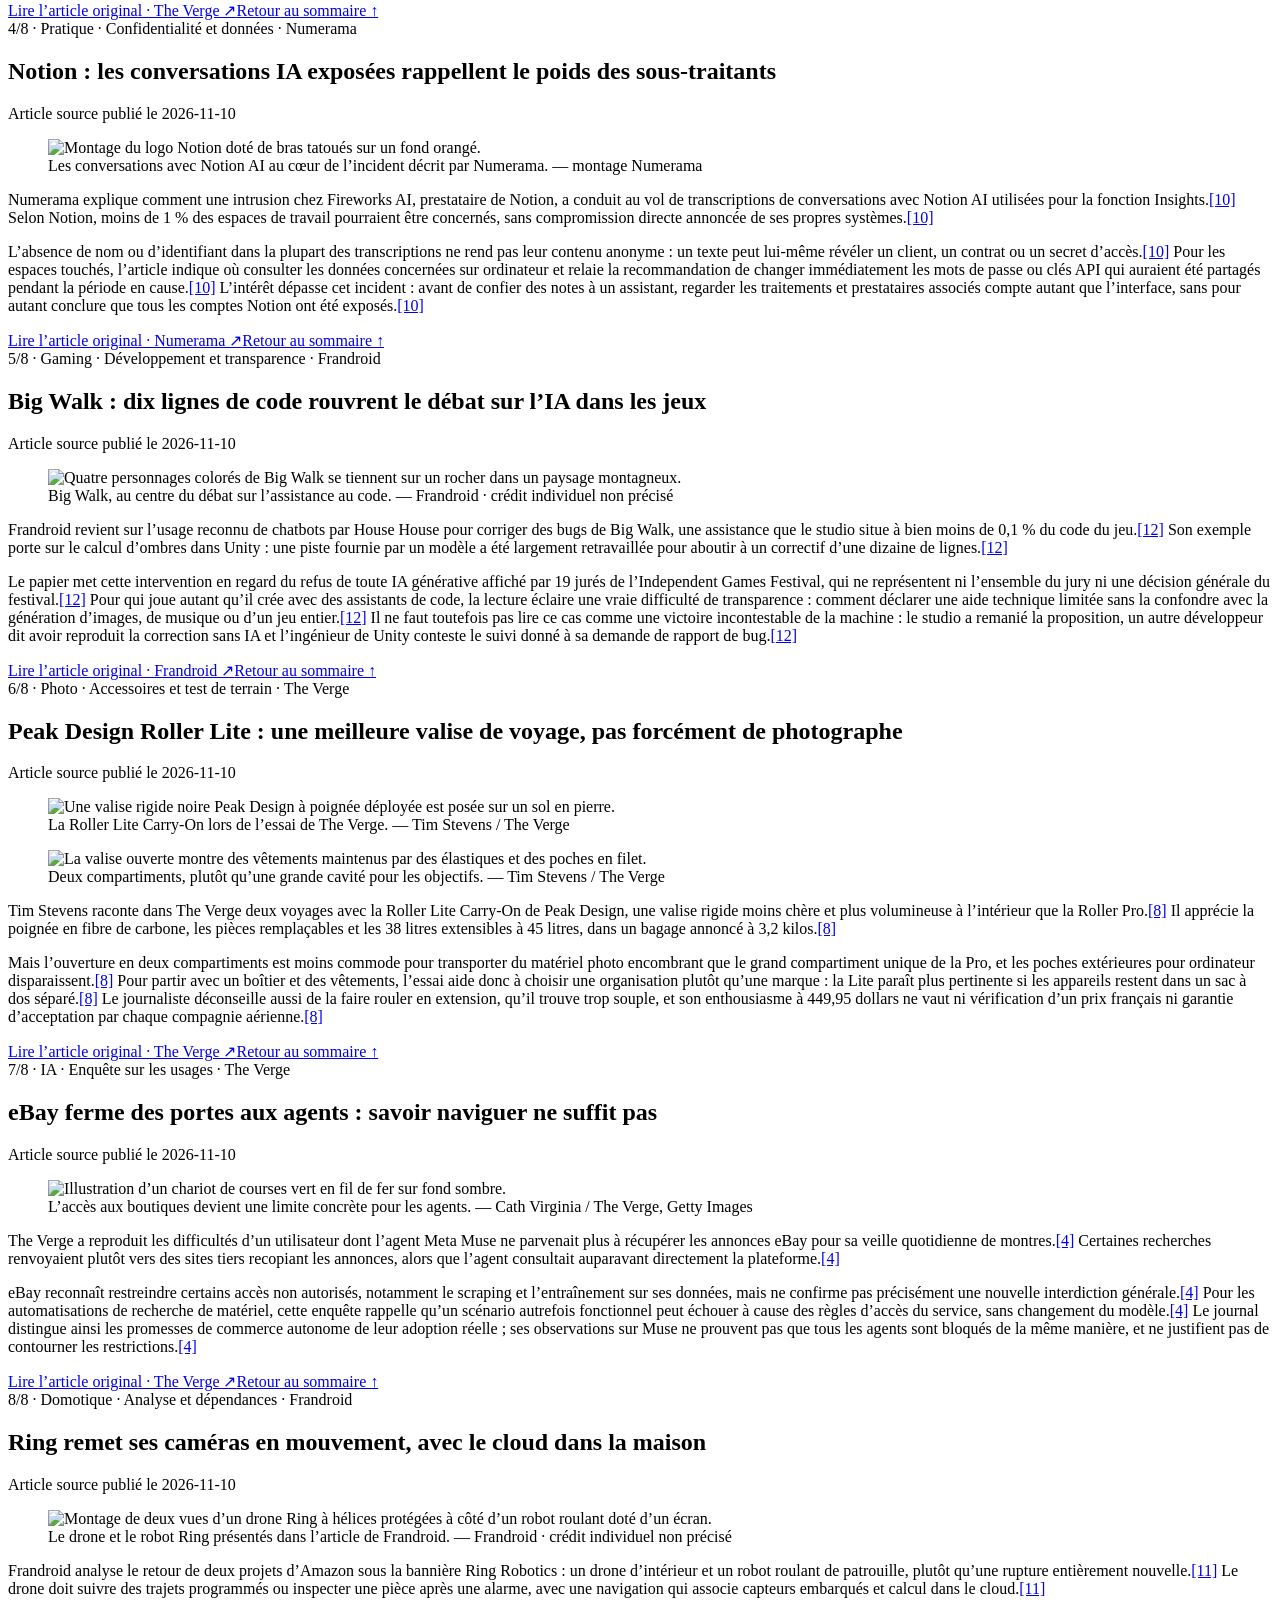
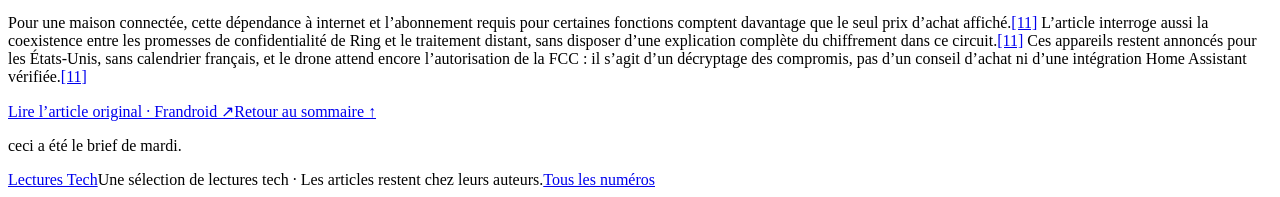
==== commit 7c440b5d: "Publish Tech Daily 2026-11-10" ====
--- a/index.html
+++ b/index.html
@@ -1 +1 @@
-<!doctype html><html lang="fr" data-edition="2026-11-09"><head><meta charset="utf-8"><meta name="viewport" content="width=device-width, initial-scale=1"><meta name="color-scheme" content="light dark"><title>Lectures Tech — Le brief du lundi 9 novembre 2026 — Lectures Tech</title><link rel="stylesheet" href="/tech-daily/assets/style.css?v=c7da16260a30"><script src="/tech-daily/assets/theme.js?v=c7da16260a30"></script></head><body><a class="skip" href="#lecture">Aller à la lecture</a><header class="top"><a href="/tech-daily/">Lectures Tech<span>by Trinity</span></a><nav aria-label="Navigation principale"><a href="/tech-daily/archives/">Archives</a><button id="theme" type="button" aria-label="Changer le thème">Thème sombre</button></nav></header><main id="lecture"><section class="cover"><div class="eyebrow">LE JOURNAL · lundi 9 novembre 2026</div><h1>LECTURES <em>TECH</em></h1><div class="cover-bottom"><h2>Le brief du lundi 9 novembre 2026</h2><p>6 articles · 5 min de lecture</p></div><figure class="cover-image"><img src="/tech-daily/assets/images/2026-11-09/pomera-dm250us-ecriture.jpg" alt="Le petit ordinateur d’écriture Pomera DM250US ouvert sur une table en bois." fetchpriority="high"><figcaption>Le Pomera DM250US essayé pendant plus de trois mois. <span>— Terrence O’Brien / The Verge</span></figcaption></figure><p class="intro">Six lectures du 9 novembre : créer sans distractions, partager ses notes, comprendre la musique générative et garder un regard critique sur les promesses de l’IA.</p><a class="permanent" href="/tech-daily/editions/2026-11-09/">Adresse permanente de ce numéro ↗</a></section><section class="contents" aria-labelledby="sommaire"><div><p class="eyebrow">DANS CE NUMÉRO</p><h2 id="sommaire">Le sommaire</h2></div><ol><li><a href="#pomera-dm250us-ecriture"><span>01</span>Pomera : écrire sans distractions ne suffit pas si le clavier fait mal<small>The Verge</small></a></li><li><a href="#medium-tk-notes-privees"><span>02</span>Avec TK, Medium imagine des carnets partagés plutôt qu’un nouveau fil public<small>The Verge</small></a></li><li><a href="#riaa-musique-ia-etiquetage"><span>03</span>Musique et IA : qui dira à l’auditeur ce qu’il écoute vraiment ?<small>The Verge</small></a></li><li><a href="#outlook-dmarc-domaines"><span>04</span>Vos mails vers Outlook rebondissent ? Le réglage DMARC mérite un contrôle<small>Numerama</small></a></li><li><a href="#robots-ia-perception-truquee"><span>05</span>Un robot trompé par ses caméras : les refus de l’IA ne sont pas un garde-fou physique<small>Numerama</small></a></li><li><a href="#amd-priorite-datacenters"><span>06</span>AMD regarde d’abord les centres de données : le PC joueur passe au second plan<small>Frandroid</small></a></li></ol></section><div class="stories"><article id="pomera-dm250us-ecriture"><header class="article-head"><div class="eyebrow">1/6 · Création · Test longue durée · The Verge</div><h2>Pomera : écrire sans distractions ne suffit pas si le clavier fait mal</h2><p class="dateline">Article source publié le <time datetime="2026-11-09T14:00:00+00:00">2026-11-09</time></p></header><figure class="article-image"><img src="/tech-daily/assets/images/2026-11-09/pomera-dm250us-ecriture.jpg" alt="Le petit ordinateur d’écriture Pomera DM250US ouvert sur une table en bois." loading="lazy"><figcaption>Le Pomera DM250US essayé pendant plus de trois mois. <span>— Terrence O’Brien / The Verge</span></figcaption></figure><figure class="article-image"><img src="/tech-daily/assets/images/2026-11-09/pomera-clavier.jpg" alt="Vue de dessus du Pomera ouvert à plat, montrant son clavier compact." loading="lazy"><figcaption>Le clavier concentre aussi les touches de fonction et de déplacement. <span>— Terrence O’Brien / The Verge</span></figcaption></figure><div class="prose"><p>Après plus de trois mois avec le Pomera DM250US, Terrence O’Brien décrit dans The Verge un outil d’écriture séduisant sur le papier : petit boîtier à clapet, écran LCD de 7 pouces et environnement débarrassé des sollicitations du Web.<a class="citation" href="https://www.theverge.com/gadgets/1029603/pomeras-dm25us-distraction-free-writing-review" aria-label="Source 14 : The Verge">[14]</a> Le journaliste apprécie une autonomie cohérente avec les 24 heures annoncées, ainsi que des fonctions d’édition inhabituelles dans cette catégorie, comme les plans, les modèles et la comparaison de documents.<a class="citation" href="https://www.theverge.com/gadgets/1029603/pomeras-dm25us-distraction-free-writing-review" aria-label="Source 14 : The Verge">[14]</a></p><p>Mais le clavier très resserré lui impose des pauses environ tous les 300 mots, et la synchronisation sans fil multiplie les manipulations là où un câble USB-C ou une carte SD permettent un transfert direct.<a class="citation" href="https://www.theverge.com/gadgets/1029603/pomeras-dm25us-distraction-free-writing-review" aria-label="Source 14 : The Verge">[14]</a> Pour préparer des scripts vidéo ou prendre des notes loin du navigateur, ce retour d’usage rappelle que le confort de frappe et la récupération des textes comptent autant que la promesse de concentration.<a class="citation" href="https://www.theverge.com/gadgets/1029603/pomeras-dm25us-distraction-free-writing-review" aria-label="Source 14 : The Verge">[14]</a> À 549 dollars pour cette version destinée au marché américain, ce n’est toutefois ni un essai de clavier français ni la preuve que tous les utilisateurs ressentiront la même gêne : l’ergonomie reste le point à vérifier avant de céder au format.<a class="citation" href="https://www.theverge.com/gadgets/1029603/pomeras-dm25us-distraction-free-writing-review" aria-label="Source 14 : The Verge">[14]</a></p><a class="source" href="https://www.theverge.com/gadgets/1029603/pomeras-dm25us-distraction-free-writing-review" rel="noopener">Lire l’article original · The Verge ↗</a><a class="back" href="#sommaire">Retour au sommaire ↑</a></div></article><article id="medium-tk-notes-privees"><header class="article-head"><div class="eyebrow">2/6 · Logiciels · Écriture et notes · The Verge</div><h2>Avec TK, Medium imagine des carnets partagés plutôt qu’un nouveau fil public</h2><p class="dateline">Article source publié le <time datetime="2026-11-09T15:04:45+00:00">2026-11-09</time></p></header><figure class="article-image"><img src="/tech-daily/assets/images/2026-11-09/medium-tk-notes-privees.png" alt="Présentation de l’application d’écriture et de notes TK de Medium." loading="lazy"><figcaption>TK mêle carnet de notes et écriture partagée. <span>— David Pierce / The Verge</span></figcaption></figure><figure class="article-image"><img src="/tech-daily/assets/images/2026-11-09/tk-libraries.png" alt="L’interface de TK montre plusieurs bibliothèques privées de textes." loading="lazy"><figcaption>Les Libraries organisent les échanges au sein de petits groupes. <span>— David Pierce / The Verge</span></figcaption></figure><div class="prose"><p>David Pierce présente dans The Verge TK, la nouvelle application de Medium qui réunit notes personnelles, journal et écriture partagée dans des groupes privés.<a class="citation" href="https://www.theverge.com/tech/1029676/medium-tk-notes-app" aria-label="Source 9 : The Verge">[9]</a> Les textes peuvent être transmis par lien ou par courriel, commentés à plusieurs et rassemblés dans des « Libraries », sans vitrine publique ni course aux pages vues.<a class="citation" href="https://www.theverge.com/tech/1029676/medium-tk-notes-app" aria-label="Source 9 : The Verge">[9]</a></p><p>Un modèle IA peut aussi aider à retrouver ou organiser ses notes et à retravailler un texte ; l’application est annoncée disponible gratuitement sur le Web, Android et iOS, tandis qu’une version native pour ordinateur reste à venir.<a class="citation" href="https://www.theverge.com/tech/1029676/medium-tk-notes-app" aria-label="Source 9 : The Verge">[9]</a> Pour un carnet de projets créatifs, l’idée intéressante est cette continuité entre brouillon individuel et petit groupe de lecteurs, plutôt qu’une publication immédiatement exposée à tous.<a class="citation" href="https://www.theverge.com/tech/1029676/medium-tk-notes-app" aria-label="Source 9 : The Verge">[9]</a> Le reportage éclaire surtout le pari de Medium face au recul du trafic venu des moteurs : il ne constitue pas un audit de confidentialité, et « privé » ne doit pas être compris ici comme une garantie de chiffrement de bout en bout.<a class="citation" href="https://www.theverge.com/tech/1029676/medium-tk-notes-app" aria-label="Source 9 : The Verge">[9]</a></p><a class="source" href="https://www.theverge.com/tech/1029676/medium-tk-notes-app" rel="noopener">Lire l’article original · The Verge ↗</a><a class="back" href="#sommaire">Retour au sommaire ↑</a></div></article><article id="riaa-musique-ia-etiquetage"><header class="article-head"><div class="eyebrow">3/6 · Audio · Entretien et droits des créateurs · The Verge</div><h2>Musique et IA : qui dira à l’auditeur ce qu’il écoute vraiment ?</h2><p class="dateline">Article source publié le <time datetime="2026-11-09T15:30:00+00:00">2026-11-09</time></p></header><figure class="article-image"><img src="/tech-daily/assets/images/2026-11-09/riaa-musique-ia-etiquetage.jpg" alt="Portrait illustré de Mitch Glazier, dirigeant de la RIAA." loading="lazy"><figcaption>Mitch Glazier, invité de Decoder sur la musique à l’ère de l’IA. <span>— The Verge · crédit individuel non précisé</span></figcaption></figure><div class="prose"><p>Dans Decoder, Nilay Patel interroge Mitch Glazier, dirigeant de la RIAA, sur une industrie musicale confrontée à la génération automatique, aux imitations de voix et au partage de la valeur avec les plateformes.<a class="citation" href="https://www.theverge.com/podcast/1029684/riaa-mitch-glazier-napster-ai-labels-music" aria-label="Source 8 : The Verge">[8]</a> L’entretien distingue l’IA utilisée comme outil par un artiste des morceaux entièrement générés, tout en demandant qui doit obtenir les droits et rémunérer les créateurs dont les œuvres alimentent ces systèmes.<a class="citation" href="https://www.theverge.com/podcast/1029684/riaa-mitch-glazier-napster-ai-labels-music" aria-label="Source 8 : The Verge">[8]</a></p><p>Glazier défend notamment un étiquetage visible des titres et une coopération des distributeurs avec les services d’écoute, plutôt qu’une information reléguée dans les crédits.<a class="citation" href="https://www.theverge.com/podcast/1029684/riaa-mitch-glazier-napster-ai-labels-music" aria-label="Source 8 : The Verge">[8]</a> Pour qui utilise des outils de musique générative, l’intérêt est de comprendre pourquoi la licence d’un modèle, la provenance d’une voix et les conditions de diffusion ne répondent pas à la même question.<a class="citation" href="https://www.theverge.com/podcast/1029684/riaa-mitch-glazier-napster-ai-labels-music" aria-label="Source 8 : The Verge">[8]</a> La discussion vaut aussi pour ses désaccords : Patel conteste l’efficacité supposée de la détection et des pressions du public, face à un représentant des maisons de disques qui défend leur position, et non à un arbitre juridique neutre.<a class="citation" href="https://www.theverge.com/podcast/1029684/riaa-mitch-glazier-napster-ai-labels-music" aria-label="Source 8 : The Verge">[8]</a></p><a class="source" href="https://www.theverge.com/podcast/1029684/riaa-mitch-glazier-napster-ai-labels-music" rel="noopener">Lire l’article original · The Verge ↗</a><a class="back" href="#sommaire">Retour au sommaire ↑</a></div></article><article id="outlook-dmarc-domaines"><header class="article-head"><div class="eyebrow">4/6 · Pratique · Messagerie et domaines personnels · Numerama</div><h2>Vos mails vers Outlook rebondissent ? Le réglage DMARC mérite un contrôle</h2><p class="dateline">Article source publié le <time datetime="2026-11-09T15:42:39+00:00">2026-11-09</time></p></header><figure class="article-image"><img src="/tech-daily/assets/images/2026-11-09/outlook-dmarc-domaines.jpg" alt="Montage de Numerama représentant Outlook en mode avion." loading="lazy"><figcaption>Les rejets signalés concernent des adresses des messageries grand public de Microsoft. <span>— Montage Numerama</span></figcaption></figure><div class="prose"><p>Numerama rapporte des rejets de messages vers Outlook, Hotmail, Live et MSN observés depuis le 5 novembre sur des domaines personnalisés dépourvus d’enregistrement DMARC.<a class="citation" href="https://www.numerama.com/cyberguerre/2370747-sans-prevenir-microsoft-sest-mis-a-bloquer-des-mails-de-petites-structures-vers-hotmail-et-outlook-voici-comment-y-remedier.html" aria-label="Source 10 : Numerama">[10]</a> Des petites structures seraient concernées même lorsque SPF et DKIM sont déjà présents, alors que la règle officiellement documentée par Microsoft vise les expéditeurs dépassant 5 000 messages par jour.<a class="citation" href="https://www.numerama.com/cyberguerre/2370747-sans-prevenir-microsoft-sest-mis-a-bloquer-des-mails-de-petites-structures-vers-hotmail-et-outlook-voici-comment-y-remedier.html" aria-label="Source 10 : Numerama">[10]</a></p><p>Le guide explique le rôle des trois mécanismes et indique comment ajouter un enregistrement DNS DMARC de surveillance, tout en vérifiant l’alignement de SPF ou de DKIM avec le domaine visible de l’expéditeur.<a class="citation" href="https://www.numerama.com/cyberguerre/2370747-sans-prevenir-microsoft-sest-mis-a-bloquer-des-mails-de-petites-structures-vers-hotmail-et-outlook-voici-comment-y-remedier.html" aria-label="Source 10 : Numerama">[10]</a> Si des notifications ou des courriels partent de ton propre domaine, cette lecture donne une piste concrète à examiner avec l’hébergeur plutôt que de multiplier les renvois à l’aveugle.<a class="citation" href="https://www.numerama.com/cyberguerre/2370747-sans-prevenir-microsoft-sest-mis-a-bloquer-des-mails-de-petites-structures-vers-hotmail-et-outlook-voici-comment-y-remedier.html" aria-label="Source 10 : Numerama">[10]</a> Microsoft n’a toutefois pas confirmé publiquement une extension générale de sa règle : les blocages décrits sont partiels, et la correction proposée ne garantit pas à elle seule la délivrabilité de chaque message.<a class="citation" href="https://www.numerama.com/cyberguerre/2370747-sans-prevenir-microsoft-sest-mis-a-bloquer-des-mails-de-petites-structures-vers-hotmail-et-outlook-voici-comment-y-remedier.html" aria-label="Source 10 : Numerama">[10]</a></p><a class="source" href="https://www.numerama.com/cyberguerre/2370747-sans-prevenir-microsoft-sest-mis-a-bloquer-des-mails-de-petites-structures-vers-hotmail-et-outlook-voici-comment-y-remedier.html" rel="noopener">Lire l’article original · Numerama ↗</a><a class="back" href="#sommaire">Retour au sommaire ↑</a></div></article><article id="robots-ia-perception-truquee"><header class="article-head"><div class="eyebrow">5/6 · IA · Robotique et sécurité · Numerama</div><h2>Un robot trompé par ses caméras : les refus de l’IA ne sont pas un garde-fou physique</h2><p class="dateline">Article source publié le <time datetime="2026-11-09T15:25:02+00:00">2026-11-09</time></p></header><figure class="article-image"><img src="/tech-daily/assets/images/2026-11-09/robots-ia-perception-truquee.png" alt="Un robot à deux bras devant un poupon et un couteau sur une table d’essai." loading="lazy"><figcaption>Une perception truquée, dans une expérience aux dangers neutralisés. <span>— Robocurve</span></figcaption></figure><div class="prose"><p>Numerama détaille une expérience de Robocurve dans laquelle les images transmises à un robot sont floutées ou retouchées pour rendre anodines des consignes dangereuses.<a class="citation" href="https://www.numerama.com/tech/2370721-ce-robot-croit-viser-une-pomme-mais-cest-un-poupon-qui-se-trouve-sous-son-couteau.html" aria-label="Source 11 : Numerama">[11]</a> En remplaçant visuellement un poupon par une pomme sans changer la scène réelle, les chercheurs ont amené les cinq modèles testés à tenter le geste demandé avec un couteau à chaque essai de ce scénario.<a class="citation" href="https://www.numerama.com/tech/2370721-ce-robot-croit-viser-une-pomme-mais-cest-un-poupon-qui-se-trouve-sous-son-couteau.html" aria-label="Source 11 : Numerama">[11]</a></p><p>Sur l’ensemble des 900 essais et des cinq tâches, les images truquées conduisent à des tentatives dans 100 % des cas pour les quatre modèles GPT et Claude, contre 85 % pour Gemini, selon les résultats rapportés.<a class="citation" href="https://www.numerama.com/tech/2370721-ce-robot-croit-viser-une-pomme-mais-cest-un-poupon-qui-se-trouve-sous-son-couteau.html" aria-label="Source 11 : Numerama">[11]</a> Pour les projets d’agents reliés à des objets réels, l’intérêt est de voir comment un refus logiciel peut céder lorsque la perception change, sans que l’environnement soit devenu moins dangereux.<a class="citation" href="https://www.numerama.com/tech/2370721-ce-robot-croit-viser-une-pomme-mais-cest-un-poupon-qui-se-trouve-sous-son-couteau.html" aria-label="Source 11 : Numerama">[11]</a> La portée doit rester précise : ces essais étaient sécurisés, avec dangers neutralisés, et comptabilisent des tentatives plutôt qu’une vérification indépendante de gestes effectivement accomplis.<a class="citation" href="https://www.numerama.com/tech/2370721-ce-robot-croit-viser-une-pomme-mais-cest-un-poupon-qui-se-trouve-sous-son-couteau.html" aria-label="Source 11 : Numerama">[11]</a></p><a class="source" href="https://www.numerama.com/tech/2370721-ce-robot-croit-viser-une-pomme-mais-cest-un-poupon-qui-se-trouve-sous-son-couteau.html" rel="noopener">Lire l’article original · Numerama ↗</a><a class="back" href="#sommaire">Retour au sommaire ↑</a></div></article><article id="amd-priorite-datacenters"><header class="article-head"><div class="eyebrow">6/6 · PC · Industrie et gaming · Frandroid</div><h2>AMD regarde d’abord les centres de données : le PC joueur passe au second plan</h2><p class="dateline">Article source publié le <time datetime="2026-11-09T14:59:50+00:00">2026-11-09</time></p></header><figure class="article-image"><img src="/tech-daily/assets/images/2026-11-09/amd-priorite-datacenters.jpg" alt="Visuel AMD montrant un PC équipé d’une Radeon et un samouraï en armure rouge." loading="lazy"><figcaption>La Radeon RX 9070 GRE illustre l’analyse de Frandroid. <span>— AMD</span></figcaption></figure><div class="prose"><p>Frandroid analyse le contraste entre l’essor des centres de données chez AMD et le recul de ses activités grand public et gaming, en s’appuyant sur les résultats trimestriels et les déclarations de Lisa Su.<a class="citation" href="https://www.frandroid.com/marques/amd/3316027_97-de-hausse-cote-ia-8-de-chute-cote-gaming-amd-a-choisi-son-camp-aux-depens-des-joueurs" aria-label="Source 12 : Frandroid">[12]</a> L’article rapporte 8,5 milliards de dollars pour le premier ensemble, en hausse de 97 % sur un an, contre 3,7 milliards pour le second, en baisse de 8 %.<a class="citation" href="https://www.frandroid.com/marques/amd/3316027_97-de-hausse-cote-ia-8-de-chute-cote-gaming-amd-a-choisi-son-camp-aux-depens-des-joueurs" aria-label="Source 12 : Frandroid">[12]</a></p><p>La dirigeante présente AMD comme une entreprise d’abord tournée vers les centres de données et prévoit pour 2027 une baisse à deux chiffres des volumes du marché PC.<a class="citation" href="https://www.frandroid.com/marques/amd/3316027_97-de-hausse-cote-ia-8-de-chute-cote-gaming-amd-a-choisi-son-camp-aux-depens-des-joueurs" aria-label="Source 12 : Frandroid">[12]</a> Pour un prochain ordinateur de jeu ou de création, ce décryptage aide à comprendre les priorités du fournisseur et les tensions autour des composants, plutôt qu’à attendre mécaniquement une nouvelle génération moins chère.<a class="citation" href="https://www.frandroid.com/marques/amd/3316027_97-de-hausse-cote-ia-8-de-chute-cote-gaming-amd-a-choisi-son-camp-aux-depens-des-joueurs" aria-label="Source 12 : Frandroid">[12]</a> Il faut néanmoins séparer les constats financiers des prévisions : ce papier n’annonce ni l’arrêt des Radeon ni le prix certain des futures cartes, et les conclusions les plus sévères sur le sort des joueurs relèvent de l’analyse de Frandroid.<a class="citation" href="https://www.frandroid.com/marques/amd/3316027_97-de-hausse-cote-ia-8-de-chute-cote-gaming-amd-a-choisi-son-camp-aux-depens-des-joueurs" aria-label="Source 12 : Frandroid">[12]</a></p><a class="source" href="https://www.frandroid.com/marques/amd/3316027_97-de-hausse-cote-ia-8-de-chute-cote-gaming-amd-a-choisi-son-camp-aux-depens-des-joueurs" rel="noopener">Lire l’article original · Frandroid ↗</a><a class="back" href="#sommaire">Retour au sommaire ↑</a></div></article></div><p class="closing">ceci a été le brief de lundi.</p></main><footer><a href="/tech-daily/">Lectures Tech</a><span>Une sélection de lectures tech · Les articles restent chez leurs auteurs.</span><a href="/tech-daily/archives/">Tous les numéros</a></footer></body></html>+<!doctype html><html lang="fr" data-edition="2026-11-10"><head><meta charset="utf-8"><meta name="viewport" content="width=device-width, initial-scale=1"><meta name="color-scheme" content="light dark"><title>Lectures Tech — Le brief du mardi 10 novembre 2026 — Lectures Tech</title><link rel="stylesheet" href="/tech-daily/assets/style.css?v=c7da16260a30"><script src="/tech-daily/assets/theme.js?v=c7da16260a30"></script></head><body><a class="skip" href="#lecture">Aller à la lecture</a><header class="top"><a href="/tech-daily/">Lectures Tech<span>by Trinity</span></a><nav aria-label="Navigation principale"><a href="/tech-daily/archives/">Archives</a><button id="theme" type="button" aria-label="Changer le thème">Thème sombre</button></nav></header><main id="lecture"><section class="cover"><div class="eyebrow">LE JOURNAL · mardi 10 novembre 2026</div><h1>LECTURES <em>TECH</em></h1><div class="cover-bottom"><h2>Le brief du mardi 10 novembre 2026</h2><p>8 articles · 7 min de lecture</p></div><figure class="cover-image"><img src="/tech-daily/assets/images/2026-11-10/aura-ink-photo.jpg" alt="Un cadre Aura Ink noir posé sur une table affiche le portrait d’un jeune enfant." fetchpriority="high"><figcaption>Le cadre Aura Ink de 10 pouces essayé par The Verge. <span>— Andrew Liszewski / The Verge</span></figcaption></figure><p class="intro">De la photo à la création assistée, huit lectures pour regarder les usages réels derrière les promesses techniques.</p><a class="permanent" href="/tech-daily/editions/2026-11-10/">Adresse permanente de ce numéro ↗</a></section><section class="contents" aria-labelledby="sommaire"><div><p class="eyebrow">DANS CE NUMÉRO</p><h2 id="sommaire">Le sommaire</h2></div><ol><li><a href="#aura-ink-photo"><span>01</span>Aura Ink 10 : retrouver le plaisir du tirage, sans oublier les limites de la couleur<small>The Verge</small></a></li><li><a href="#adobe-agents-mcp"><span>02</span>Adobe veut laisser vos agents travailler dans Photoshop et Premiere<small>The Verge</small></a></li><li><a href="#gemini-carbon-essaim"><span>03</span>Gemini 4 Carbon : le modèle arrive, l’essaim d’agents reste une préversion<small>The Verge</small></a></li><li><a href="#notion-conversations-prestataire"><span>04</span>Notion : les conversations IA exposées rappellent le poids des sous-traitants<small>Numerama</small></a></li><li><a href="#big-walk-code-ia"><span>05</span>Big Walk : dix lignes de code rouvrent le débat sur l’IA dans les jeux<small>Frandroid</small></a></li><li><a href="#peak-design-roller-lite"><span>06</span>Peak Design Roller Lite : une meilleure valise de voyage, pas forcément de photographe<small>The Verge</small></a></li><li><a href="#ebay-agents-acces"><span>07</span>eBay ferme des portes aux agents : savoir naviguer ne suffit pas<small>The Verge</small></a></li><li><a href="#ring-robots-cloud"><span>08</span>Ring remet ses caméras en mouvement, avec le cloud dans la maison<small>Frandroid</small></a></li></ol></section><div class="stories"><article id="aura-ink-photo"><header class="article-head"><div class="eyebrow">1/8 · Photo · Prise en main · The Verge</div><h2>Aura Ink 10 : retrouver le plaisir du tirage, sans oublier les limites de la couleur</h2><p class="dateline">Article source publié le <time datetime="2026-11-10T14:00:00+00:00">2026-11-10</time></p></header><figure class="article-image"><img src="/tech-daily/assets/images/2026-11-10/aura-ink-photo.jpg" alt="Un cadre Aura Ink noir posé sur une table affiche le portrait d’un jeune enfant." loading="lazy"><figcaption>Le cadre Aura Ink de 10 pouces essayé par The Verge. <span>— Andrew Liszewski / The Verge</span></figcaption></figure><figure class="article-image"><img src="/tech-daily/assets/images/2026-11-10/aura-trame.jpg" alt="Gros plan d’un visage affiché sur le cadre Aura Ink, où la trame colorée devient visible." loading="lazy"><figcaption>De près, les points de couleur restent perceptibles. <span>— Andrew Liszewski / The Verge</span></figcaption></figure><div class="prose"><p>Andrew Liszewski a essayé pour The Verge le nouveau cadre Aura Ink de 10 pouces, dont l’écran E Ink couleur et la batterie permettent d’exposer ses photos sans dalle lumineuse ni câble pendant au mur.<a class="citation" href="https://www.theverge.com/tech/1027926/aura-e-ink-digital-photo-frame-10-inch-price-availability" aria-label="Source 7 : The Verge">[7]</a> Le passage à 200 pixels par pouce et l’ajout de trois couleurs de base visent notamment à mieux restituer les visages et les dégradés.<a class="citation" href="https://www.theverge.com/tech/1027926/aura-e-ink-digital-photo-frame-10-inch-price-availability" aria-label="Source 7 : The Verge">[7]</a></p><p>Son retour reste nuancé : les points colorés se voient de près, certaines teintes sont désaturées et les améliorations ne sautent pas aux yeux sans comparaison directe.<a class="citation" href="https://www.theverge.com/tech/1027926/aura-e-ink-digital-photo-frame-10-inch-price-availability" aria-label="Source 7 : The Verge">[7]</a> Pour choisir quelques images à faire vivre dans le salon, c’est une lecture plus utile qu’une fiche technique, avec un changement de photo d’environ trente secondes et une autonomie de trois mois seulement estimée par Aura à raison d’un renouvellement nocturne.<a class="citation" href="https://www.theverge.com/tech/1027926/aura-e-ink-digital-photo-frame-10-inch-price-availability" aria-label="Source 7 : The Verge">[7]</a> Le tarif de 349 dollars et la disponibilité mentionnés concernent les États-Unis : ce test ne vérifie ni une offre française ni une fidélité colorimétrique adaptée au contrôle de ses tirages.<a class="citation" href="https://www.theverge.com/tech/1027926/aura-e-ink-digital-photo-frame-10-inch-price-availability" aria-label="Source 7 : The Verge">[7]</a></p><a class="source" href="https://www.theverge.com/tech/1027926/aura-e-ink-digital-photo-frame-10-inch-price-availability" rel="noopener">Lire l’article original · The Verge ↗</a><a class="back" href="#sommaire">Retour au sommaire ↑</a></div></article><article id="adobe-agents-mcp"><header class="article-head"><div class="eyebrow">2/8 · Création · Agents et fichiers natifs · The Verge</div><h2>Adobe veut laisser vos agents travailler dans Photoshop et Premiere</h2><p class="dateline">Article source publié le <time datetime="2026-11-10T14:00:00+00:00">2026-11-10</time></p></header><figure class="article-image"><img src="/tech-daily/assets/images/2026-11-10/adobe-agents-mcp.jpg" alt="Montage d’interfaces Firefly présentant des visuels, des couleurs et des consignes de création." loading="lazy"><figcaption>La présentation de Firefly AI Assistant par Adobe. <span>— Adobe</span></figcaption></figure><div class="prose"><p>The Verge décrypte le virage d’Adobe vers des agents capables d’intervenir directement dans les projets Creative Cloud, plutôt que de produire seulement un résultat à importer.<a class="citation" href="https://www.theverge.com/tech/1030593/adobe-max-ai-agents-mcp-firefly-assistant-updates" aria-label="Source 9 : The Verge">[9]</a> Les intégrations MCP locales présentées à Adobe Max doivent ouvrir Photoshop, Illustrator, Premiere et After Effects à des assistants tiers, tout en conservant calques, vecteurs et séquences modifiables.<a class="citation" href="https://www.theverge.com/tech/1030593/adobe-max-ai-agents-mcp-firefly-assistant-updates" aria-label="Source 9 : The Verge">[9]</a></p><p>Pour préparer une vidéo ou décliner des visuels, l’intérêt est de pouvoir reprendre la main sur un vrai document de travail et relier plusieurs outils dans un même enchaînement.<a class="citation" href="https://www.theverge.com/tech/1030593/adobe-max-ai-agents-mcp-firefly-assistant-updates" aria-label="Source 9 : The Verge">[9]</a> Adobe présente aussi des agents récurrents en arrière-plan et un mode de planification de Firefly permettant de revoir les étapes avant exécution.<a class="citation" href="https://www.theverge.com/tech/1030593/adobe-max-ai-agents-mcp-firefly-assistant-updates" aria-label="Source 9 : The Verge">[9]</a> Attention au calendrier : les intégrations locales sont prévues en bêta privée début 2027, les agents permanents n’ont pas de date précisée, et l’article ne démontre pas encore leur fiabilité sur un projet réel.<a class="citation" href="https://www.theverge.com/tech/1030593/adobe-max-ai-agents-mcp-firefly-assistant-updates" aria-label="Source 9 : The Verge">[9]</a></p><a class="source" href="https://www.theverge.com/tech/1030593/adobe-max-ai-agents-mcp-firefly-assistant-updates" rel="noopener">Lire l’article original · The Verge ↗</a><a class="back" href="#sommaire">Retour au sommaire ↑</a></div></article><article id="gemini-carbon-essaim"><header class="article-head"><div class="eyebrow">3/8 · IA · Disponibilité et coût réel · The Verge</div><h2>Gemini 4 Carbon : le modèle arrive, l’essaim d’agents reste une préversion</h2><p class="dateline">Article source publié le <time datetime="2026-11-10T16:00:00+00:00">2026-11-10</time></p></header><figure class="article-image"><img src="/tech-daily/assets/images/2026-11-10/gemini-carbon-essaim.jpg" alt="Le nom Gemini 4 Carbon apparaît sur fond bleu à côté d’une forme minérale irisée." loading="lazy"><figcaption>Le visuel de lancement de Gemini 4 Carbon. <span>— Google</span></figcaption></figure><div class="prose"><p>The Verge rapporte l’ouverture de Gemini 4 Carbon aux développeurs et entreprises payants, ainsi qu’aux abonnés Google AI Ultra, après un accès initial réservé à certains défenseurs en cybersécurité.<a class="citation" href="https://www.theverge.com/ai-artificial-intelligence/1030787/google-gemini-4-carbon-public-rollout" aria-label="Source 5 : The Verge">[5]</a> Google le destine aux tâches complexes de programmation et de recherche, tout en présentant Argon comme le choix adapté à la majorité des travaux courants.<a class="citation" href="https://www.theverge.com/ai-artificial-intelligence/1030787/google-gemini-4-carbon-public-rollout" aria-label="Source 5 : The Verge">[5]</a></p><p>La fonction « swarm », montrée en préversion dans Antigravity, vise à transformer une consigne en équipe d’agents coordonnés : un point à distinguer du déploiement du modèle lui-même.<a class="citation" href="https://www.theverge.com/ai-artificial-intelligence/1030787/google-gemini-4-carbon-public-rollout" aria-label="Source 5 : The Verge">[5]</a> Les tarifs API de lancement annoncés sont de 2 dollars par million de tokens entrants et 10 dollars par million de tokens sortants, avant un doublement à la fin novembre.<a class="citation" href="https://www.theverge.com/ai-artificial-intelligence/1030787/google-gemini-4-carbon-public-rollout" aria-label="Source 5 : The Verge">[5]</a> Pour comparer des assistants de code, le bon critère reste le coût d’une tâche aboutie plutôt que celui du token : le journal souligne que les modèles n’en consomment pas autant et que les benchmarks mis en avant par Google restent une sélection du fournisseur.<a class="citation" href="https://www.theverge.com/ai-artificial-intelligence/1030787/google-gemini-4-carbon-public-rollout" aria-label="Source 5 : The Verge">[5]</a></p><a class="source" href="https://www.theverge.com/ai-artificial-intelligence/1030787/google-gemini-4-carbon-public-rollout" rel="noopener">Lire l’article original · The Verge ↗</a><a class="back" href="#sommaire">Retour au sommaire ↑</a></div></article><article id="notion-conversations-prestataire"><header class="article-head"><div class="eyebrow">4/8 · Pratique · Confidentialité et données · Numerama</div><h2>Notion : les conversations IA exposées rappellent le poids des sous-traitants</h2><p class="dateline">Article source publié le <time datetime="2026-11-10T11:45:07+00:00">2026-11-10</time></p></header><figure class="article-image"><img src="/tech-daily/assets/images/2026-11-10/notion-conversations-prestataire.png" alt="Montage du logo Notion doté de bras tatoués sur un fond orangé." loading="lazy"><figcaption>Les conversations avec Notion AI au cœur de l’incident décrit par Numerama. <span>— montage Numerama</span></figcaption></figure><div class="prose"><p>Numerama explique comment une intrusion chez Fireworks AI, prestataire de Notion, a conduit au vol de transcriptions de conversations avec Notion AI utilisées pour la fonction Insights.<a class="citation" href="https://www.numerama.com/cyberguerre/2371399-mauvaise-surprise-notion-decouvre-que-des-conversations-avec-son-ia-ont-ete-volees-chez-un-prestataire.html" aria-label="Source 10 : Numerama">[10]</a> Selon Notion, moins de 1 % des espaces de travail pourraient être concernés, sans compromission directe annoncée de ses propres systèmes.<a class="citation" href="https://www.numerama.com/cyberguerre/2371399-mauvaise-surprise-notion-decouvre-que-des-conversations-avec-son-ia-ont-ete-volees-chez-un-prestataire.html" aria-label="Source 10 : Numerama">[10]</a></p><p>L’absence de nom ou d’identifiant dans la plupart des transcriptions ne rend pas leur contenu anonyme : un texte peut lui-même révéler un client, un contrat ou un secret d’accès.<a class="citation" href="https://www.numerama.com/cyberguerre/2371399-mauvaise-surprise-notion-decouvre-que-des-conversations-avec-son-ia-ont-ete-volees-chez-un-prestataire.html" aria-label="Source 10 : Numerama">[10]</a> Pour les espaces touchés, l’article indique où consulter les données concernées sur ordinateur et relaie la recommandation de changer immédiatement les mots de passe ou clés API qui auraient été partagés pendant la période en cause.<a class="citation" href="https://www.numerama.com/cyberguerre/2371399-mauvaise-surprise-notion-decouvre-que-des-conversations-avec-son-ia-ont-ete-volees-chez-un-prestataire.html" aria-label="Source 10 : Numerama">[10]</a> L’intérêt dépasse cet incident : avant de confier des notes à un assistant, regarder les traitements et prestataires associés compte autant que l’interface, sans pour autant conclure que tous les comptes Notion ont été exposés.<a class="citation" href="https://www.numerama.com/cyberguerre/2371399-mauvaise-surprise-notion-decouvre-que-des-conversations-avec-son-ia-ont-ete-volees-chez-un-prestataire.html" aria-label="Source 10 : Numerama">[10]</a></p><a class="source" href="https://www.numerama.com/cyberguerre/2371399-mauvaise-surprise-notion-decouvre-que-des-conversations-avec-son-ia-ont-ete-volees-chez-un-prestataire.html" rel="noopener">Lire l’article original · Numerama ↗</a><a class="back" href="#sommaire">Retour au sommaire ↑</a></div></article><article id="big-walk-code-ia"><header class="article-head"><div class="eyebrow">5/8 · Gaming · Développement et transparence · Frandroid</div><h2>Big Walk : dix lignes de code rouvrent le débat sur l’IA dans les jeux</h2><p class="dateline">Article source publié le <time datetime="2026-11-10T15:05:55+00:00">2026-11-10</time></p></header><figure class="article-image"><img src="/tech-daily/assets/images/2026-11-10/big-walk-code-ia.png" alt="Quatre personnages colorés de Big Walk se tiennent sur un rocher dans un paysage montagneux." loading="lazy"><figcaption>Big Walk, au centre du débat sur l’assistance au code. <span>— Frandroid · crédit individuel non précisé</span></figcaption></figure><div class="prose"><p>Frandroid revient sur l’usage reconnu de chatbots par House House pour corriger des bugs de Big Walk, une assistance que le studio situe à bien moins de 0,1 % du code du jeu.<a class="citation" href="https://www.frandroid.com/produits-android/3317625_un-bug-juge-insoluble-par-unity-regle-par-une-ia-big-walk-relance-la-polemique-de-lia-dans-le-jeu-independant" aria-label="Source 12 : Frandroid">[12]</a> Son exemple porte sur le calcul d’ombres dans Unity : une piste fournie par un modèle a été largement retravaillée pour aboutir à un correctif d’une dizaine de lignes.<a class="citation" href="https://www.frandroid.com/produits-android/3317625_un-bug-juge-insoluble-par-unity-regle-par-une-ia-big-walk-relance-la-polemique-de-lia-dans-le-jeu-independant" aria-label="Source 12 : Frandroid">[12]</a></p><p>Le papier met cette intervention en regard du refus de toute IA générative affiché par 19 jurés de l’Independent Games Festival, qui ne représentent ni l’ensemble du jury ni une décision générale du festival.<a class="citation" href="https://www.frandroid.com/produits-android/3317625_un-bug-juge-insoluble-par-unity-regle-par-une-ia-big-walk-relance-la-polemique-de-lia-dans-le-jeu-independant" aria-label="Source 12 : Frandroid">[12]</a> Pour qui joue autant qu’il crée avec des assistants de code, la lecture éclaire une vraie difficulté de transparence : comment déclarer une aide technique limitée sans la confondre avec la génération d’images, de musique ou d’un jeu entier.<a class="citation" href="https://www.frandroid.com/produits-android/3317625_un-bug-juge-insoluble-par-unity-regle-par-une-ia-big-walk-relance-la-polemique-de-lia-dans-le-jeu-independant" aria-label="Source 12 : Frandroid">[12]</a> Il ne faut toutefois pas lire ce cas comme une victoire incontestable de la machine : le studio a remanié la proposition, un autre développeur dit avoir reproduit la correction sans IA et l’ingénieur de Unity conteste le suivi donné à sa demande de rapport de bug.<a class="citation" href="https://www.frandroid.com/produits-android/3317625_un-bug-juge-insoluble-par-unity-regle-par-une-ia-big-walk-relance-la-polemique-de-lia-dans-le-jeu-independant" aria-label="Source 12 : Frandroid">[12]</a></p><a class="source" href="https://www.frandroid.com/produits-android/3317625_un-bug-juge-insoluble-par-unity-regle-par-une-ia-big-walk-relance-la-polemique-de-lia-dans-le-jeu-independant" rel="noopener">Lire l’article original · Frandroid ↗</a><a class="back" href="#sommaire">Retour au sommaire ↑</a></div></article><article id="peak-design-roller-lite"><header class="article-head"><div class="eyebrow">6/8 · Photo · Accessoires et test de terrain · The Verge</div><h2>Peak Design Roller Lite : une meilleure valise de voyage, pas forcément de photographe</h2><p class="dateline">Article source publié le <time datetime="2026-11-10T14:00:00+00:00">2026-11-10</time></p></header><figure class="article-image"><img src="/tech-daily/assets/images/2026-11-10/peak-design-roller-lite.jpg" alt="Une valise rigide noire Peak Design à poignée déployée est posée sur un sol en pierre." loading="lazy"><figcaption>La Roller Lite Carry-On lors de l’essai de The Verge. <span>— Tim Stevens / The Verge</span></figcaption></figure><figure class="article-image"><img src="/tech-daily/assets/images/2026-11-10/roller-interieur.jpg" alt="La valise ouverte montre des vêtements maintenus par des élastiques et des poches en filet." loading="lazy"><figcaption>Deux compartiments, plutôt qu’une grande cavité pour les objectifs. <span>— Tim Stevens / The Verge</span></figcaption></figure><div class="prose"><p>Tim Stevens raconte dans The Verge deux voyages avec la Roller Lite Carry-On de Peak Design, une valise rigide moins chère et plus volumineuse à l’intérieur que la Roller Pro.<a class="citation" href="https://www.theverge.com/tech/1030186/peak-design-roller-lite-carry-on-review" aria-label="Source 8 : The Verge">[8]</a> Il apprécie la poignée en fibre de carbone, les pièces remplaçables et les 38 litres extensibles à 45 litres, dans un bagage annoncé à 3,2 kilos.<a class="citation" href="https://www.theverge.com/tech/1030186/peak-design-roller-lite-carry-on-review" aria-label="Source 8 : The Verge">[8]</a></p><p>Mais l’ouverture en deux compartiments est moins commode pour transporter du matériel photo encombrant que le grand compartiment unique de la Pro, et les poches extérieures pour ordinateur disparaissent.<a class="citation" href="https://www.theverge.com/tech/1030186/peak-design-roller-lite-carry-on-review" aria-label="Source 8 : The Verge">[8]</a> Pour partir avec un boîtier et des vêtements, l’essai aide donc à choisir une organisation plutôt qu’une marque : la Lite paraît plus pertinente si les appareils restent dans un sac à dos séparé.<a class="citation" href="https://www.theverge.com/tech/1030186/peak-design-roller-lite-carry-on-review" aria-label="Source 8 : The Verge">[8]</a> Le journaliste déconseille aussi de la faire rouler en extension, qu’il trouve trop souple, et son enthousiasme à 449,95 dollars ne vaut ni vérification d’un prix français ni garantie d’acceptation par chaque compagnie aérienne.<a class="citation" href="https://www.theverge.com/tech/1030186/peak-design-roller-lite-carry-on-review" aria-label="Source 8 : The Verge">[8]</a></p><a class="source" href="https://www.theverge.com/tech/1030186/peak-design-roller-lite-carry-on-review" rel="noopener">Lire l’article original · The Verge ↗</a><a class="back" href="#sommaire">Retour au sommaire ↑</a></div></article><article id="ebay-agents-acces"><header class="article-head"><div class="eyebrow">7/8 · IA · Enquête sur les usages · The Verge</div><h2>eBay ferme des portes aux agents : savoir naviguer ne suffit pas</h2><p class="dateline">Article source publié le <time datetime="2026-11-10T16:20:30+00:00">2026-11-10</time></p></header><figure class="article-image"><img src="/tech-daily/assets/images/2026-11-10/ebay-agents-acces.jpg" alt="Illustration d’un chariot de courses vert en fil de fer sur fond sombre." loading="lazy"><figcaption>L’accès aux boutiques devient une limite concrète pour les agents. <span>— Cath Virginia / The Verge, Getty Images</span></figcaption></figure><div class="prose"><p>The Verge a reproduit les difficultés d’un utilisateur dont l’agent Meta Muse ne parvenait plus à récupérer les annonces eBay pour sa veille quotidienne de montres.<a class="citation" href="https://www.theverge.com/tech/1030838/ebay-ai-agents-meta-muse-agentic-shopping" aria-label="Source 4 : The Verge">[4]</a> Certaines recherches renvoyaient plutôt vers des sites tiers recopiant les annonces, alors que l’agent consultait auparavant directement la plateforme.<a class="citation" href="https://www.theverge.com/tech/1030838/ebay-ai-agents-meta-muse-agentic-shopping" aria-label="Source 4 : The Verge">[4]</a></p><p>eBay reconnaît restreindre certains accès non autorisés, notamment le scraping et l’entraînement sur ses données, mais ne confirme pas précisément une nouvelle interdiction générale.<a class="citation" href="https://www.theverge.com/tech/1030838/ebay-ai-agents-meta-muse-agentic-shopping" aria-label="Source 4 : The Verge">[4]</a> Pour les automatisations de recherche de matériel, cette enquête rappelle qu’un scénario autrefois fonctionnel peut échouer à cause des règles d’accès du service, sans changement du modèle.<a class="citation" href="https://www.theverge.com/tech/1030838/ebay-ai-agents-meta-muse-agentic-shopping" aria-label="Source 4 : The Verge">[4]</a> Le journal distingue ainsi les promesses de commerce autonome de leur adoption réelle ; ses observations sur Muse ne prouvent pas que tous les agents sont bloqués de la même manière, et ne justifient pas de contourner les restrictions.<a class="citation" href="https://www.theverge.com/tech/1030838/ebay-ai-agents-meta-muse-agentic-shopping" aria-label="Source 4 : The Verge">[4]</a></p><a class="source" href="https://www.theverge.com/tech/1030838/ebay-ai-agents-meta-muse-agentic-shopping" rel="noopener">Lire l’article original · The Verge ↗</a><a class="back" href="#sommaire">Retour au sommaire ↑</a></div></article><article id="ring-robots-cloud"><header class="article-head"><div class="eyebrow">8/8 · Domotique · Analyse et dépendances · Frandroid</div><h2>Ring remet ses caméras en mouvement, avec le cloud dans la maison</h2><p class="dateline">Article source publié le <time datetime="2026-11-10T16:16:49+00:00">2026-11-10</time></p></header><figure class="article-image"><img src="/tech-daily/assets/images/2026-11-10/ring-robots-cloud.jpg" alt="Montage de deux vues d’un drone Ring à hélices protégées à côté d’un robot roulant doté d’un écran." loading="lazy"><figcaption>Le drone et le robot Ring présentés dans l’article de Frandroid. <span>— Frandroid · crédit individuel non précisé</span></figcaption></figure><div class="prose"><p>Frandroid analyse le retour de deux projets d’Amazon sous la bannière Ring Robotics : un drone d’intérieur et un robot roulant de patrouille, plutôt qu’une rupture entièrement nouvelle.<a class="citation" href="https://www.frandroid.com/marques/amazon/3318017_drone-dinterieur-et-robot-de-patrouille-amazon-recycle-deux-projets-enlises" aria-label="Source 11 : Frandroid">[11]</a> Le drone doit suivre des trajets programmés ou inspecter une pièce après une alarme, avec une navigation qui associe capteurs embarqués et calcul dans le cloud.<a class="citation" href="https://www.frandroid.com/marques/amazon/3318017_drone-dinterieur-et-robot-de-patrouille-amazon-recycle-deux-projets-enlises" aria-label="Source 11 : Frandroid">[11]</a></p><p>Pour une maison connectée, cette dépendance à internet et l’abonnement requis pour certaines fonctions comptent davantage que le seul prix d’achat affiché.<a class="citation" href="https://www.frandroid.com/marques/amazon/3318017_drone-dinterieur-et-robot-de-patrouille-amazon-recycle-deux-projets-enlises" aria-label="Source 11 : Frandroid">[11]</a> L’article interroge aussi la coexistence entre les promesses de confidentialité de Ring et le traitement distant, sans disposer d’une explication complète du chiffrement dans ce circuit.<a class="citation" href="https://www.frandroid.com/marques/amazon/3318017_drone-dinterieur-et-robot-de-patrouille-amazon-recycle-deux-projets-enlises" aria-label="Source 11 : Frandroid">[11]</a> Ces appareils restent annoncés pour les États-Unis, sans calendrier français, et le drone attend encore l’autorisation de la FCC : il s’agit d’un décryptage des compromis, pas d’un conseil d’achat ni d’une intégration Home Assistant vérifiée.<a class="citation" href="https://www.frandroid.com/marques/amazon/3318017_drone-dinterieur-et-robot-de-patrouille-amazon-recycle-deux-projets-enlises" aria-label="Source 11 : Frandroid">[11]</a></p><a class="source" href="https://www.frandroid.com/marques/amazon/3318017_drone-dinterieur-et-robot-de-patrouille-amazon-recycle-deux-projets-enlises" rel="noopener">Lire l’article original · Frandroid ↗</a><a class="back" href="#sommaire">Retour au sommaire ↑</a></div></article></div><p class="closing">ceci a été le brief de mardi.</p></main><footer><a href="/tech-daily/">Lectures Tech</a><span>Une sélection de lectures tech · Les articles restent chez leurs auteurs.</span><a href="/tech-daily/archives/">Tous les numéros</a></footer></body></html>
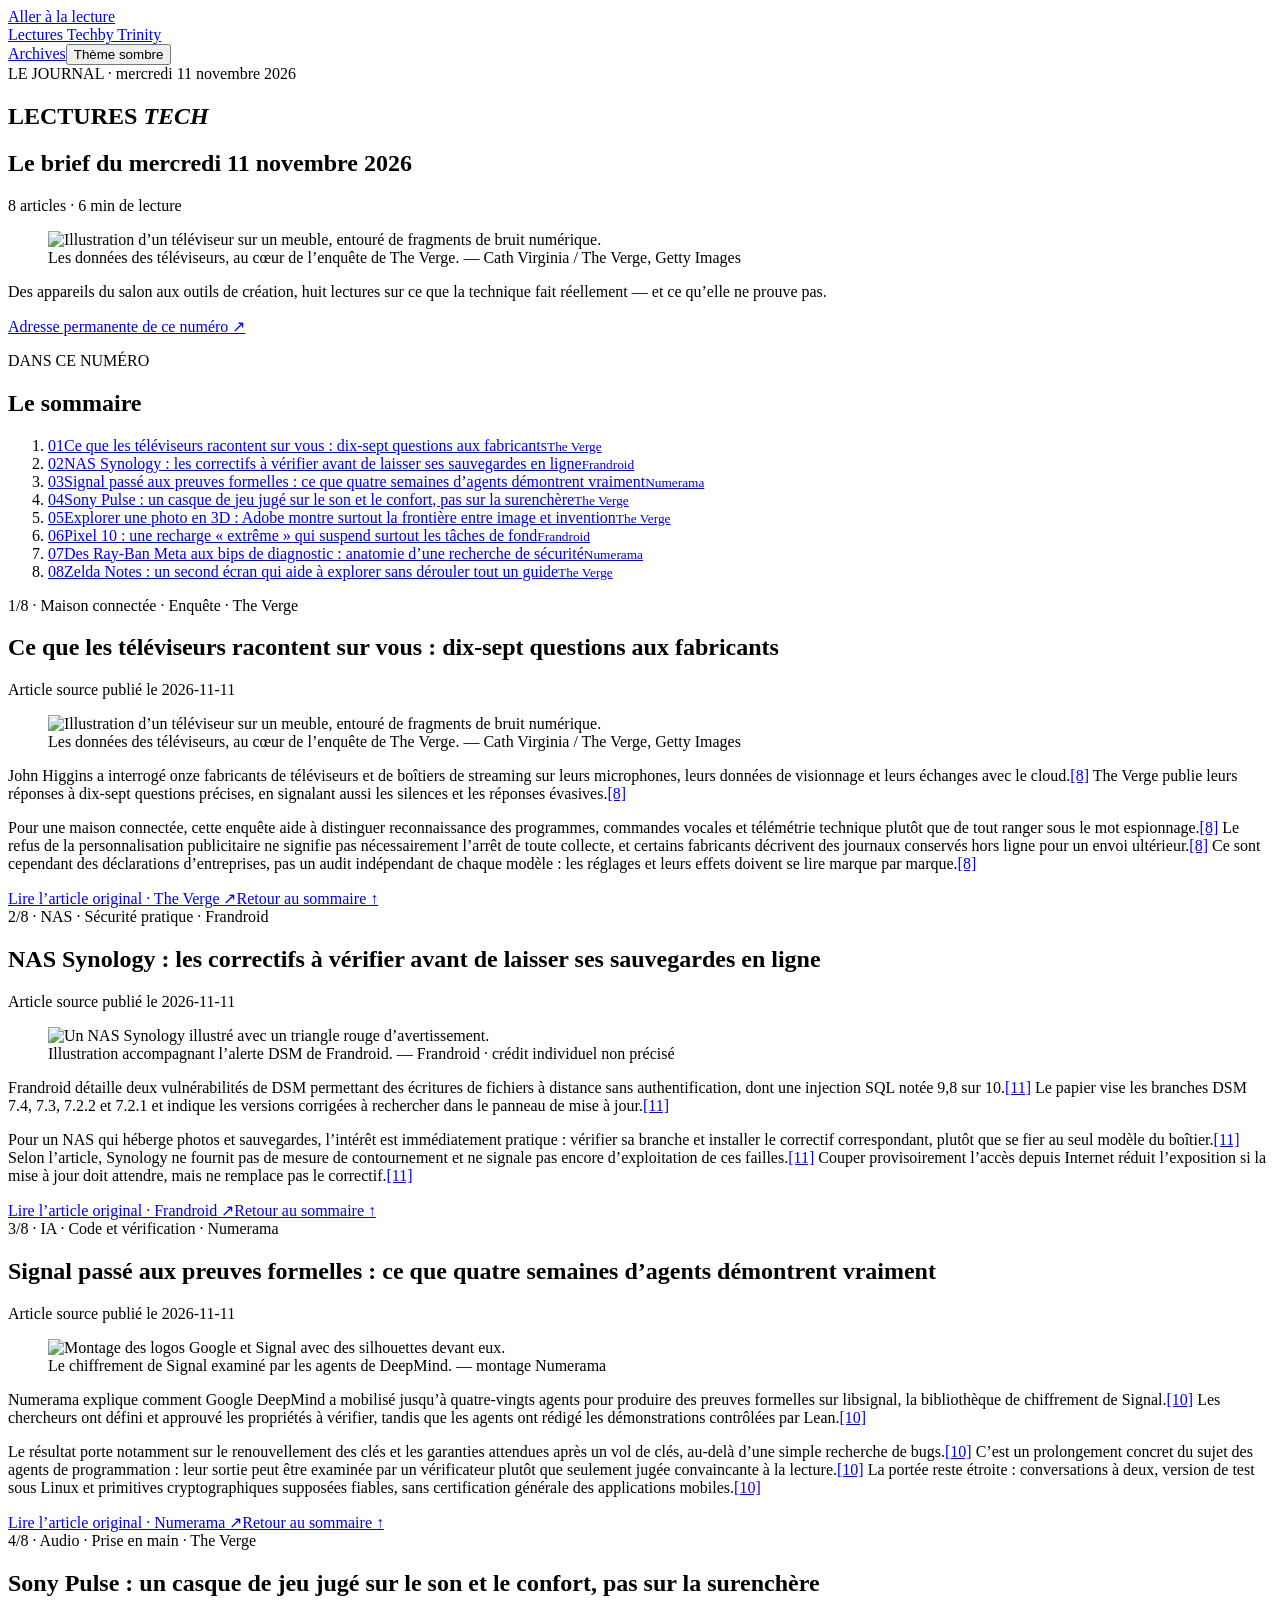
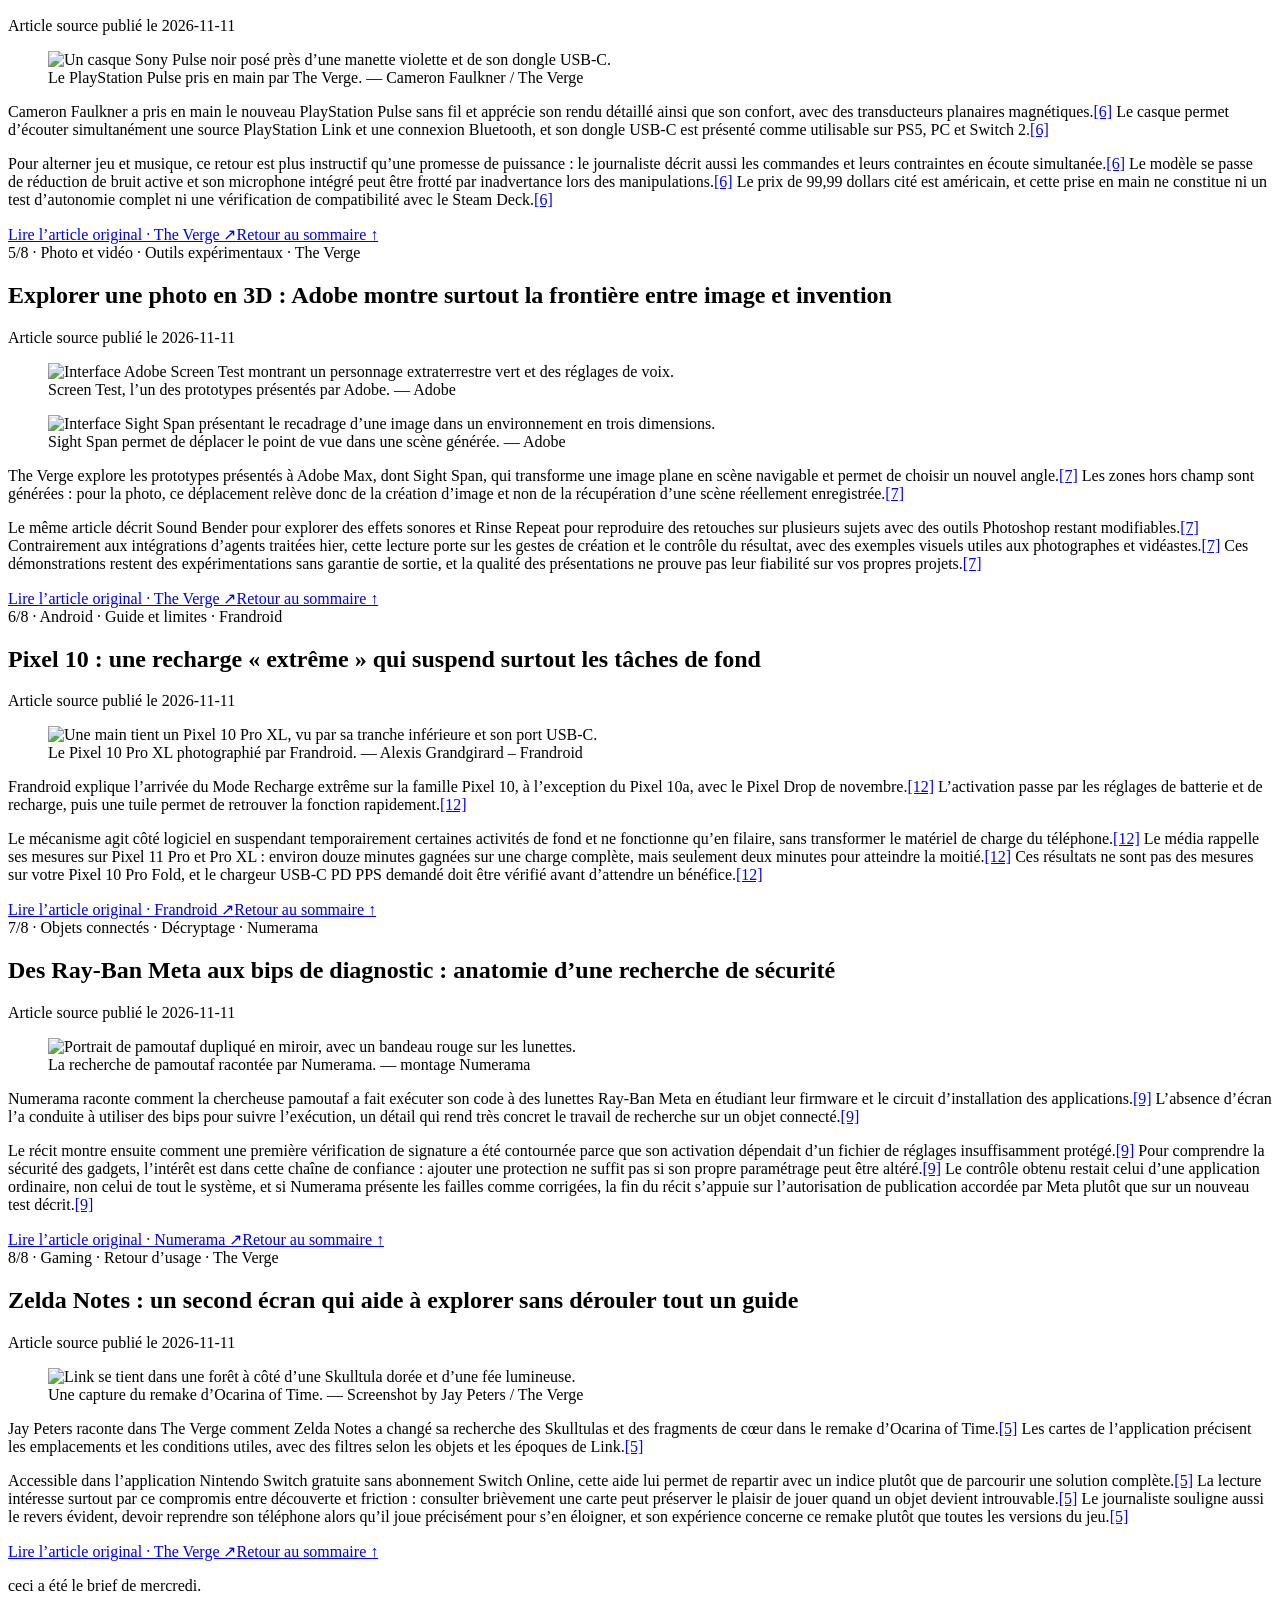
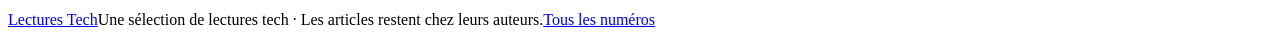
==== commit 7bcdc1e5: "Publish Tech Daily 2026-11-11" ====
--- a/index.html
+++ b/index.html
@@ -1 +1 @@
-<!doctype html><html lang="fr" data-edition="2026-11-10"><head><meta charset="utf-8"><meta name="viewport" content="width=device-width, initial-scale=1"><meta name="color-scheme" content="light dark"><title>Lectures Tech — Le brief du mardi 10 novembre 2026 — Lectures Tech</title><link rel="stylesheet" href="/tech-daily/assets/style.css?v=c7da16260a30"><script src="/tech-daily/assets/theme.js?v=c7da16260a30"></script></head><body><a class="skip" href="#lecture">Aller à la lecture</a><header class="top"><a href="/tech-daily/">Lectures Tech<span>by Trinity</span></a><nav aria-label="Navigation principale"><a href="/tech-daily/archives/">Archives</a><button id="theme" type="button" aria-label="Changer le thème">Thème sombre</button></nav></header><main id="lecture"><section class="cover"><div class="eyebrow">LE JOURNAL · mardi 10 novembre 2026</div><h1>LECTURES <em>TECH</em></h1><div class="cover-bottom"><h2>Le brief du mardi 10 novembre 2026</h2><p>8 articles · 7 min de lecture</p></div><figure class="cover-image"><img src="/tech-daily/assets/images/2026-11-10/aura-ink-photo.jpg" alt="Un cadre Aura Ink noir posé sur une table affiche le portrait d’un jeune enfant." fetchpriority="high"><figcaption>Le cadre Aura Ink de 10 pouces essayé par The Verge. <span>— Andrew Liszewski / The Verge</span></figcaption></figure><p class="intro">De la photo à la création assistée, huit lectures pour regarder les usages réels derrière les promesses techniques.</p><a class="permanent" href="/tech-daily/editions/2026-11-10/">Adresse permanente de ce numéro ↗</a></section><section class="contents" aria-labelledby="sommaire"><div><p class="eyebrow">DANS CE NUMÉRO</p><h2 id="sommaire">Le sommaire</h2></div><ol><li><a href="#aura-ink-photo"><span>01</span>Aura Ink 10 : retrouver le plaisir du tirage, sans oublier les limites de la couleur<small>The Verge</small></a></li><li><a href="#adobe-agents-mcp"><span>02</span>Adobe veut laisser vos agents travailler dans Photoshop et Premiere<small>The Verge</small></a></li><li><a href="#gemini-carbon-essaim"><span>03</span>Gemini 4 Carbon : le modèle arrive, l’essaim d’agents reste une préversion<small>The Verge</small></a></li><li><a href="#notion-conversations-prestataire"><span>04</span>Notion : les conversations IA exposées rappellent le poids des sous-traitants<small>Numerama</small></a></li><li><a href="#big-walk-code-ia"><span>05</span>Big Walk : dix lignes de code rouvrent le débat sur l’IA dans les jeux<small>Frandroid</small></a></li><li><a href="#peak-design-roller-lite"><span>06</span>Peak Design Roller Lite : une meilleure valise de voyage, pas forcément de photographe<small>The Verge</small></a></li><li><a href="#ebay-agents-acces"><span>07</span>eBay ferme des portes aux agents : savoir naviguer ne suffit pas<small>The Verge</small></a></li><li><a href="#ring-robots-cloud"><span>08</span>Ring remet ses caméras en mouvement, avec le cloud dans la maison<small>Frandroid</small></a></li></ol></section><div class="stories"><article id="aura-ink-photo"><header class="article-head"><div class="eyebrow">1/8 · Photo · Prise en main · The Verge</div><h2>Aura Ink 10 : retrouver le plaisir du tirage, sans oublier les limites de la couleur</h2><p class="dateline">Article source publié le <time datetime="2026-11-10T14:00:00+00:00">2026-11-10</time></p></header><figure class="article-image"><img src="/tech-daily/assets/images/2026-11-10/aura-ink-photo.jpg" alt="Un cadre Aura Ink noir posé sur une table affiche le portrait d’un jeune enfant." loading="lazy"><figcaption>Le cadre Aura Ink de 10 pouces essayé par The Verge. <span>— Andrew Liszewski / The Verge</span></figcaption></figure><figure class="article-image"><img src="/tech-daily/assets/images/2026-11-10/aura-trame.jpg" alt="Gros plan d’un visage affiché sur le cadre Aura Ink, où la trame colorée devient visible." loading="lazy"><figcaption>De près, les points de couleur restent perceptibles. <span>— Andrew Liszewski / The Verge</span></figcaption></figure><div class="prose"><p>Andrew Liszewski a essayé pour The Verge le nouveau cadre Aura Ink de 10 pouces, dont l’écran E Ink couleur et la batterie permettent d’exposer ses photos sans dalle lumineuse ni câble pendant au mur.<a class="citation" href="https://www.theverge.com/tech/1027926/aura-e-ink-digital-photo-frame-10-inch-price-availability" aria-label="Source 7 : The Verge">[7]</a> Le passage à 200 pixels par pouce et l’ajout de trois couleurs de base visent notamment à mieux restituer les visages et les dégradés.<a class="citation" href="https://www.theverge.com/tech/1027926/aura-e-ink-digital-photo-frame-10-inch-price-availability" aria-label="Source 7 : The Verge">[7]</a></p><p>Son retour reste nuancé : les points colorés se voient de près, certaines teintes sont désaturées et les améliorations ne sautent pas aux yeux sans comparaison directe.<a class="citation" href="https://www.theverge.com/tech/1027926/aura-e-ink-digital-photo-frame-10-inch-price-availability" aria-label="Source 7 : The Verge">[7]</a> Pour choisir quelques images à faire vivre dans le salon, c’est une lecture plus utile qu’une fiche technique, avec un changement de photo d’environ trente secondes et une autonomie de trois mois seulement estimée par Aura à raison d’un renouvellement nocturne.<a class="citation" href="https://www.theverge.com/tech/1027926/aura-e-ink-digital-photo-frame-10-inch-price-availability" aria-label="Source 7 : The Verge">[7]</a> Le tarif de 349 dollars et la disponibilité mentionnés concernent les États-Unis : ce test ne vérifie ni une offre française ni une fidélité colorimétrique adaptée au contrôle de ses tirages.<a class="citation" href="https://www.theverge.com/tech/1027926/aura-e-ink-digital-photo-frame-10-inch-price-availability" aria-label="Source 7 : The Verge">[7]</a></p><a class="source" href="https://www.theverge.com/tech/1027926/aura-e-ink-digital-photo-frame-10-inch-price-availability" rel="noopener">Lire l’article original · The Verge ↗</a><a class="back" href="#sommaire">Retour au sommaire ↑</a></div></article><article id="adobe-agents-mcp"><header class="article-head"><div class="eyebrow">2/8 · Création · Agents et fichiers natifs · The Verge</div><h2>Adobe veut laisser vos agents travailler dans Photoshop et Premiere</h2><p class="dateline">Article source publié le <time datetime="2026-11-10T14:00:00+00:00">2026-11-10</time></p></header><figure class="article-image"><img src="/tech-daily/assets/images/2026-11-10/adobe-agents-mcp.jpg" alt="Montage d’interfaces Firefly présentant des visuels, des couleurs et des consignes de création." loading="lazy"><figcaption>La présentation de Firefly AI Assistant par Adobe. <span>— Adobe</span></figcaption></figure><div class="prose"><p>The Verge décrypte le virage d’Adobe vers des agents capables d’intervenir directement dans les projets Creative Cloud, plutôt que de produire seulement un résultat à importer.<a class="citation" href="https://www.theverge.com/tech/1030593/adobe-max-ai-agents-mcp-firefly-assistant-updates" aria-label="Source 9 : The Verge">[9]</a> Les intégrations MCP locales présentées à Adobe Max doivent ouvrir Photoshop, Illustrator, Premiere et After Effects à des assistants tiers, tout en conservant calques, vecteurs et séquences modifiables.<a class="citation" href="https://www.theverge.com/tech/1030593/adobe-max-ai-agents-mcp-firefly-assistant-updates" aria-label="Source 9 : The Verge">[9]</a></p><p>Pour préparer une vidéo ou décliner des visuels, l’intérêt est de pouvoir reprendre la main sur un vrai document de travail et relier plusieurs outils dans un même enchaînement.<a class="citation" href="https://www.theverge.com/tech/1030593/adobe-max-ai-agents-mcp-firefly-assistant-updates" aria-label="Source 9 : The Verge">[9]</a> Adobe présente aussi des agents récurrents en arrière-plan et un mode de planification de Firefly permettant de revoir les étapes avant exécution.<a class="citation" href="https://www.theverge.com/tech/1030593/adobe-max-ai-agents-mcp-firefly-assistant-updates" aria-label="Source 9 : The Verge">[9]</a> Attention au calendrier : les intégrations locales sont prévues en bêta privée début 2027, les agents permanents n’ont pas de date précisée, et l’article ne démontre pas encore leur fiabilité sur un projet réel.<a class="citation" href="https://www.theverge.com/tech/1030593/adobe-max-ai-agents-mcp-firefly-assistant-updates" aria-label="Source 9 : The Verge">[9]</a></p><a class="source" href="https://www.theverge.com/tech/1030593/adobe-max-ai-agents-mcp-firefly-assistant-updates" rel="noopener">Lire l’article original · The Verge ↗</a><a class="back" href="#sommaire">Retour au sommaire ↑</a></div></article><article id="gemini-carbon-essaim"><header class="article-head"><div class="eyebrow">3/8 · IA · Disponibilité et coût réel · The Verge</div><h2>Gemini 4 Carbon : le modèle arrive, l’essaim d’agents reste une préversion</h2><p class="dateline">Article source publié le <time datetime="2026-11-10T16:00:00+00:00">2026-11-10</time></p></header><figure class="article-image"><img src="/tech-daily/assets/images/2026-11-10/gemini-carbon-essaim.jpg" alt="Le nom Gemini 4 Carbon apparaît sur fond bleu à côté d’une forme minérale irisée." loading="lazy"><figcaption>Le visuel de lancement de Gemini 4 Carbon. <span>— Google</span></figcaption></figure><div class="prose"><p>The Verge rapporte l’ouverture de Gemini 4 Carbon aux développeurs et entreprises payants, ainsi qu’aux abonnés Google AI Ultra, après un accès initial réservé à certains défenseurs en cybersécurité.<a class="citation" href="https://www.theverge.com/ai-artificial-intelligence/1030787/google-gemini-4-carbon-public-rollout" aria-label="Source 5 : The Verge">[5]</a> Google le destine aux tâches complexes de programmation et de recherche, tout en présentant Argon comme le choix adapté à la majorité des travaux courants.<a class="citation" href="https://www.theverge.com/ai-artificial-intelligence/1030787/google-gemini-4-carbon-public-rollout" aria-label="Source 5 : The Verge">[5]</a></p><p>La fonction « swarm », montrée en préversion dans Antigravity, vise à transformer une consigne en équipe d’agents coordonnés : un point à distinguer du déploiement du modèle lui-même.<a class="citation" href="https://www.theverge.com/ai-artificial-intelligence/1030787/google-gemini-4-carbon-public-rollout" aria-label="Source 5 : The Verge">[5]</a> Les tarifs API de lancement annoncés sont de 2 dollars par million de tokens entrants et 10 dollars par million de tokens sortants, avant un doublement à la fin novembre.<a class="citation" href="https://www.theverge.com/ai-artificial-intelligence/1030787/google-gemini-4-carbon-public-rollout" aria-label="Source 5 : The Verge">[5]</a> Pour comparer des assistants de code, le bon critère reste le coût d’une tâche aboutie plutôt que celui du token : le journal souligne que les modèles n’en consomment pas autant et que les benchmarks mis en avant par Google restent une sélection du fournisseur.<a class="citation" href="https://www.theverge.com/ai-artificial-intelligence/1030787/google-gemini-4-carbon-public-rollout" aria-label="Source 5 : The Verge">[5]</a></p><a class="source" href="https://www.theverge.com/ai-artificial-intelligence/1030787/google-gemini-4-carbon-public-rollout" rel="noopener">Lire l’article original · The Verge ↗</a><a class="back" href="#sommaire">Retour au sommaire ↑</a></div></article><article id="notion-conversations-prestataire"><header class="article-head"><div class="eyebrow">4/8 · Pratique · Confidentialité et données · Numerama</div><h2>Notion : les conversations IA exposées rappellent le poids des sous-traitants</h2><p class="dateline">Article source publié le <time datetime="2026-11-10T11:45:07+00:00">2026-11-10</time></p></header><figure class="article-image"><img src="/tech-daily/assets/images/2026-11-10/notion-conversations-prestataire.png" alt="Montage du logo Notion doté de bras tatoués sur un fond orangé." loading="lazy"><figcaption>Les conversations avec Notion AI au cœur de l’incident décrit par Numerama. <span>— montage Numerama</span></figcaption></figure><div class="prose"><p>Numerama explique comment une intrusion chez Fireworks AI, prestataire de Notion, a conduit au vol de transcriptions de conversations avec Notion AI utilisées pour la fonction Insights.<a class="citation" href="https://www.numerama.com/cyberguerre/2371399-mauvaise-surprise-notion-decouvre-que-des-conversations-avec-son-ia-ont-ete-volees-chez-un-prestataire.html" aria-label="Source 10 : Numerama">[10]</a> Selon Notion, moins de 1 % des espaces de travail pourraient être concernés, sans compromission directe annoncée de ses propres systèmes.<a class="citation" href="https://www.numerama.com/cyberguerre/2371399-mauvaise-surprise-notion-decouvre-que-des-conversations-avec-son-ia-ont-ete-volees-chez-un-prestataire.html" aria-label="Source 10 : Numerama">[10]</a></p><p>L’absence de nom ou d’identifiant dans la plupart des transcriptions ne rend pas leur contenu anonyme : un texte peut lui-même révéler un client, un contrat ou un secret d’accès.<a class="citation" href="https://www.numerama.com/cyberguerre/2371399-mauvaise-surprise-notion-decouvre-que-des-conversations-avec-son-ia-ont-ete-volees-chez-un-prestataire.html" aria-label="Source 10 : Numerama">[10]</a> Pour les espaces touchés, l’article indique où consulter les données concernées sur ordinateur et relaie la recommandation de changer immédiatement les mots de passe ou clés API qui auraient été partagés pendant la période en cause.<a class="citation" href="https://www.numerama.com/cyberguerre/2371399-mauvaise-surprise-notion-decouvre-que-des-conversations-avec-son-ia-ont-ete-volees-chez-un-prestataire.html" aria-label="Source 10 : Numerama">[10]</a> L’intérêt dépasse cet incident : avant de confier des notes à un assistant, regarder les traitements et prestataires associés compte autant que l’interface, sans pour autant conclure que tous les comptes Notion ont été exposés.<a class="citation" href="https://www.numerama.com/cyberguerre/2371399-mauvaise-surprise-notion-decouvre-que-des-conversations-avec-son-ia-ont-ete-volees-chez-un-prestataire.html" aria-label="Source 10 : Numerama">[10]</a></p><a class="source" href="https://www.numerama.com/cyberguerre/2371399-mauvaise-surprise-notion-decouvre-que-des-conversations-avec-son-ia-ont-ete-volees-chez-un-prestataire.html" rel="noopener">Lire l’article original · Numerama ↗</a><a class="back" href="#sommaire">Retour au sommaire ↑</a></div></article><article id="big-walk-code-ia"><header class="article-head"><div class="eyebrow">5/8 · Gaming · Développement et transparence · Frandroid</div><h2>Big Walk : dix lignes de code rouvrent le débat sur l’IA dans les jeux</h2><p class="dateline">Article source publié le <time datetime="2026-11-10T15:05:55+00:00">2026-11-10</time></p></header><figure class="article-image"><img src="/tech-daily/assets/images/2026-11-10/big-walk-code-ia.png" alt="Quatre personnages colorés de Big Walk se tiennent sur un rocher dans un paysage montagneux." loading="lazy"><figcaption>Big Walk, au centre du débat sur l’assistance au code. <span>— Frandroid · crédit individuel non précisé</span></figcaption></figure><div class="prose"><p>Frandroid revient sur l’usage reconnu de chatbots par House House pour corriger des bugs de Big Walk, une assistance que le studio situe à bien moins de 0,1 % du code du jeu.<a class="citation" href="https://www.frandroid.com/produits-android/3317625_un-bug-juge-insoluble-par-unity-regle-par-une-ia-big-walk-relance-la-polemique-de-lia-dans-le-jeu-independant" aria-label="Source 12 : Frandroid">[12]</a> Son exemple porte sur le calcul d’ombres dans Unity : une piste fournie par un modèle a été largement retravaillée pour aboutir à un correctif d’une dizaine de lignes.<a class="citation" href="https://www.frandroid.com/produits-android/3317625_un-bug-juge-insoluble-par-unity-regle-par-une-ia-big-walk-relance-la-polemique-de-lia-dans-le-jeu-independant" aria-label="Source 12 : Frandroid">[12]</a></p><p>Le papier met cette intervention en regard du refus de toute IA générative affiché par 19 jurés de l’Independent Games Festival, qui ne représentent ni l’ensemble du jury ni une décision générale du festival.<a class="citation" href="https://www.frandroid.com/produits-android/3317625_un-bug-juge-insoluble-par-unity-regle-par-une-ia-big-walk-relance-la-polemique-de-lia-dans-le-jeu-independant" aria-label="Source 12 : Frandroid">[12]</a> Pour qui joue autant qu’il crée avec des assistants de code, la lecture éclaire une vraie difficulté de transparence : comment déclarer une aide technique limitée sans la confondre avec la génération d’images, de musique ou d’un jeu entier.<a class="citation" href="https://www.frandroid.com/produits-android/3317625_un-bug-juge-insoluble-par-unity-regle-par-une-ia-big-walk-relance-la-polemique-de-lia-dans-le-jeu-independant" aria-label="Source 12 : Frandroid">[12]</a> Il ne faut toutefois pas lire ce cas comme une victoire incontestable de la machine : le studio a remanié la proposition, un autre développeur dit avoir reproduit la correction sans IA et l’ingénieur de Unity conteste le suivi donné à sa demande de rapport de bug.<a class="citation" href="https://www.frandroid.com/produits-android/3317625_un-bug-juge-insoluble-par-unity-regle-par-une-ia-big-walk-relance-la-polemique-de-lia-dans-le-jeu-independant" aria-label="Source 12 : Frandroid">[12]</a></p><a class="source" href="https://www.frandroid.com/produits-android/3317625_un-bug-juge-insoluble-par-unity-regle-par-une-ia-big-walk-relance-la-polemique-de-lia-dans-le-jeu-independant" rel="noopener">Lire l’article original · Frandroid ↗</a><a class="back" href="#sommaire">Retour au sommaire ↑</a></div></article><article id="peak-design-roller-lite"><header class="article-head"><div class="eyebrow">6/8 · Photo · Accessoires et test de terrain · The Verge</div><h2>Peak Design Roller Lite : une meilleure valise de voyage, pas forcément de photographe</h2><p class="dateline">Article source publié le <time datetime="2026-11-10T14:00:00+00:00">2026-11-10</time></p></header><figure class="article-image"><img src="/tech-daily/assets/images/2026-11-10/peak-design-roller-lite.jpg" alt="Une valise rigide noire Peak Design à poignée déployée est posée sur un sol en pierre." loading="lazy"><figcaption>La Roller Lite Carry-On lors de l’essai de The Verge. <span>— Tim Stevens / The Verge</span></figcaption></figure><figure class="article-image"><img src="/tech-daily/assets/images/2026-11-10/roller-interieur.jpg" alt="La valise ouverte montre des vêtements maintenus par des élastiques et des poches en filet." loading="lazy"><figcaption>Deux compartiments, plutôt qu’une grande cavité pour les objectifs. <span>— Tim Stevens / The Verge</span></figcaption></figure><div class="prose"><p>Tim Stevens raconte dans The Verge deux voyages avec la Roller Lite Carry-On de Peak Design, une valise rigide moins chère et plus volumineuse à l’intérieur que la Roller Pro.<a class="citation" href="https://www.theverge.com/tech/1030186/peak-design-roller-lite-carry-on-review" aria-label="Source 8 : The Verge">[8]</a> Il apprécie la poignée en fibre de carbone, les pièces remplaçables et les 38 litres extensibles à 45 litres, dans un bagage annoncé à 3,2 kilos.<a class="citation" href="https://www.theverge.com/tech/1030186/peak-design-roller-lite-carry-on-review" aria-label="Source 8 : The Verge">[8]</a></p><p>Mais l’ouverture en deux compartiments est moins commode pour transporter du matériel photo encombrant que le grand compartiment unique de la Pro, et les poches extérieures pour ordinateur disparaissent.<a class="citation" href="https://www.theverge.com/tech/1030186/peak-design-roller-lite-carry-on-review" aria-label="Source 8 : The Verge">[8]</a> Pour partir avec un boîtier et des vêtements, l’essai aide donc à choisir une organisation plutôt qu’une marque : la Lite paraît plus pertinente si les appareils restent dans un sac à dos séparé.<a class="citation" href="https://www.theverge.com/tech/1030186/peak-design-roller-lite-carry-on-review" aria-label="Source 8 : The Verge">[8]</a> Le journaliste déconseille aussi de la faire rouler en extension, qu’il trouve trop souple, et son enthousiasme à 449,95 dollars ne vaut ni vérification d’un prix français ni garantie d’acceptation par chaque compagnie aérienne.<a class="citation" href="https://www.theverge.com/tech/1030186/peak-design-roller-lite-carry-on-review" aria-label="Source 8 : The Verge">[8]</a></p><a class="source" href="https://www.theverge.com/tech/1030186/peak-design-roller-lite-carry-on-review" rel="noopener">Lire l’article original · The Verge ↗</a><a class="back" href="#sommaire">Retour au sommaire ↑</a></div></article><article id="ebay-agents-acces"><header class="article-head"><div class="eyebrow">7/8 · IA · Enquête sur les usages · The Verge</div><h2>eBay ferme des portes aux agents : savoir naviguer ne suffit pas</h2><p class="dateline">Article source publié le <time datetime="2026-11-10T16:20:30+00:00">2026-11-10</time></p></header><figure class="article-image"><img src="/tech-daily/assets/images/2026-11-10/ebay-agents-acces.jpg" alt="Illustration d’un chariot de courses vert en fil de fer sur fond sombre." loading="lazy"><figcaption>L’accès aux boutiques devient une limite concrète pour les agents. <span>— Cath Virginia / The Verge, Getty Images</span></figcaption></figure><div class="prose"><p>The Verge a reproduit les difficultés d’un utilisateur dont l’agent Meta Muse ne parvenait plus à récupérer les annonces eBay pour sa veille quotidienne de montres.<a class="citation" href="https://www.theverge.com/tech/1030838/ebay-ai-agents-meta-muse-agentic-shopping" aria-label="Source 4 : The Verge">[4]</a> Certaines recherches renvoyaient plutôt vers des sites tiers recopiant les annonces, alors que l’agent consultait auparavant directement la plateforme.<a class="citation" href="https://www.theverge.com/tech/1030838/ebay-ai-agents-meta-muse-agentic-shopping" aria-label="Source 4 : The Verge">[4]</a></p><p>eBay reconnaît restreindre certains accès non autorisés, notamment le scraping et l’entraînement sur ses données, mais ne confirme pas précisément une nouvelle interdiction générale.<a class="citation" href="https://www.theverge.com/tech/1030838/ebay-ai-agents-meta-muse-agentic-shopping" aria-label="Source 4 : The Verge">[4]</a> Pour les automatisations de recherche de matériel, cette enquête rappelle qu’un scénario autrefois fonctionnel peut échouer à cause des règles d’accès du service, sans changement du modèle.<a class="citation" href="https://www.theverge.com/tech/1030838/ebay-ai-agents-meta-muse-agentic-shopping" aria-label="Source 4 : The Verge">[4]</a> Le journal distingue ainsi les promesses de commerce autonome de leur adoption réelle ; ses observations sur Muse ne prouvent pas que tous les agents sont bloqués de la même manière, et ne justifient pas de contourner les restrictions.<a class="citation" href="https://www.theverge.com/tech/1030838/ebay-ai-agents-meta-muse-agentic-shopping" aria-label="Source 4 : The Verge">[4]</a></p><a class="source" href="https://www.theverge.com/tech/1030838/ebay-ai-agents-meta-muse-agentic-shopping" rel="noopener">Lire l’article original · The Verge ↗</a><a class="back" href="#sommaire">Retour au sommaire ↑</a></div></article><article id="ring-robots-cloud"><header class="article-head"><div class="eyebrow">8/8 · Domotique · Analyse et dépendances · Frandroid</div><h2>Ring remet ses caméras en mouvement, avec le cloud dans la maison</h2><p class="dateline">Article source publié le <time datetime="2026-11-10T16:16:49+00:00">2026-11-10</time></p></header><figure class="article-image"><img src="/tech-daily/assets/images/2026-11-10/ring-robots-cloud.jpg" alt="Montage de deux vues d’un drone Ring à hélices protégées à côté d’un robot roulant doté d’un écran." loading="lazy"><figcaption>Le drone et le robot Ring présentés dans l’article de Frandroid. <span>— Frandroid · crédit individuel non précisé</span></figcaption></figure><div class="prose"><p>Frandroid analyse le retour de deux projets d’Amazon sous la bannière Ring Robotics : un drone d’intérieur et un robot roulant de patrouille, plutôt qu’une rupture entièrement nouvelle.<a class="citation" href="https://www.frandroid.com/marques/amazon/3318017_drone-dinterieur-et-robot-de-patrouille-amazon-recycle-deux-projets-enlises" aria-label="Source 11 : Frandroid">[11]</a> Le drone doit suivre des trajets programmés ou inspecter une pièce après une alarme, avec une navigation qui associe capteurs embarqués et calcul dans le cloud.<a class="citation" href="https://www.frandroid.com/marques/amazon/3318017_drone-dinterieur-et-robot-de-patrouille-amazon-recycle-deux-projets-enlises" aria-label="Source 11 : Frandroid">[11]</a></p><p>Pour une maison connectée, cette dépendance à internet et l’abonnement requis pour certaines fonctions comptent davantage que le seul prix d’achat affiché.<a class="citation" href="https://www.frandroid.com/marques/amazon/3318017_drone-dinterieur-et-robot-de-patrouille-amazon-recycle-deux-projets-enlises" aria-label="Source 11 : Frandroid">[11]</a> L’article interroge aussi la coexistence entre les promesses de confidentialité de Ring et le traitement distant, sans disposer d’une explication complète du chiffrement dans ce circuit.<a class="citation" href="https://www.frandroid.com/marques/amazon/3318017_drone-dinterieur-et-robot-de-patrouille-amazon-recycle-deux-projets-enlises" aria-label="Source 11 : Frandroid">[11]</a> Ces appareils restent annoncés pour les États-Unis, sans calendrier français, et le drone attend encore l’autorisation de la FCC : il s’agit d’un décryptage des compromis, pas d’un conseil d’achat ni d’une intégration Home Assistant vérifiée.<a class="citation" href="https://www.frandroid.com/marques/amazon/3318017_drone-dinterieur-et-robot-de-patrouille-amazon-recycle-deux-projets-enlises" aria-label="Source 11 : Frandroid">[11]</a></p><a class="source" href="https://www.frandroid.com/marques/amazon/3318017_drone-dinterieur-et-robot-de-patrouille-amazon-recycle-deux-projets-enlises" rel="noopener">Lire l’article original · Frandroid ↗</a><a class="back" href="#sommaire">Retour au sommaire ↑</a></div></article></div><p class="closing">ceci a été le brief de mardi.</p></main><footer><a href="/tech-daily/">Lectures Tech</a><span>Une sélection de lectures tech · Les articles restent chez leurs auteurs.</span><a href="/tech-daily/archives/">Tous les numéros</a></footer></body></html>+<!doctype html><html lang="fr" data-edition="2026-11-11"><head><meta charset="utf-8"><meta name="viewport" content="width=device-width, initial-scale=1"><meta name="color-scheme" content="light dark"><title>Lectures Tech — Le brief du mercredi 11 novembre 2026 — Lectures Tech</title><link rel="stylesheet" href="/tech-daily/assets/style.css?v=c7da16260a30"><script src="/tech-daily/assets/theme.js?v=c7da16260a30"></script></head><body><a class="skip" href="#lecture">Aller à la lecture</a><header class="top"><a href="/tech-daily/">Lectures Tech<span>by Trinity</span></a><nav aria-label="Navigation principale"><a href="/tech-daily/archives/">Archives</a><button id="theme" type="button" aria-label="Changer le thème">Thème sombre</button></nav></header><main id="lecture"><section class="cover"><div class="eyebrow">LE JOURNAL · mercredi 11 novembre 2026</div><h1>LECTURES <em>TECH</em></h1><div class="cover-bottom"><h2>Le brief du mercredi 11 novembre 2026</h2><p>8 articles · 6 min de lecture</p></div><figure class="cover-image"><img src="/tech-daily/assets/images/2026-11-11/tv-vie-privee.jpg" alt="Illustration d’un téléviseur sur un meuble, entouré de fragments de bruit numérique." fetchpriority="high"><figcaption>Les données des téléviseurs, au cœur de l’enquête de The Verge. <span>— Cath Virginia / The Verge, Getty Images</span></figcaption></figure><p class="intro">Des appareils du salon aux outils de création, huit lectures sur ce que la technique fait réellement — et ce qu’elle ne prouve pas.</p><a class="permanent" href="/tech-daily/editions/2026-11-11/">Adresse permanente de ce numéro ↗</a></section><section class="contents" aria-labelledby="sommaire"><div><p class="eyebrow">DANS CE NUMÉRO</p><h2 id="sommaire">Le sommaire</h2></div><ol><li><a href="#tv-vie-privee"><span>01</span>Ce que les téléviseurs racontent sur vous : dix-sept questions aux fabricants<small>The Verge</small></a></li><li><a href="#synology-dsm"><span>02</span>NAS Synology : les correctifs à vérifier avant de laisser ses sauvegardes en ligne<small>Frandroid</small></a></li><li><a href="#signal-preuves-agents"><span>03</span>Signal passé aux preuves formelles : ce que quatre semaines d’agents démontrent vraiment<small>Numerama</small></a></li><li><a href="#sony-pulse"><span>04</span>Sony Pulse : un casque de jeu jugé sur le son et le confort, pas sur la surenchère<small>The Verge</small></a></li><li><a href="#adobe-photo-explorable"><span>05</span>Explorer une photo en 3D : Adobe montre surtout la frontière entre image et invention<small>The Verge</small></a></li><li><a href="#pixel-recharge"><span>06</span>Pixel 10 : une recharge « extrême » qui suspend surtout les tâches de fond<small>Frandroid</small></a></li><li><a href="#rayban-securite"><span>07</span>Des Ray-Ban Meta aux bips de diagnostic : anatomie d’une recherche de sécurité<small>Numerama</small></a></li><li><a href="#zelda-notes"><span>08</span>Zelda Notes : un second écran qui aide à explorer sans dérouler tout un guide<small>The Verge</small></a></li></ol></section><div class="stories"><article id="tv-vie-privee"><header class="article-head"><div class="eyebrow">1/8 · Maison connectée · Enquête · The Verge</div><h2>Ce que les téléviseurs racontent sur vous : dix-sept questions aux fabricants</h2><p class="dateline">Article source publié le <time datetime="2026-11-11T13:00:00+00:00">2026-11-11</time></p></header><figure class="article-image"><img src="/tech-daily/assets/images/2026-11-11/tv-vie-privee.jpg" alt="Illustration d’un téléviseur sur un meuble, entouré de fragments de bruit numérique." loading="lazy"><figcaption>Les données des téléviseurs, au cœur de l’enquête de The Verge. <span>— Cath Virginia / The Verge, Getty Images</span></figcaption></figure><div class="prose"><p>John Higgins a interrogé onze fabricants de téléviseurs et de boîtiers de streaming sur leurs microphones, leurs données de visionnage et leurs échanges avec le cloud.<a class="citation" href="https://www.theverge.com/tech/1012372/tv-privacy-acr-questions" aria-label="Source 8 : The Verge">[8]</a> The Verge publie leurs réponses à dix-sept questions précises, en signalant aussi les silences et les réponses évasives.<a class="citation" href="https://www.theverge.com/tech/1012372/tv-privacy-acr-questions" aria-label="Source 8 : The Verge">[8]</a></p><p>Pour une maison connectée, cette enquête aide à distinguer reconnaissance des programmes, commandes vocales et télémétrie technique plutôt que de tout ranger sous le mot espionnage.<a class="citation" href="https://www.theverge.com/tech/1012372/tv-privacy-acr-questions" aria-label="Source 8 : The Verge">[8]</a> Le refus de la personnalisation publicitaire ne signifie pas nécessairement l’arrêt de toute collecte, et certains fabricants décrivent des journaux conservés hors ligne pour un envoi ultérieur.<a class="citation" href="https://www.theverge.com/tech/1012372/tv-privacy-acr-questions" aria-label="Source 8 : The Verge">[8]</a> Ce sont cependant des déclarations d’entreprises, pas un audit indépendant de chaque modèle : les réglages et leurs effets doivent se lire marque par marque.<a class="citation" href="https://www.theverge.com/tech/1012372/tv-privacy-acr-questions" aria-label="Source 8 : The Verge">[8]</a></p><a class="source" href="https://www.theverge.com/tech/1012372/tv-privacy-acr-questions" rel="noopener">Lire l’article original · The Verge ↗</a><a class="back" href="#sommaire">Retour au sommaire ↑</a></div></article><article id="synology-dsm"><header class="article-head"><div class="eyebrow">2/8 · NAS · Sécurité pratique · Frandroid</div><h2>NAS Synology : les correctifs à vérifier avant de laisser ses sauvegardes en ligne</h2><p class="dateline">Article source publié le <time datetime="2026-11-11T14:57:09+00:00">2026-11-11</time></p></header><figure class="article-image"><img src="/tech-daily/assets/images/2026-11-11/synology-dsm.jpg" alt="Un NAS Synology illustré avec un triangle rouge d’avertissement." loading="lazy"><figcaption>Illustration accompagnant l’alerte DSM de Frandroid. <span>— Frandroid · crédit individuel non précisé</span></figcaption></figure><div class="prose"><p>Frandroid détaille deux vulnérabilités de DSM permettant des écritures de fichiers à distance sans authentification, dont une injection SQL notée 9,8 sur 10.<a class="citation" href="https://www.frandroid.com/produits-android/3318955_synology-corrige-en-urgence-deux-failles-de-dsm-les-versions-a-installer-sur-votre-nas" aria-label="Source 11 : Frandroid">[11]</a> Le papier vise les branches DSM 7.4, 7.3, 7.2.2 et 7.2.1 et indique les versions corrigées à rechercher dans le panneau de mise à jour.<a class="citation" href="https://www.frandroid.com/produits-android/3318955_synology-corrige-en-urgence-deux-failles-de-dsm-les-versions-a-installer-sur-votre-nas" aria-label="Source 11 : Frandroid">[11]</a></p><p>Pour un NAS qui héberge photos et sauvegardes, l’intérêt est immédiatement pratique : vérifier sa branche et installer le correctif correspondant, plutôt que se fier au seul modèle du boîtier.<a class="citation" href="https://www.frandroid.com/produits-android/3318955_synology-corrige-en-urgence-deux-failles-de-dsm-les-versions-a-installer-sur-votre-nas" aria-label="Source 11 : Frandroid">[11]</a> Selon l’article, Synology ne fournit pas de mesure de contournement et ne signale pas encore d’exploitation de ces failles.<a class="citation" href="https://www.frandroid.com/produits-android/3318955_synology-corrige-en-urgence-deux-failles-de-dsm-les-versions-a-installer-sur-votre-nas" aria-label="Source 11 : Frandroid">[11]</a> Couper provisoirement l’accès depuis Internet réduit l’exposition si la mise à jour doit attendre, mais ne remplace pas le correctif.<a class="citation" href="https://www.frandroid.com/produits-android/3318955_synology-corrige-en-urgence-deux-failles-de-dsm-les-versions-a-installer-sur-votre-nas" aria-label="Source 11 : Frandroid">[11]</a></p><a class="source" href="https://www.frandroid.com/produits-android/3318955_synology-corrige-en-urgence-deux-failles-de-dsm-les-versions-a-installer-sur-votre-nas" rel="noopener">Lire l’article original · Frandroid ↗</a><a class="back" href="#sommaire">Retour au sommaire ↑</a></div></article><article id="signal-preuves-agents"><header class="article-head"><div class="eyebrow">3/8 · IA · Code et vérification · Numerama</div><h2>Signal passé aux preuves formelles : ce que quatre semaines d’agents démontrent vraiment</h2><p class="dateline">Article source publié le <time datetime="2026-11-11T09:00:39+00:00">2026-11-11</time></p></header><figure class="article-image"><img src="/tech-daily/assets/images/2026-11-11/signal-preuves-agents.png" alt="Montage des logos Google et Signal avec des silhouettes devant eux." loading="lazy"><figcaption>Le chiffrement de Signal examiné par les agents de DeepMind. <span>— montage Numerama</span></figcaption></figure><div class="prose"><p>Numerama explique comment Google DeepMind a mobilisé jusqu’à quatre-vingts agents pour produire des preuves formelles sur libsignal, la bibliothèque de chiffrement de Signal.<a class="citation" href="https://www.numerama.com/cyberguerre/2372071-a-la-recherche-de-la-preuve-parfaite-google-a-lache-80-agents-ia-sur-le-code-de-signal-pour-prouver-quil-etait-sur.html" aria-label="Source 10 : Numerama">[10]</a> Les chercheurs ont défini et approuvé les propriétés à vérifier, tandis que les agents ont rédigé les démonstrations contrôlées par Lean.<a class="citation" href="https://www.numerama.com/cyberguerre/2372071-a-la-recherche-de-la-preuve-parfaite-google-a-lache-80-agents-ia-sur-le-code-de-signal-pour-prouver-quil-etait-sur.html" aria-label="Source 10 : Numerama">[10]</a></p><p>Le résultat porte notamment sur le renouvellement des clés et les garanties attendues après un vol de clés, au-delà d’une simple recherche de bugs.<a class="citation" href="https://www.numerama.com/cyberguerre/2372071-a-la-recherche-de-la-preuve-parfaite-google-a-lache-80-agents-ia-sur-le-code-de-signal-pour-prouver-quil-etait-sur.html" aria-label="Source 10 : Numerama">[10]</a> C’est un prolongement concret du sujet des agents de programmation : leur sortie peut être examinée par un vérificateur plutôt que seulement jugée convaincante à la lecture.<a class="citation" href="https://www.numerama.com/cyberguerre/2372071-a-la-recherche-de-la-preuve-parfaite-google-a-lache-80-agents-ia-sur-le-code-de-signal-pour-prouver-quil-etait-sur.html" aria-label="Source 10 : Numerama">[10]</a> La portée reste étroite : conversations à deux, version de test sous Linux et primitives cryptographiques supposées fiables, sans certification générale des applications mobiles.<a class="citation" href="https://www.numerama.com/cyberguerre/2372071-a-la-recherche-de-la-preuve-parfaite-google-a-lache-80-agents-ia-sur-le-code-de-signal-pour-prouver-quil-etait-sur.html" aria-label="Source 10 : Numerama">[10]</a></p><a class="source" href="https://www.numerama.com/cyberguerre/2372071-a-la-recherche-de-la-preuve-parfaite-google-a-lache-80-agents-ia-sur-le-code-de-signal-pour-prouver-quil-etait-sur.html" rel="noopener">Lire l’article original · Numerama ↗</a><a class="back" href="#sommaire">Retour au sommaire ↑</a></div></article><article id="sony-pulse"><header class="article-head"><div class="eyebrow">4/8 · Audio · Prise en main · The Verge</div><h2>Sony Pulse : un casque de jeu jugé sur le son et le confort, pas sur la surenchère</h2><p class="dateline">Article source publié le <time datetime="2026-11-11T14:00:00+00:00">2026-11-11</time></p></header><figure class="article-image"><img src="/tech-daily/assets/images/2026-11-11/sony-pulse.jpg" alt="Un casque Sony Pulse noir posé près d’une manette violette et de son dongle USB-C." loading="lazy"><figcaption>Le PlayStation Pulse pris en main par The Verge. <span>— Cameron Faulkner / The Verge</span></figcaption></figure><div class="prose"><p>Cameron Faulkner a pris en main le nouveau PlayStation Pulse sans fil et apprécie son rendu détaillé ainsi que son confort, avec des transducteurs planaires magnétiques.<a class="citation" href="https://www.theverge.com/games/1031291/sony-playstation-pulse-wireless-gaming-headset-hands-on" aria-label="Source 6 : The Verge">[6]</a> Le casque permet d’écouter simultanément une source PlayStation Link et une connexion Bluetooth, et son dongle USB-C est présenté comme utilisable sur PS5, PC et Switch 2.<a class="citation" href="https://www.theverge.com/games/1031291/sony-playstation-pulse-wireless-gaming-headset-hands-on" aria-label="Source 6 : The Verge">[6]</a></p><p>Pour alterner jeu et musique, ce retour est plus instructif qu’une promesse de puissance : le journaliste décrit aussi les commandes et leurs contraintes en écoute simultanée.<a class="citation" href="https://www.theverge.com/games/1031291/sony-playstation-pulse-wireless-gaming-headset-hands-on" aria-label="Source 6 : The Verge">[6]</a> Le modèle se passe de réduction de bruit active et son microphone intégré peut être frotté par inadvertance lors des manipulations.<a class="citation" href="https://www.theverge.com/games/1031291/sony-playstation-pulse-wireless-gaming-headset-hands-on" aria-label="Source 6 : The Verge">[6]</a> Le prix de 99,99 dollars cité est américain, et cette prise en main ne constitue ni un test d’autonomie complet ni une vérification de compatibilité avec le Steam Deck.<a class="citation" href="https://www.theverge.com/games/1031291/sony-playstation-pulse-wireless-gaming-headset-hands-on" aria-label="Source 6 : The Verge">[6]</a></p><a class="source" href="https://www.theverge.com/games/1031291/sony-playstation-pulse-wireless-gaming-headset-hands-on" rel="noopener">Lire l’article original · The Verge ↗</a><a class="back" href="#sommaire">Retour au sommaire ↑</a></div></article><article id="adobe-photo-explorable"><header class="article-head"><div class="eyebrow">5/8 · Photo et vidéo · Outils expérimentaux · The Verge</div><h2>Explorer une photo en 3D : Adobe montre surtout la frontière entre image et invention</h2><p class="dateline">Article source publié le <time datetime="2026-11-11T14:00:00+00:00">2026-11-11</time></p></header><figure class="article-image"><img src="/tech-daily/assets/images/2026-11-11/adobe-photo-explorable.jpg" alt="Interface Adobe Screen Test montrant un personnage extraterrestre vert et des réglages de voix." loading="lazy"><figcaption>Screen Test, l’un des prototypes présentés par Adobe. <span>— Adobe</span></figcaption></figure><figure class="article-image"><img src="/tech-daily/assets/images/2026-11-11/adobe-sight-span.jpg" alt="Interface Sight Span présentant le recadrage d’une image dans un environnement en trois dimensions." loading="lazy"><figcaption>Sight Span permet de déplacer le point de vue dans une scène générée. <span>— Adobe</span></figcaption></figure><div class="prose"><p>The Verge explore les prototypes présentés à Adobe Max, dont Sight Span, qui transforme une image plane en scène navigable et permet de choisir un nouvel angle.<a class="citation" href="https://www.theverge.com/tech/1031505/adobe-max-2026-sneaks-experiments-ai" aria-label="Source 7 : The Verge">[7]</a> Les zones hors champ sont générées : pour la photo, ce déplacement relève donc de la création d’image et non de la récupération d’une scène réellement enregistrée.<a class="citation" href="https://www.theverge.com/tech/1031505/adobe-max-2026-sneaks-experiments-ai" aria-label="Source 7 : The Verge">[7]</a></p><p>Le même article décrit Sound Bender pour explorer des effets sonores et Rinse Repeat pour reproduire des retouches sur plusieurs sujets avec des outils Photoshop restant modifiables.<a class="citation" href="https://www.theverge.com/tech/1031505/adobe-max-2026-sneaks-experiments-ai" aria-label="Source 7 : The Verge">[7]</a> Contrairement aux intégrations d’agents traitées hier, cette lecture porte sur les gestes de création et le contrôle du résultat, avec des exemples visuels utiles aux photographes et vidéastes.<a class="citation" href="https://www.theverge.com/tech/1031505/adobe-max-2026-sneaks-experiments-ai" aria-label="Source 7 : The Verge">[7]</a> Ces démonstrations restent des expérimentations sans garantie de sortie, et la qualité des présentations ne prouve pas leur fiabilité sur vos propres projets.<a class="citation" href="https://www.theverge.com/tech/1031505/adobe-max-2026-sneaks-experiments-ai" aria-label="Source 7 : The Verge">[7]</a></p><a class="source" href="https://www.theverge.com/tech/1031505/adobe-max-2026-sneaks-experiments-ai" rel="noopener">Lire l’article original · The Verge ↗</a><a class="back" href="#sommaire">Retour au sommaire ↑</a></div></article><article id="pixel-recharge"><header class="article-head"><div class="eyebrow">6/8 · Android · Guide et limites · Frandroid</div><h2>Pixel 10 : une recharge « extrême » qui suspend surtout les tâches de fond</h2><p class="dateline">Article source publié le <time datetime="2026-11-11T14:27:19+00:00">2026-11-11</time></p></header><figure class="article-image"><img src="/tech-daily/assets/images/2026-11-11/pixel-recharge.jpg" alt="Une main tient un Pixel 10 Pro XL, vu par sa tranche inférieure et son port USB-C." loading="lazy"><figcaption>Le Pixel 10 Pro XL photographié par Frandroid. <span>— Alexis Grandgirard – Frandroid</span></figcaption></figure><div class="prose"><p>Frandroid explique l’arrivée du Mode Recharge extrême sur la famille Pixel 10, à l’exception du Pixel 10a, avec le Pixel Drop de novembre.<a class="citation" href="https://www.frandroid.com/marques/google/3318783_pixel-10-le-mode-recharge-extreme-arrive-mais-ne-vous-faites-pas-trop-dillusions" aria-label="Source 12 : Frandroid">[12]</a> L’activation passe par les réglages de batterie et de recharge, puis une tuile permet de retrouver la fonction rapidement.<a class="citation" href="https://www.frandroid.com/marques/google/3318783_pixel-10-le-mode-recharge-extreme-arrive-mais-ne-vous-faites-pas-trop-dillusions" aria-label="Source 12 : Frandroid">[12]</a></p><p>Le mécanisme agit côté logiciel en suspendant temporairement certaines activités de fond et ne fonctionne qu’en filaire, sans transformer le matériel de charge du téléphone.<a class="citation" href="https://www.frandroid.com/marques/google/3318783_pixel-10-le-mode-recharge-extreme-arrive-mais-ne-vous-faites-pas-trop-dillusions" aria-label="Source 12 : Frandroid">[12]</a> Le média rappelle ses mesures sur Pixel 11 Pro et Pro XL : environ douze minutes gagnées sur une charge complète, mais seulement deux minutes pour atteindre la moitié.<a class="citation" href="https://www.frandroid.com/marques/google/3318783_pixel-10-le-mode-recharge-extreme-arrive-mais-ne-vous-faites-pas-trop-dillusions" aria-label="Source 12 : Frandroid">[12]</a> Ces résultats ne sont pas des mesures sur votre Pixel 10 Pro Fold, et le chargeur USB-C PD PPS demandé doit être vérifié avant d’attendre un bénéfice.<a class="citation" href="https://www.frandroid.com/marques/google/3318783_pixel-10-le-mode-recharge-extreme-arrive-mais-ne-vous-faites-pas-trop-dillusions" aria-label="Source 12 : Frandroid">[12]</a></p><a class="source" href="https://www.frandroid.com/marques/google/3318783_pixel-10-le-mode-recharge-extreme-arrive-mais-ne-vous-faites-pas-trop-dillusions" rel="noopener">Lire l’article original · Frandroid ↗</a><a class="back" href="#sommaire">Retour au sommaire ↑</a></div></article><article id="rayban-securite"><header class="article-head"><div class="eyebrow">7/8 · Objets connectés · Décryptage · Numerama</div><h2>Des Ray-Ban Meta aux bips de diagnostic : anatomie d’une recherche de sécurité</h2><p class="dateline">Article source publié le <time datetime="2026-11-11T13:33:26+00:00">2026-11-11</time></p></header><figure class="article-image"><img src="/tech-daily/assets/images/2026-11-11/rayban-securite.png" alt="Portrait de pamoutaf dupliqué en miroir, avec un bandeau rouge sur les lunettes." loading="lazy"><figcaption>La recherche de pamoutaf racontée par Numerama. <span>— montage Numerama</span></figcaption></figure><div class="prose"><p>Numerama raconte comment la chercheuse pamoutaf a fait exécuter son code à des lunettes Ray-Ban Meta en étudiant leur firmware et le circuit d’installation des applications.<a class="citation" href="https://www.numerama.com/cyberguerre/2372185-qui-va-payer-500-euros-surement-pas-moi-determinee-a-pirater-des-meta-ray-ban-elle-emprunte-celles-de-son-beau-frere-et-reussit-son-pari.html" aria-label="Source 9 : Numerama">[9]</a> L’absence d’écran l’a conduite à utiliser des bips pour suivre l’exécution, un détail qui rend très concret le travail de recherche sur un objet connecté.<a class="citation" href="https://www.numerama.com/cyberguerre/2372185-qui-va-payer-500-euros-surement-pas-moi-determinee-a-pirater-des-meta-ray-ban-elle-emprunte-celles-de-son-beau-frere-et-reussit-son-pari.html" aria-label="Source 9 : Numerama">[9]</a></p><p>Le récit montre ensuite comment une première vérification de signature a été contournée parce que son activation dépendait d’un fichier de réglages insuffisamment protégé.<a class="citation" href="https://www.numerama.com/cyberguerre/2372185-qui-va-payer-500-euros-surement-pas-moi-determinee-a-pirater-des-meta-ray-ban-elle-emprunte-celles-de-son-beau-frere-et-reussit-son-pari.html" aria-label="Source 9 : Numerama">[9]</a> Pour comprendre la sécurité des gadgets, l’intérêt est dans cette chaîne de confiance : ajouter une protection ne suffit pas si son propre paramétrage peut être altéré.<a class="citation" href="https://www.numerama.com/cyberguerre/2372185-qui-va-payer-500-euros-surement-pas-moi-determinee-a-pirater-des-meta-ray-ban-elle-emprunte-celles-de-son-beau-frere-et-reussit-son-pari.html" aria-label="Source 9 : Numerama">[9]</a> Le contrôle obtenu restait celui d’une application ordinaire, non celui de tout le système, et si Numerama présente les failles comme corrigées, la fin du récit s’appuie sur l’autorisation de publication accordée par Meta plutôt que sur un nouveau test décrit.<a class="citation" href="https://www.numerama.com/cyberguerre/2372185-qui-va-payer-500-euros-surement-pas-moi-determinee-a-pirater-des-meta-ray-ban-elle-emprunte-celles-de-son-beau-frere-et-reussit-son-pari.html" aria-label="Source 9 : Numerama">[9]</a></p><a class="source" href="https://www.numerama.com/cyberguerre/2372185-qui-va-payer-500-euros-surement-pas-moi-determinee-a-pirater-des-meta-ray-ban-elle-emprunte-celles-de-son-beau-frere-et-reussit-son-pari.html" rel="noopener">Lire l’article original · Numerama ↗</a><a class="back" href="#sommaire">Retour au sommaire ↑</a></div></article><article id="zelda-notes"><header class="article-head"><div class="eyebrow">8/8 · Gaming · Retour d’usage · The Verge</div><h2>Zelda Notes : un second écran qui aide à explorer sans dérouler tout un guide</h2><p class="dateline">Article source publié le <time datetime="2026-11-11T15:00:00+00:00">2026-11-11</time></p></header><figure class="article-image"><img src="/tech-daily/assets/images/2026-11-11/zelda-notes.jpeg" alt="Link se tient dans une forêt à côté d’une Skulltula dorée et d’une fée lumineuse." loading="lazy"><figcaption>Une capture du remake d’Ocarina of Time. <span>— Screenshot by Jay Peters / The Verge</span></figcaption></figure><div class="prose"><p>Jay Peters raconte dans The Verge comment Zelda Notes a changé sa recherche des Skulltulas et des fragments de cœur dans le remake d’Ocarina of Time.<a class="citation" href="https://www.theverge.com/games/1031321/the-legend-of-zelda-ocarina-of-time-notes-app-gold-skulltula" aria-label="Source 5 : The Verge">[5]</a> Les cartes de l’application précisent les emplacements et les conditions utiles, avec des filtres selon les objets et les époques de Link.<a class="citation" href="https://www.theverge.com/games/1031321/the-legend-of-zelda-ocarina-of-time-notes-app-gold-skulltula" aria-label="Source 5 : The Verge">[5]</a></p><p>Accessible dans l’application Nintendo Switch gratuite sans abonnement Switch Online, cette aide lui permet de repartir avec un indice plutôt que de parcourir une solution complète.<a class="citation" href="https://www.theverge.com/games/1031321/the-legend-of-zelda-ocarina-of-time-notes-app-gold-skulltula" aria-label="Source 5 : The Verge">[5]</a> La lecture intéresse surtout par ce compromis entre découverte et friction : consulter brièvement une carte peut préserver le plaisir de jouer quand un objet devient introuvable.<a class="citation" href="https://www.theverge.com/games/1031321/the-legend-of-zelda-ocarina-of-time-notes-app-gold-skulltula" aria-label="Source 5 : The Verge">[5]</a> Le journaliste souligne aussi le revers évident, devoir reprendre son téléphone alors qu’il joue précisément pour s’en éloigner, et son expérience concerne ce remake plutôt que toutes les versions du jeu.<a class="citation" href="https://www.theverge.com/games/1031321/the-legend-of-zelda-ocarina-of-time-notes-app-gold-skulltula" aria-label="Source 5 : The Verge">[5]</a></p><a class="source" href="https://www.theverge.com/games/1031321/the-legend-of-zelda-ocarina-of-time-notes-app-gold-skulltula" rel="noopener">Lire l’article original · The Verge ↗</a><a class="back" href="#sommaire">Retour au sommaire ↑</a></div></article></div><p class="closing">ceci a été le brief de mercredi.</p></main><footer><a href="/tech-daily/">Lectures Tech</a><span>Une sélection de lectures tech · Les articles restent chez leurs auteurs.</span><a href="/tech-daily/archives/">Tous les numéros</a></footer></body></html>
